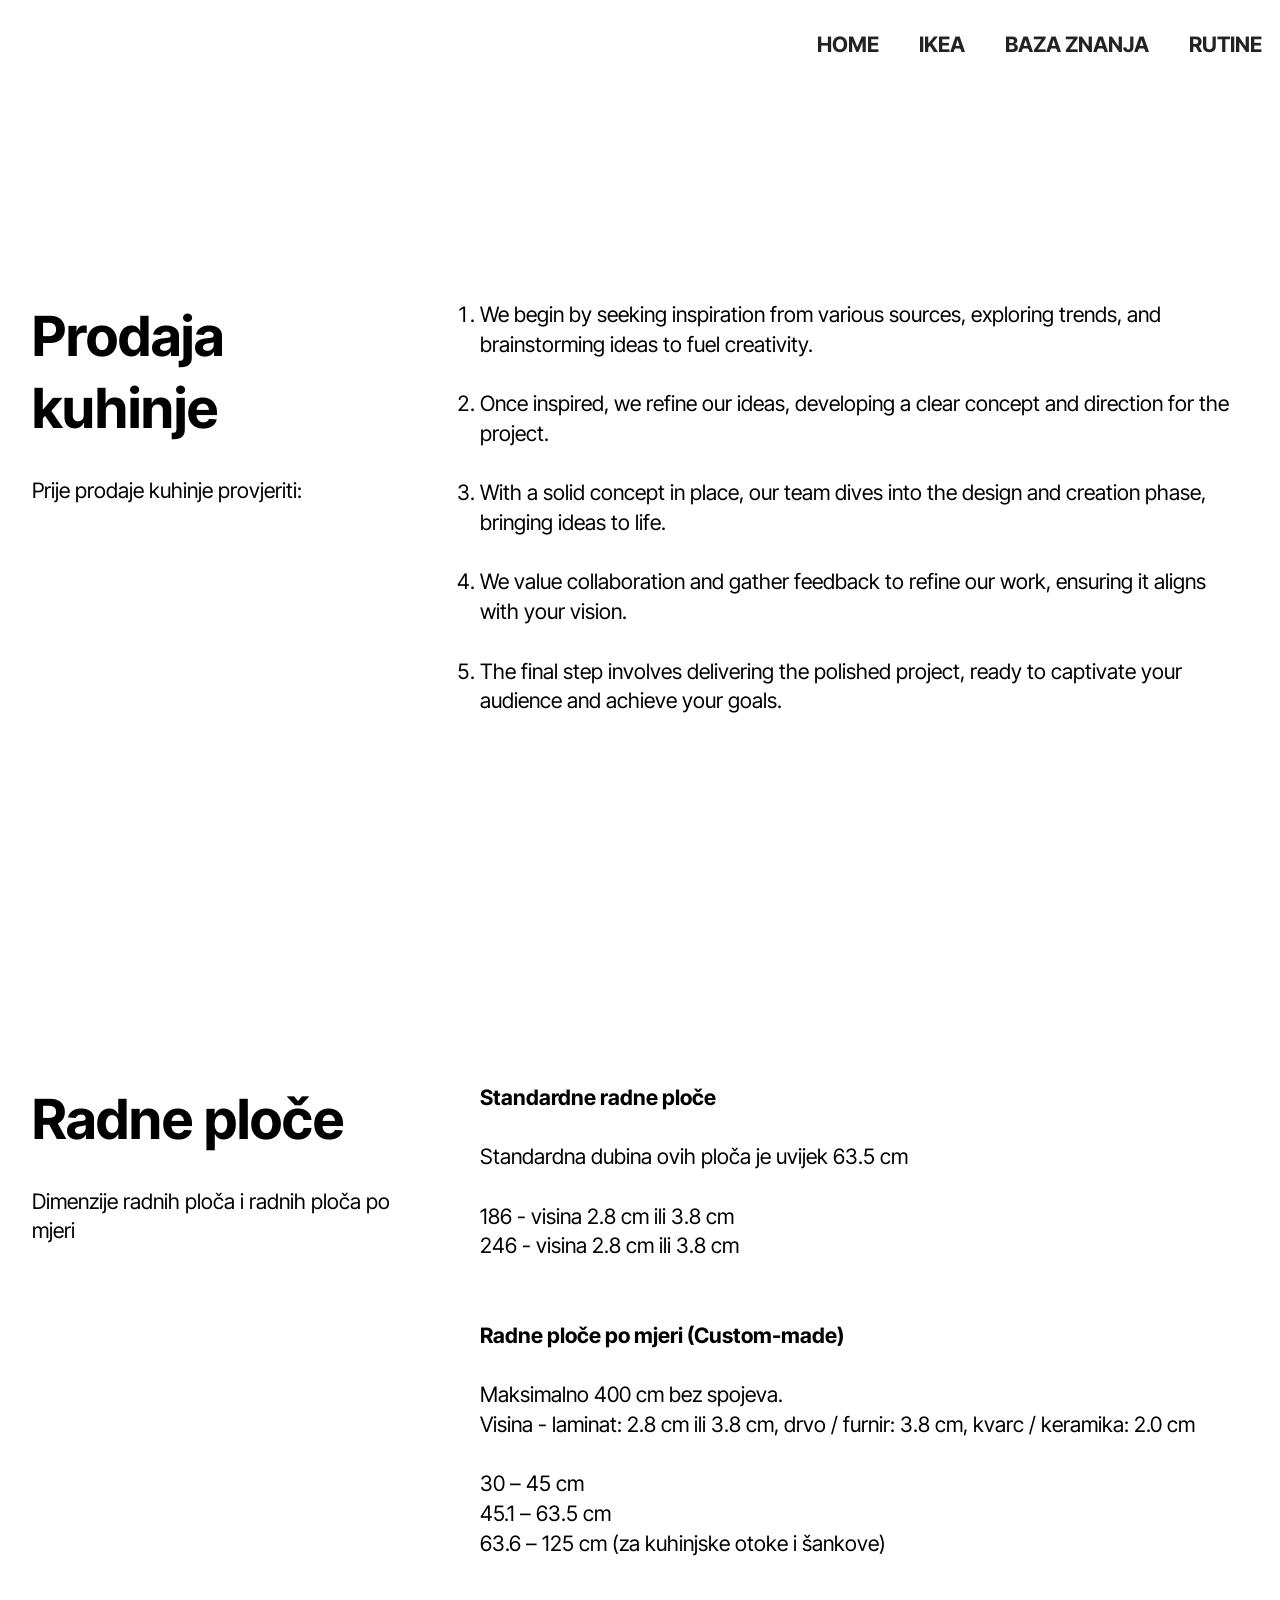
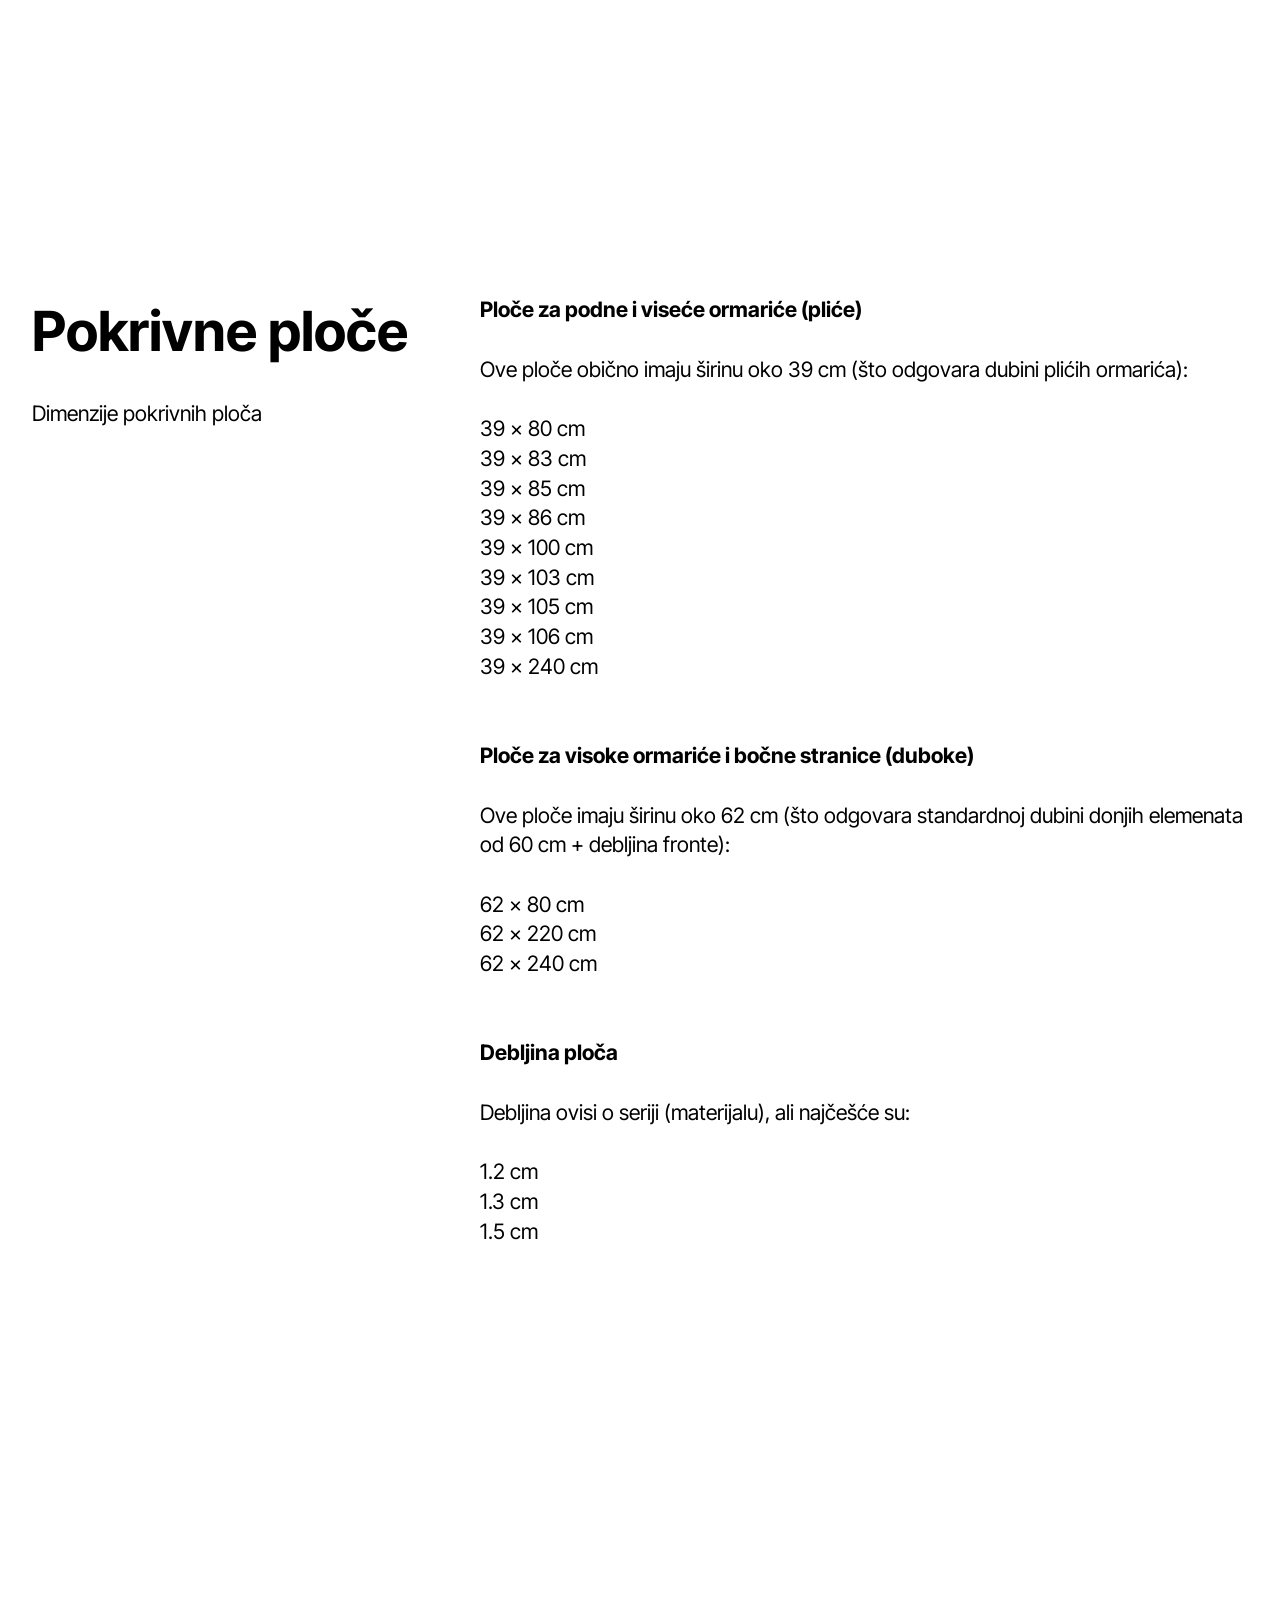
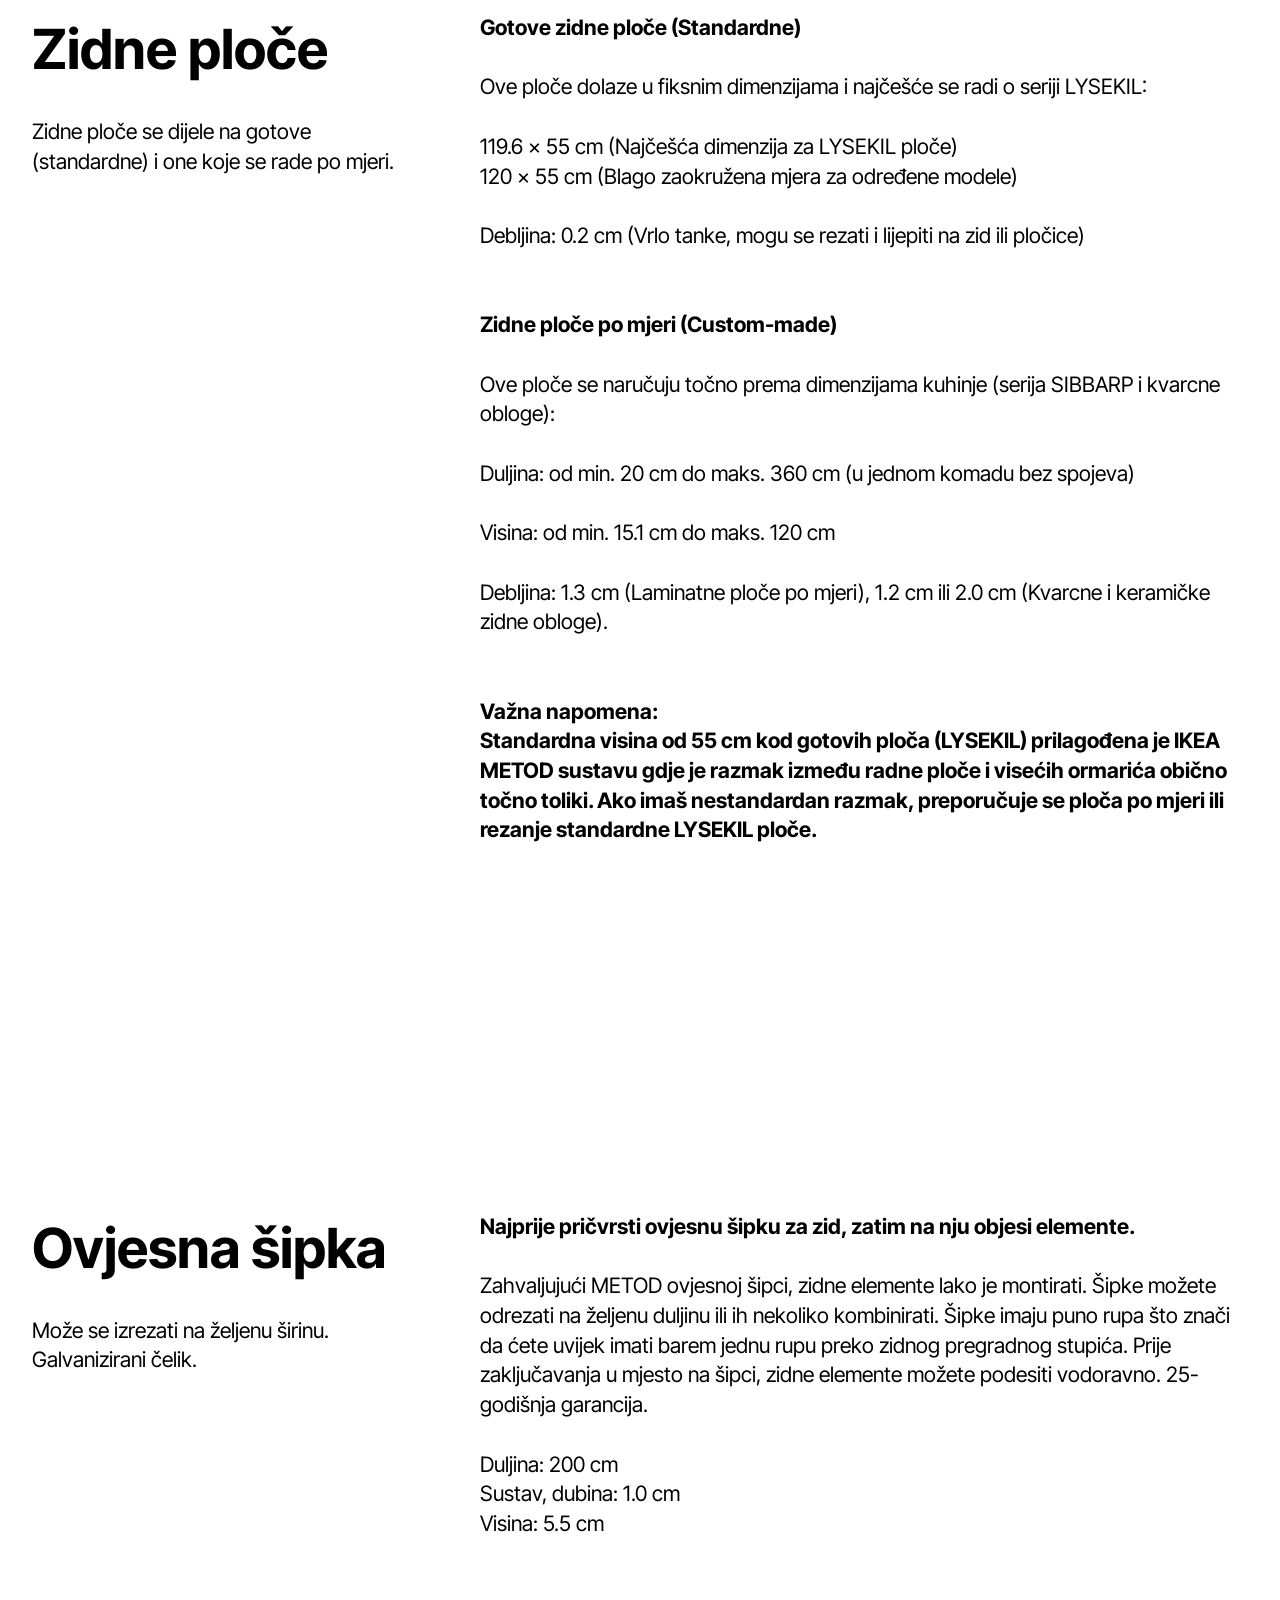
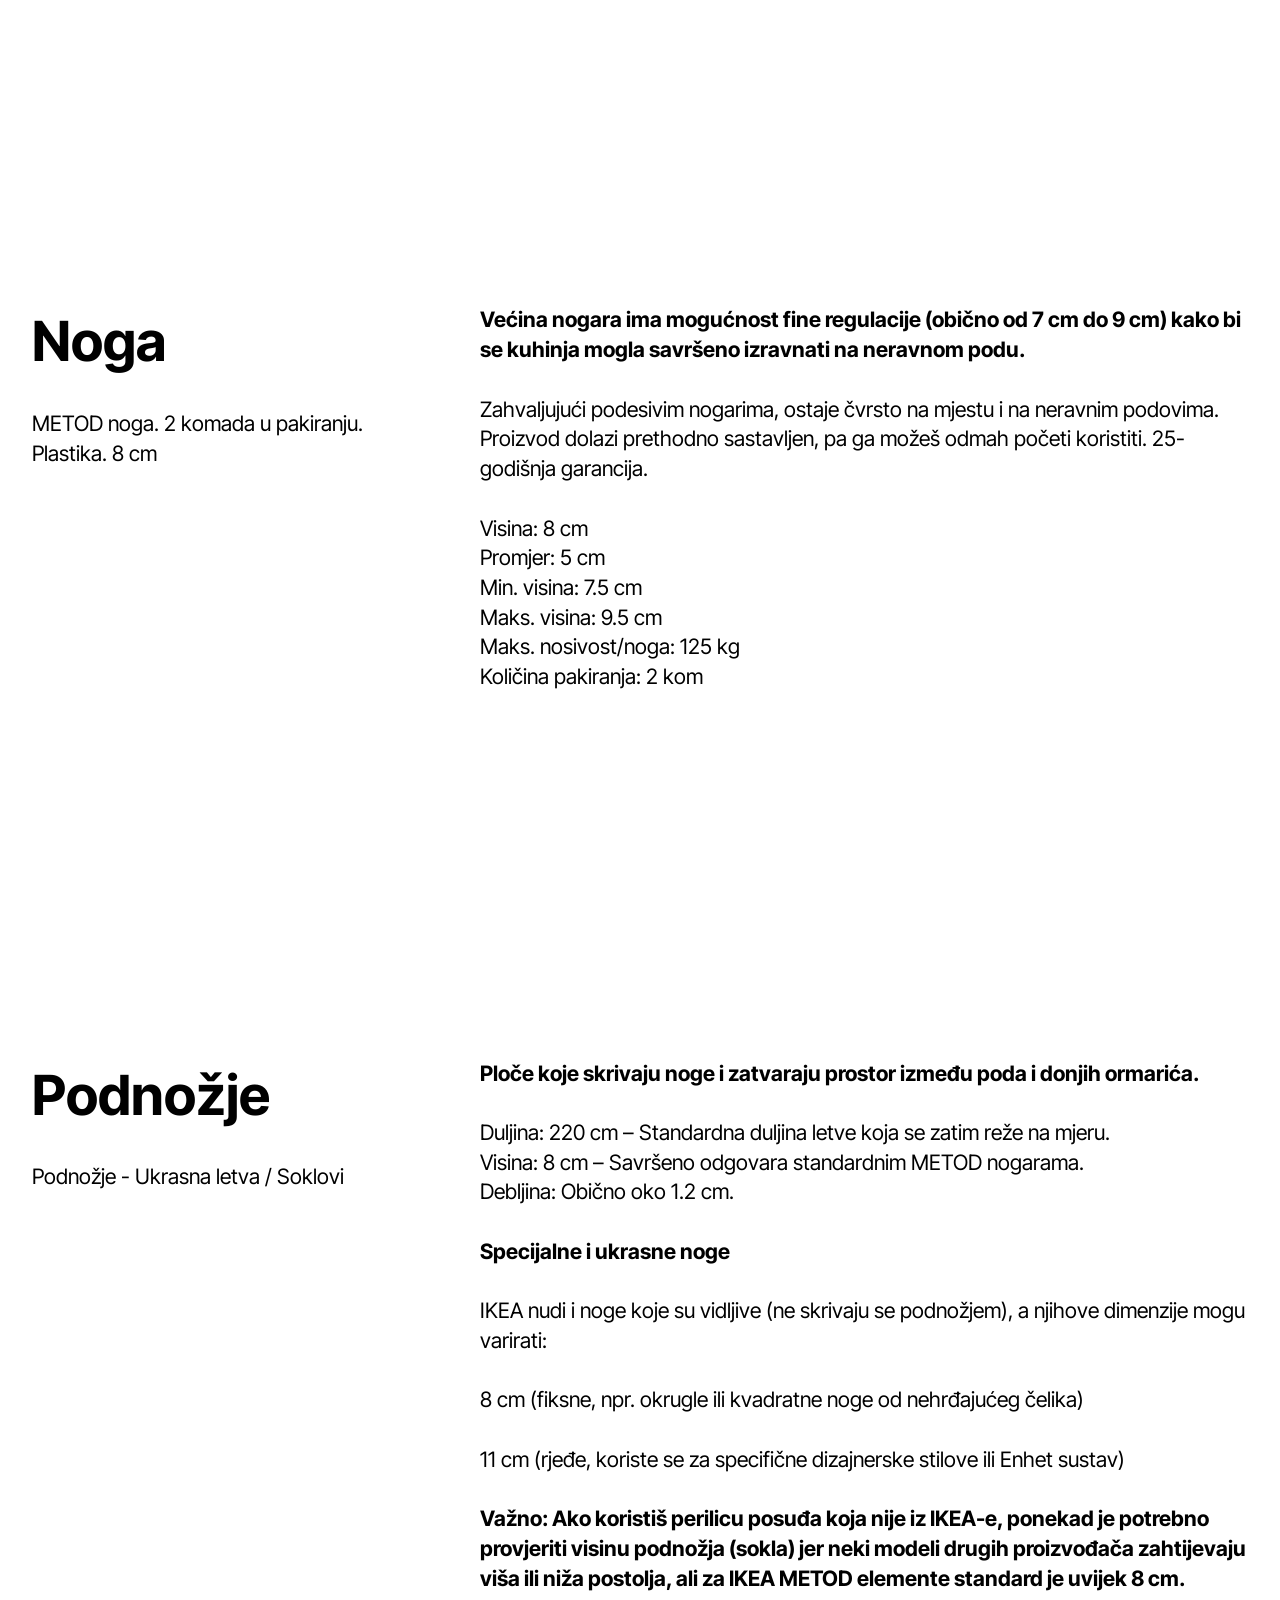
==== baza.html @ 72807948 "text3" ====
<!DOCTYPE html>
<html  >
<head>
  <!-- SASA -->
  <meta charset="UTF-8">
  <meta http-equiv="X-UA-Compatible" content="IE=edge">
  <meta name="generator" content="Mobirise v6.1.12, mobirise.com">
  <meta name="viewport" content="width=device-width, initial-scale=1, minimum-scale=1">
  <link rel="shortcut icon" href="assets/images/kuhinje-96x96.jpg" type="image/x-icon">
  <meta name="description" content="">
  
  
  <title>kuhalista</title>
  <link rel="stylesheet" href="assets/web/assets/mobirise-icons2/mobirise2.css">
  <link rel="stylesheet" href="assets/bootstrap/css/bootstrap.min.css">
  <link rel="stylesheet" href="assets/animatecss/animate.css">
  <link rel="stylesheet" href="assets/dropdown/css/style.css">
  <link rel="stylesheet" href="assets/theme/css/style.css">
  <link rel="preload" href="https://fonts.googleapis.com/css?family=Inter+Tight:100,200,300,400,500,600,700,800,900,100i,200i,300i,400i,500i,600i,700i,800i,900i&display=swap" as="style" onload="this.onload=null;this.rel='stylesheet'">
  <noscript><link rel="stylesheet" href="https://fonts.googleapis.com/css?family=Inter+Tight:100,200,300,400,500,600,700,800,900,100i,200i,300i,400i,500i,600i,700i,800i,900i&display=swap"></noscript>
  <link rel="preload" as="style" href="assets/mobirise/css/mbr-additional.css?v=EGkwJK"><link rel="stylesheet" href="assets/mobirise/css/mbr-additional.css?v=EGkwJK" type="text/css">

<style>
/* Cijela sekcija - osnovni tekst (lista) ostaje crna #000000 */
#article11-28 {
    padding-top: 300px;
    color: #000000; 
}

/* Naslov: Prodaja kuhinje -> ŽUTA #ffdb00 */
#article11-28 h5 {
    color: #000000 !important;
}

/* Podnaslov: Prije prodaje kuhinje provjeriti... -> PLAVA #0058a3 */ 
#article11-28 h6 {
    color: #000000 !important; /* Možeš staviti i npr. #1e90ff za ljepšu plavu */
}
</style>


  
  
</head>
<body>
  
  <section data-bs-version="5.1" class="menu menu6 cid-vdPqAIsryr" once="menu" id="menu06-1x">
	

	<nav class="navbar navbar-dropdown opacityScroll navbar-fixed-top navbar-expand-lg">
		<div class="container">
			<div class="navbar-brand">
                <span class="navbar-caption-wrap"><a class="navbar-caption text-black display-4" href="index.html">HOME</a></span>
                <span class="navbar-caption-wrap"><a class="navbar-caption text-black display-4" href="https://www.ikea.hr" target="_blank">IKEA</a></span>
                <span class="navbar-caption-wrap"><a class="navbar-caption text-black display-4" href="baza.html" target="_blank">BAZA ZNANJA</a></span>
                <span class="navbar-caption-wrap"><a class="navbar-caption text-black display-4" href="rutine.html" target="_blank">RUTINE</a></span>
			</div>
		</div>
	</nav>
</section>


<section data-bs-version="5.1" class="article11 cid-vdPN3cRcQo" id="article11-28">
  
  
  
  <div class="container">
    <div class="row justify-content-center">
      <div class="col-lg-4">
        <div class="col-12 col-md-12">
          <h5 class="mbr-section-title mbr-fonts-style mt-0 mb-4 display-2">
            <strong>Prodaja kuhinje</strong></h5>
          <h6 class="mbr-section-subtitle mbr-fonts-style mt-0 mb-4 display-7">
            Prije prodaje kuhinje provjeriti:</h6>
          </div>
      </div>
      <div class="col-lg-8 side-features">
        <div class="item-wrapper align-left">
          <div class="counter-container mbr-text mbr-fonts-style display-7">
            <ol>
              <li>We begin by seeking inspiration from various sources, exploring trends, and brainstorming ideas to fuel creativity.</li></br>
              <li>Once inspired, we refine our ideas, developing a clear concept and direction for the project.</li></br>
              <li>With a solid concept in place, our team dives into the design and creation phase, bringing ideas to life.</li></br>
              <li>We value collaboration and gather feedback to refine our work, ensuring it aligns with your vision.</li></br>
              <li>The final step involves delivering the polished project, ready to captivate your audience and achieve your goals.</li></br>
            </ol>
          </div>
        </div>
      </div>
    </div>
  </div>
</section>



<section data-bs-version="5.1" class="article11 cid-vdPN3cRcQo" id="article11-28">
  
  
  
  <div class="container">
    <div class="row justify-content-center">
      <div class="col-lg-4">
        <div class="col-12 col-md-12">
          <h5 class="mbr-section-title mbr-fonts-style mt-0 mb-4 display-2">
            <strong>Radne ploče</strong></h5>
          <h6 class="mbr-section-subtitle mbr-fonts-style mt-0 mb-4 display-7">
            Dimenzije radnih ploča i radnih ploča po mjeri</h6>
        </div>
      </div>
      <div class="col-lg-8 side-features">
        <div class="item-wrapper align-left">
          <div class="counter-container mbr-text mbr-fonts-style display-7">
            <ol>
              <strong>Standardne radne ploče</strong></br></br> 
              Standardna dubina ovih ploča je uvijek 63.5 cm</br></br>
              186 - visina 2.8 cm ili 3.8 cm</br>
              246 - visina 2.8 cm ili 3.8 cm</br></br></br>
              <strong>Radne ploče po mjeri (Custom-made)</strong></br></br>
              Maksimalno 400 cm bez spojeva.</br> 
              Visina - laminat: 2.8 cm ili 3.8 cm, drvo / furnir: 3.8 cm, kvarc / keramika: 2.0 cm</br></br>
              30 – 45 cm</br>
              45.1 – 63.5 cm</br>
              63.6 – 125 cm (za kuhinjske otoke i šankove)</br>
            </ol>
          </div>
        </div>
      </div>
    </div>
  </div>
</section>



<section data-bs-version="5.1" class="article11 cid-vdPN3cRcQo" id="article11-28">
  
  
  
  <div class="container">
    <div class="row justify-content-center">
      <div class="col-lg-4">
        <div class="col-12 col-md-12">
          <h5 class="mbr-section-title mbr-fonts-style mt-0 mb-4 display-2">
            <strong>Pokrivne ploče</strong></h5>
          <h6 class="mbr-section-subtitle mbr-fonts-style mt-0 mb-4 display-7">
            Dimenzije pokrivnih ploča</h6>
          </div>
      </div>
      <div class="col-lg-8 side-features">
        <div class="item-wrapper align-left">
          <div class="counter-container mbr-text mbr-fonts-style display-7">
            <ol>
              <strong>Ploče za podne i viseće ormariće (pliće)</strong></br></br> 
              Ove ploče obično imaju širinu oko 39 cm (što odgovara dubini plićih ormarića):</br></br> 
              39 x 80 cm</br>
              39 x 83 cm</br>
              39 x 85 cm</br>
              39 x 86 cm</br>
              39 x 100 cm</br>
              39 x 103 cm</br>
              39 x 105 cm</br>
              39 x 106 cm</br>
              39 x 240 cm</br></br></br>
              <strong>Ploče za visoke ormariće i bočne stranice (duboke)</strong></br></br> 
              Ove ploče imaju širinu oko 62 cm (što odgovara standardnoj dubini donjih elemenata od 60 cm + debljina fronte):</br></br>
              62 x 80 cm</br>
              62 x 220 cm</br>
              62 x 240 cm</br></br></br>
              <strong>Debljina ploča</strong></br></br> 
              Debljina ovisi o seriji (materijalu), ali najčešće su:</br></br>
              1.2 cm</br>
              1.3 cm</br>
              1.5 cm</br></br> 
             </ol>
          </div>
        </div>
      </div>
    </div>
  </div>
</section>



<section data-bs-version="5.1" class="article11 cid-vdPN3cRcQo" id="article11-28">
  
  
  
  <div class="container">
    <div class="row justify-content-center">
      <div class="col-lg-4">
        <div class="col-12 col-md-12">
          <h5 class="mbr-section-title mbr-fonts-style mt-0 mb-4 display-2">
            <strong>Zidne ploče</strong></h5>
          <h6 class="mbr-section-subtitle mbr-fonts-style mt-0 mb-4 display-7">
            Zidne ploče se dijele na gotove (standardne) i one koje se rade po mjeri.</h6>
          </div>
      </div>
      <div class="col-lg-8 side-features">
        <div class="item-wrapper align-left">
          <div class="counter-container mbr-text mbr-fonts-style display-7">
            <ol>
              <strong>Gotove zidne ploče (Standardne)</strong></br></br> 
              Ove ploče dolaze u fiksnim dimenzijama i najčešće se radi o seriji LYSEKIL:</br></br> 
              119.6 x 55 cm (Najčešća dimenzija za LYSEKIL ploče)</br>
              120 x 55 cm (Blago zaokružena mjera za određene modele)</br></br>
              Debljina: 0.2 cm (Vrlo tanke, mogu se rezati i lijepiti na zid ili pločice)</br></br></br>
              <strong>Zidne ploče po mjeri (Custom-made)</strong></br></br> 
              Ove ploče se naručuju točno prema dimenzijama kuhinje (serija SIBBARP i kvarcne obloge):</br></br>
              Duljina: od min. 20 cm do maks. 360 cm (u jednom komadu bez spojeva)</br></br>
              Visina: od min. 15.1 cm do maks. 120 cm</br></br>
              Debljina: 1.3 cm (Laminatne ploče po mjeri), 1.2 cm ili 2.0 cm (Kvarcne i keramičke zidne obloge).</br></br></br>
              <strong>Važna napomena:</br>
              Standardna visina od 55 cm kod gotovih ploča (LYSEKIL) prilagođena je IKEA METOD sustavu gdje je razmak između radne ploče i visećih ormarića obično točno toliki. Ako imaš nestandardan razmak, preporučuje se ploča po mjeri ili rezanje standardne LYSEKIL ploče.</strong></br></br> 
              </ol>
          </div>
        </div>
      </div>
    </div>
  </div>
</section>



<section data-bs-version="5.1" class="article11 cid-vdPN3cRcQo" id="article11-28">
  
  
  
  <div class="container">
    <div class="row justify-content-center">
      <div class="col-lg-4">
        <div class="col-12 col-md-12">
          <h5 class="mbr-section-title mbr-fonts-style mt-0 mb-4 display-2">
            <strong>Ovjesna šipka</strong></h5>
          <h6 class="mbr-section-subtitle mbr-fonts-style mt-0 mb-4 display-7">
            Može se izrezati na željenu širinu. Galvanizirani čelik.</h6>
          </div>
      </div>
      <div class="col-lg-8 side-features">
        <div class="item-wrapper align-left">
          <div class="counter-container mbr-text mbr-fonts-style display-7">
            <ol>
              <strong>Najprije pričvrsti ovjesnu šipku za zid, zatim na nju objesi elemente.</strong></br></br> 
              Zahvaljujući METOD ovjesnoj šipci, zidne elemente lako je montirati. Šipke možete odrezati na željenu duljinu ili ih nekoliko kombinirati. Šipke imaju puno rupa što znači da ćete uvijek imati barem jednu rupu preko zidnog pregradnog stupića. Prije zaključavanja u mjesto na šipci, zidne elemente možete podesiti vodoravno. 25-godišnja garancija.</br></br>
              Duljina: 200 cm</br>
              Sustav, dubina: 1.0 cm</br>
              Visina: 5.5 cm</br></br>
              </ol>
          </div>
        </div>
      </div>
    </div>
  </div>
</section>



<section data-bs-version="5.1" class="article11 cid-vdPN3cRcQo" id="article11-28">
  
  
  
  <div class="container">
    <div class="row justify-content-center">
      <div class="col-lg-4">
        <div class="col-12 col-md-12">
          <h5 class="mbr-section-title mbr-fonts-style mt-0 mb-4 display-2">
            <strong>Noga</strong></h5>
          <h6 class="mbr-section-subtitle mbr-fonts-style mt-0 mb-4 display-7">
            METOD noga. 2 komada u pakiranju. Plastika. 8 cm</h6>
          </div>
      </div>
      <div class="col-lg-8 side-features">
        <div class="item-wrapper align-left">
          <div class="counter-container mbr-text mbr-fonts-style display-7">
            <ol>
              <strong>Većina nogara ima mogućnost fine regulacije (obično od 7 cm do 9 cm) kako bi se kuhinja mogla savršeno izravnati na neravnom podu.</strong></br></br> 
              Zahvaljujući podesivim nogarima, ostaje čvrsto na mjestu i na neravnim podovima. Proizvod dolazi prethodno sastavljen, pa ga možeš odmah početi koristiti. 25-godišnja garancija. </br></br>
              Visina: 8 cm</br>
              Promjer: 5 cm</br>
              Min. visina: 7.5 cm</br>
              Maks. visina: 9.5 cm</br>
              Maks. nosivost/noga: 125 kg</br>
              Količina pakiranja: 2 kom</br></br>
              </ol>
          </div>
        </div>
      </div>
    </div>
  </div>
</section>



<section data-bs-version="5.1" class="article11 cid-vdPN3cRcQo" id="article11-28">
  
  
  
  <div class="container">
    <div class="row justify-content-center">
      <div class="col-lg-4">
        <div class="col-12 col-md-12">
          <h5 class="mbr-section-title mbr-fonts-style mt-0 mb-4 display-2">
            <strong>Podnožje</strong></h5>
          <h6 class="mbr-section-subtitle mbr-fonts-style mt-0 mb-4 display-7">
            Podnožje - Ukrasna letva / Soklovi</h6>
          </div>
      </div>
      <div class="col-lg-8 side-features">
        <div class="item-wrapper align-left">
          <div class="counter-container mbr-text mbr-fonts-style display-7">
            <ol>
              <strong>Ploče koje skrivaju noge i zatvaraju prostor između poda i donjih ormarića.</strong></br></br> 
              Duljina: 220 cm – Standardna duljina letve koja se zatim reže na mjeru.</br>
              Visina: 8 cm – Savršeno odgovara standardnim METOD nogarama.</br>
              Debljina: Obično oko 1.2 cm.</br></br>
              <strong>Specijalne i ukrasne noge</strong></br></br>
              IKEA nudi i noge koje su vidljive (ne skrivaju se podnožjem), a njihove dimenzije mogu varirati:</br></br>
              8 cm (fiksne, npr. okrugle ili kvadratne noge od nehrđajućeg čelika)</br></br>
              11 cm (rjeđe, koriste se za specifične dizajnerske stilove ili Enhet sustav)</br></br>
              <strong>Važno: Ako koristiš perilicu posuđa koja nije iz IKEA-e, ponekad je potrebno provjeriti visinu podnožja (sokla) jer neki modeli drugih proizvođača zahtijevaju viša ili niža postolja, ali za IKEA METOD elemente standard je uvijek 8 cm.</strong>
             </ol>
          </div>
        </div>
      </div>
    </div>
  </div>
</section>




<section data-bs-version="5.1" class="article11 cid-vdPNuL5fiL" id="article11-29">
 
  
  <input name="animation" type="hidden">
  </body>
</html>
---- assets/web/assets/mobirise-icons2/mobirise2.css ----
@font-face {
  font-family: 'Moririse2';
  font-display: swap;
  src:  url('mobirise2.eot?f2bix4');
  src:  url('mobirise2.eot?f2bix4#iefix') format('embedded-opentype'),
    url('mobirise2.woff2?f2bix4') format('woff2'),
    url('mobirise2.woff?f2bix4') format('woff'),
    url('mobirise2.ttf?f2bix4') format('truetype'),
    url('mobirise2.svg?f2bix4#mobirise2') format('svg');
  font-weight: normal;
  font-style: normal;
}

[class^="mobi-"], [class*=" mobi-"] {
  /* use !important to prevent issues with browser extensions that change fonts */
  font-family: 'Moririse2' !important;
  speak: none;
  font-style: normal;
  font-weight: normal;
  font-variant: normal;
  text-transform: none;
  line-height: 1;

  /* Better Font Rendering =========== */
  -webkit-font-smoothing: antialiased;
  -moz-osx-font-smoothing: grayscale;
}

.mobi-mbri-add-submenu:before {
  content: "\e900";
}
.mobi-mbri-alert:before {
  content: "\e901";
}
.mobi-mbri-align-center:before {
  content: "\e902";
}
.mobi-mbri-align-justify:before {
  content: "\e903";
}
.mobi-mbri-align-left:before {
  content: "\e904";
}
.mobi-mbri-align-right:before {
  content: "\e905";
}
.mobi-mbri-android:before {
  content: "\e906";
}
.mobi-mbri-apple:before {
  content: "\e907";
}
.mobi-mbri-arrow-down:before {
  content: "\e908";
}
.mobi-mbri-arrow-next:before {
  content: "\e909";
}
.mobi-mbri-arrow-prev:before {
  content: "\e90a";
}
.mobi-mbri-arrow-up:before {
  content: "\e90b";
}
.mobi-mbri-bold:before {
  content: "\e90c";
}
.mobi-mbri-bookmark:before {
  content: "\e90d";
}
.mobi-mbri-bootstrap:before {
  content: "\e90e";
}
.mobi-mbri-briefcase:before {
  content: "\e90f";
}
.mobi-mbri-browse:before {
  content: "\e910";
}
.mobi-mbri-bulleted-list:before {
  content: "\e911";
}
.mobi-mbri-calendar:before {
  content: "\e912";
}
.mobi-mbri-camera:before {
  content: "\e913";
}
.mobi-mbri-cart-add:before {
  content: "\e914";
}
.mobi-mbri-cart-full:before {
  content: "\e915";
}
.mobi-mbri-cash:before {
  content: "\e916";
}
.mobi-mbri-change-style:before {
  content: "\e917";
}
.mobi-mbri-chat:before {
  content: "\e918";
}
.mobi-mbri-clock:before {
  content: "\e919";
}
.mobi-mbri-close:before {
  content: "\e91a";
}
.mobi-mbri-cloud:before {
  content: "\e91b";
}
.mobi-mbri-code:before {
  content: "\e91c";
}
.mobi-mbri-contact-form:before {
  content: "\e91d";
}
.mobi-mbri-credit-card:before {
  content: "\e91e";
}
.mobi-mbri-cursor-click:before {
  content: "\e91f";
}
.mobi-mbri-cust-feedback:before {
  content: "\e920";
}
.mobi-mbri-database:before {
  content: "\e921";
}
.mobi-mbri-delivery:before {
  content: "\e922";
}
.mobi-mbri-desktop:before {
  content: "\e923";
}
.mobi-mbri-devices:before {
  content: "\e924";
}
.mobi-mbri-down:before {
  content: "\e925";
}
.mobi-mbri-download-2:before {
  content: "\e926";
}
.mobi-mbri-download:before {
  content: "\e927";
}
.mobi-mbri-drag-n-drop-2:before {
  content: "\e928";
}
.mobi-mbri-drag-n-drop:before {
  content: "\e929";
}
.mobi-mbri-edit-2:before {
  content: "\e92a";
}
.mobi-mbri-edit:before {
  content: "\e92b";
}
.mobi-mbri-error:before {
  content: "\e92c";
}
.mobi-mbri-extension:before {
  content: "\e92d";
}
.mobi-mbri-features:before {
  content: "\e92e";
}
.mobi-mbri-file:before {
  content: "\e92f";
}
.mobi-mbri-flag:before {
  content: "\e930";
}
.mobi-mbri-folder:before {
  content: "\e931";
}
.mobi-mbri-gift:before {
  content: "\e932";
}
.mobi-mbri-github:before {
  content: "\e933";
}
.mobi-mbri-globe-2:before {
  content: "\e934";
}
.mobi-mbri-globe:before {
  content: "\e935";
}
.mobi-mbri-growing-chart:before {
  content: "\e936";
}
.mobi-mbri-hearth:before {
  content: "\e937";
}
.mobi-mbri-help:before {
  content: "\e938";
}
.mobi-mbri-home:before {
  content: "\e939";
}
.mobi-mbri-hot-cup:before {
  content: "\e93a";
}
.mobi-mbri-idea:before {
  content: "\e93b";
}
.mobi-mbri-image-gallery:before {
  content: "\e93c";
}
.mobi-mbri-image-slider:before {
  content: "\e93d";
}
.mobi-mbri-info:before {
  content: "\e93e";
}
.mobi-mbri-italic:before {
  content: "\e93f";
}
.mobi-mbri-key:before {
  content: "\e940";
}
.mobi-mbri-laptop:before {
  content: "\e941";
}
.mobi-mbri-layers:before {
  content: "\e942";
}
.mobi-mbri-left-right:before {
  content: "\e943";
}
.mobi-mbri-left:before {
  content: "\e944";
}
.mobi-mbri-letter:before {
  content: "\e945";
}
.mobi-mbri-like:before {
  content: "\e946";
}
.mobi-mbri-link:before {
  content: "\e947";
}
.mobi-mbri-lock:before {
  content: "\e948";
}
.mobi-mbri-login:before {
  content: "\e949";
}
.mobi-mbri-logout:before {
  content: "\e94a";
}
.mobi-mbri-magic-stick:before {
  content: "\e94b";
}
.mobi-mbri-map-pin:before {
  content: "\e94c";
}
.mobi-mbri-menu:before {
  content: "\e94d";
}
.mobi-mbri-mobile-2:before {
  content: "\e94e";
}
.mobi-mbri-mobile-horizontal:before {
  content: "\e94f";
}
.mobi-mbri-mobile:before {
  content: "\e950";
}
.mobi-mbri-mobirise:before {
  content: "\e951";
}
.mobi-mbri-more-horizontal:before {
  content: "\e952";
}
.mobi-mbri-more-vertical:before {
  content: "\e953";
}
.mobi-mbri-music:before {
  content: "\e954";
}
.mobi-mbri-new-file:before {
  content: "\e955";
}
.mobi-mbri-numbered-list:before {
  content: "\e956";
}
.mobi-mbri-opened-folder:before {
  content: "\e957";
}
.mobi-mbri-pages:before {
  content: "\e958";
}
.mobi-mbri-paper-plane:before {
  content: "\e959";
}
.mobi-mbri-paperclip:before {
  content: "\e95a";
}
.mobi-mbri-phone:before {
  content: "\e95b";
}
.mobi-mbri-photo:before {
  content: "\e95c";
}
.mobi-mbri-photos:before {
  content: "\e95d";
}
.mobi-mbri-pin:before {
  content: "\e95e";
}
.mobi-mbri-play:before {
  content: "\e95f";
}
.mobi-mbri-plus:before {
  content: "\e960";
}
.mobi-mbri-preview:before {
  content: "\e961";
}
.mobi-mbri-print:before {
  content: "\e962";
}
.mobi-mbri-protect:before {
  content: "\e963";
}
.mobi-mbri-question:before {
  content: "\e964";
}
.mobi-mbri-quote-left:before {
  content: "\e965";
}
.mobi-mbri-quote-right:before {
  content: "\e966";
}
.mobi-mbri-redo:before {
  content: "\e967";
}
.mobi-mbri-refresh:before {
  content: "\e968";
}
.mobi-mbri-responsive-2:before {
  content: "\e969";
}
.mobi-mbri-responsive:before {
  content: "\e96a";
}
.mobi-mbri-right:before {
  content: "\e96b";
}
.mobi-mbri-rocket:before {
  content: "\e96c";
}
.mobi-mbri-sad-face:before {
  content: "\e96d";
}
.mobi-mbri-sale:before {
  content: "\e96e";
}
.mobi-mbri-save:before {
  content: "\e96f";
}
.mobi-mbri-search:before {
  content: "\e970";
}
.mobi-mbri-setting-2:before {
  content: "\e971";
}
.mobi-mbri-setting-3:before {
  content: "\e972";
}
.mobi-mbri-setting:before {
  content: "\e973";
}
.mobi-mbri-share:before {
  content: "\e974";
}
.mobi-mbri-shopping-bag:before {
  content: "\e975";
}
.mobi-mbri-shopping-basket:before {
  content: "\e976";
}
.mobi-mbri-shopping-cart:before {
  content: "\e977";
}
.mobi-mbri-sites:before {
  content: "\e978";
}
.mobi-mbri-smile-face:before {
  content: "\e979";
}
.mobi-mbri-speed:before {
  content: "\e97a";
}
.mobi-mbri-star:before {
  content: "\e97b";
}
.mobi-mbri-success:before {
  content: "\e97c";
}
.mobi-mbri-sun:before {
  content: "\e97d";
}
.mobi-mbri-sun2:before {
  content: "\e97e";
}
.mobi-mbri-tablet-vertical:before {
  content: "\e97f";
}
.mobi-mbri-tablet:before {
  content: "\e980";
}
.mobi-mbri-target:before {
  content: "\e981";
}
.mobi-mbri-timer:before {
  content: "\e982";
}
.mobi-mbri-to-ftp:before {
  content: "\e983";
}
.mobi-mbri-to-local-drive:before {
  content: "\e984";
}
.mobi-mbri-touch-swipe:before {
  content: "\e985";
}
.mobi-mbri-touch:before {
  content: "\e986";
}
.mobi-mbri-trash:before {
  content: "\e987";
}
.mobi-mbri-underline:before {
  content: "\e988";
}
.mobi-mbri-undo:before {
  content: "\e989";
}
.mobi-mbri-unlink:before {
  content: "\e98a";
}
.mobi-mbri-unlock:before {
  content: "\e98b";
}
.mobi-mbri-up-down:before {
  content: "\e98c";
}
.mobi-mbri-up:before {
  content: "\e98d";
}
.mobi-mbri-update:before {
  content: "\e98e";
}
.mobi-mbri-upload-2:before {
  content: "\e98f";
}
.mobi-mbri-upload:before {
  content: "\e990";
}
.mobi-mbri-user-2:before {
  content: "\e991";
}
.mobi-mbri-user:before {
  content: "\e992";
}
.mobi-mbri-users:before {
  content: "\e993";
}
.mobi-mbri-video-play:before {
  content: "\e994";
}
.mobi-mbri-video:before {
  content: "\e995";
}
.mobi-mbri-watch:before {
  content: "\e996";
}
.mobi-mbri-website-theme-2:before {
  content: "\e997";
}
.mobi-mbri-website-theme:before {
  content: "\e998";
}
.mobi-mbri-wifi:before {
  content: "\e999";
}
.mobi-mbri-windows:before {
  content: "\e99a";
}
.mobi-mbri-zoom-in:before {
  content: "\e99b";
}
.mobi-mbri-zoom-out:before {
  content: "\e99c";
}
---- assets/dropdown/css/style.css ----
.navbar-dropdown {
  left: 0;
  padding: 0;
  position: absolute;
  right: 0;
  top: 0;
  transition: all 0.45s ease;
  z-index: 1030;
  background: #282828; }
  .navbar-dropdown .navbar-logo {
    margin-right: 0.8rem;
    transition: margin 0.3s ease-in-out;
    vertical-align: middle; }
    .navbar-dropdown .navbar-logo img {
      height: 3.125rem;
      transition: all 0.3s ease-in-out; }
    .navbar-dropdown .navbar-logo.mbr-iconfont {
      font-size: 3.125rem;
      line-height: 3.125rem; }
  .navbar-dropdown .navbar-caption {
    font-weight: 700;
    white-space: normal;
    vertical-align: -4px;
    line-height: 3.125rem !important; }
    .navbar-dropdown .navbar-caption, .navbar-dropdown .navbar-caption:hover {
      color: inherit;
      text-decoration: none; }
  .navbar-dropdown .mbr-iconfont + .navbar-caption {
    vertical-align: -1px; }
  .navbar-dropdown.navbar-fixed-top {
    position: fixed; }
  .navbar-dropdown .navbar-brand span {
    vertical-align: -4px; }
  .navbar-dropdown.bg-color.transparent {
    background: none; }
  .navbar-dropdown.navbar-short .navbar-brand {
    padding: 0.625rem 0; }
    .navbar-dropdown.navbar-short .navbar-brand span {
      vertical-align: -1px; }
  .navbar-dropdown.navbar-short .navbar-caption {
    line-height: 2.375rem !important;
    vertical-align: -2px; }
  .navbar-dropdown.navbar-short .navbar-logo {
    margin-right: 0.5rem; }
    .navbar-dropdown.navbar-short .navbar-logo img {
      height: 2.375rem; }
    .navbar-dropdown.navbar-short .navbar-logo.mbr-iconfont {
      font-size: 2.375rem;
      line-height: 2.375rem; }
  .navbar-dropdown.navbar-short .mbr-table-cell {
    height: 3.625rem; }
  .navbar-dropdown .navbar-close {
    left: 0.6875rem;
    position: fixed;
    top: 0.75rem;
    z-index: 1000; }
  .navbar-dropdown .hamburger-icon {
    content: "";
    display: inline-block;
    vertical-align: middle;
    width: 16px;
    -webkit-box-shadow: 0 -6px 0 1px #282828,0 0 0 1px #282828,0 6px 0 1px #282828;
    -moz-box-shadow: 0 -6px 0 1px #282828,0 0 0 1px #282828,0 6px 0 1px #282828;
    box-shadow: 0 -6px 0 1px #282828,0 0 0 1px #282828,0 6px 0 1px #282828; }

.dropdown-menu .dropdown-toggle[data-toggle="dropdown-submenu"]::after {
  border-bottom: 0.35em solid transparent;
  border-left: 0.35em solid;
  border-right: 0;
  border-top: 0.35em solid transparent;
  margin-left: 0.3rem; }

.dropdown-menu .dropdown-item:focus {
  outline: 0; }

.nav-dropdown {
  font-size: 0.75rem;
  font-weight: 500;
  height: auto !important; }
  .nav-dropdown .nav-btn {
    padding-left: 1rem; }
  .nav-dropdown .link {
    margin: .667em 1.667em;
    font-weight: 500;
    padding: 0;
    transition: color .2s ease-in-out; }
    .nav-dropdown .link.dropdown-toggle {
      margin-right: 2.583em; }
      .nav-dropdown .link.dropdown-toggle::after {
        margin-left: .25rem;
        border-top: 0.35em solid;
        border-right: 0.35em solid transparent;
        border-left: 0.35em solid transparent;
        border-bottom: 0; }
      .nav-dropdown .link.dropdown-toggle[aria-expanded="true"] {
        margin: 0;
        padding: 0.667em 3.263em  0.667em 1.667em; }
  .nav-dropdown .link::after,
  .nav-dropdown .dropdown-item::after {
    color: inherit; }
  .nav-dropdown .btn {
    font-size: 0.75rem;
    font-weight: 700;
    letter-spacing: 0;
    margin-bottom: 0;
    padding-left: 1.25rem;
    padding-right: 1.25rem; }
  .nav-dropdown .dropdown-menu {
    border-radius: 0;
    border: 0;
    left: 0;
    margin: 0;
    padding-bottom: 1.25rem;
    padding-top: 1.25rem;
    position: relative; }
  .nav-dropdown .dropdown-submenu {
    margin-left: 0.125rem;
    top: 0; }
  .nav-dropdown .dropdown-item {
    font-weight: 500;
    line-height: 2;
    padding: 0.3846em 4.615em 0.3846em 1.5385em;
    position: relative;
    transition: color .2s ease-in-out, background-color .2s ease-in-out; }
    .nav-dropdown .dropdown-item::after {
      margin-top: -0.3077em;
      position: absolute;
      right: 1.1538em;
      top: 50%; }
    .nav-dropdown .dropdown-item:focus, .nav-dropdown .dropdown-item:hover {
      background: none; }

@media (max-width: 767px) {
  .nav-dropdown.navbar-toggleable-sm {
    bottom: 0;
    display: none;
    left: 0;
    overflow-x: hidden;
    position: fixed;
    top: 0;
    transform: translateX(-100%);
    -ms-transform: translateX(-100%);
    -webkit-transform: translateX(-100%);
    width: 18.75rem;
    z-index: 999; } }
.nav-dropdown.navbar-toggleable-xl {
  bottom: 0;
  display: none;
  left: 0;
  overflow-x: hidden;
  position: fixed;
  top: 0;
  transform: translateX(-100%);
  -ms-transform: translateX(-100%);
  -webkit-transform: translateX(-100%);
  width: 18.75rem;
  z-index: 999; }

.nav-dropdown-sm {
  display: block !important;
  overflow-x: hidden;
  overflow: auto;
  padding-top: 3.875rem; }
  .nav-dropdown-sm::after {
    content: "";
    display: block;
    height: 3rem;
    width: 100%; }
  .nav-dropdown-sm.collapse.in ~ .navbar-close {
    display: block !important; }
  .nav-dropdown-sm.collapsing, .nav-dropdown-sm.collapse.in {
    transform: translateX(0);
    -ms-transform: translateX(0);
    -webkit-transform: translateX(0);
    transition: all 0.25s ease-out;
    -webkit-transition: all 0.25s ease-out;
    background: #282828; }
  .nav-dropdown-sm.collapsing[aria-expanded="false"] {
    transform: translateX(-100%);
    -ms-transform: translateX(-100%);
    -webkit-transform: translateX(-100%); }
  .nav-dropdown-sm .nav-item {
    display: block;
    margin-left: 0 !important;
    padding-left: 0; }
  .nav-dropdown-sm .link,
  .nav-dropdown-sm .dropdown-item {
    border-top: 1px dotted rgba(255, 255, 255, 0.1);
    font-size: 0.8125rem;
    line-height: 1.6;
    margin: 0 !important;
    padding: 0.875rem 2.4rem 0.875rem 1.5625rem !important;
    position: relative;
    white-space: normal; }
    .nav-dropdown-sm .link:focus, .nav-dropdown-sm .link:hover,
    .nav-dropdown-sm .dropdown-item:focus,
    .nav-dropdown-sm .dropdown-item:hover {
      background: rgba(0, 0, 0, 0.2) !important;
      color: #c0a375; }
  .nav-dropdown-sm .nav-btn {
    position: relative;
    padding: 1.5625rem 1.5625rem 0 1.5625rem; }
    .nav-dropdown-sm .nav-btn::before {
      border-top: 1px dotted rgba(255, 255, 255, 0.1);
      content: "";
      left: 0;
      position: absolute;
      top: 0;
      width: 100%; }
    .nav-dropdown-sm .nav-btn + .nav-btn {
      padding-top: 0.625rem; }
      .nav-dropdown-sm .nav-btn + .nav-btn::before {
        display: none; }
  .nav-dropdown-sm .btn {
    padding: 0.625rem 0; }
  .nav-dropdown-sm .dropdown-toggle[data-toggle="dropdown-submenu"]::after {
    margin-left: .25rem;
    border-top: 0.35em solid;
    border-right: 0.35em solid transparent;
    border-left: 0.35em solid transparent;
    border-bottom: 0; }
  .nav-dropdown-sm .dropdown-toggle[data-toggle="dropdown-submenu"][aria-expanded="true"]::after {
    border-top: 0;
    border-right: 0.35em solid transparent;
    border-left: 0.35em solid transparent;
    border-bottom: 0.35em solid; }
  .nav-dropdown-sm .dropdown-menu {
    margin: 0;
    padding: 0;
    position: relative;
    top: 0;
    left: 0;
    width: 100%;
    border: 0;
    float: none;
    border-radius: 0;
    background: none; }
  .nav-dropdown-sm .dropdown-submenu {
    left: 100%;
    margin-left: 0.125rem;
    margin-top: -1.25rem;
    top: 0; }

.navbar-toggleable-sm .nav-dropdown .dropdown-menu {
  position: absolute; }

.navbar-toggleable-sm .nav-dropdown .dropdown-submenu {
  left: 100%;
  margin-left: 0.125rem;
  margin-top: -1.25rem;
  top: 0; }

.navbar-toggleable-sm.opened .nav-dropdown .dropdown-menu {
  position: relative; }

.navbar-toggleable-sm.opened .nav-dropdown .dropdown-submenu {
  left: 0;
  margin-left: 00rem;
  margin-top: 0rem;
  top: 0; }

.is-builder .nav-dropdown.collapsing {
  transition: none !important; }
---- assets/theme/css/style.css ----
@charset "UTF-8";
section {
  background-color: #ffffff;
}

body {
  font-style: normal;
  line-height: 1.5;
  font-weight: 400;
  color: #232323;
  position: relative;
}

button {
  background-color: transparent;
  border-color: transparent;
}

.embla__button,
.carousel-control {
  background-color: #edefea !important;
  opacity: 0.8 !important;
  color: #464845 !important;
  border-color: #edefea !important;
}

.carousel .close,
.modalWindow .close {
  background-color: #edefea !important;
  color: #464845 !important;
  border-color: #edefea !important;
  opacity: 0.8 !important;
}

.carousel .close:hover,
.modalWindow .close:hover {
  opacity: 1 !important;
}

.carousel-indicators li {
  background-color: #edefea !important;
  border: 2px solid #464845 !important;
}

.carousel-indicators li:hover,
.carousel-indicators li:active {
  opacity: 0.8 !important;
}

.embla__button:hover,
.carousel-control:hover {
  background-color: #edefea !important;
  opacity: 1 !important;
}

.modalWindow-video-container {
  height: 80%;
}

section,
.container,
.container-fluid {
  position: relative;
  word-wrap: break-word;
}

a.mbr-iconfont:hover {
  text-decoration: none;
}

.article .lead p,
.article .lead ul,
.article .lead ol,
.article .lead pre,
.article .lead blockquote {
  margin-bottom: 0;
}

a {
  font-style: normal;
  font-weight: 400;
  cursor: pointer;
}
a, a:hover {
  text-decoration: none;
}

.mbr-section-title {
  font-style: normal;
  line-height: 1.3;
}

.mbr-section-subtitle {
  line-height: 1.3;
}

.mbr-text {
  font-style: normal;
  line-height: 1.7;
}

h1,
h2,
h3,
h4,
h5,
h6,
.display-1,
.display-2,
.display-4,
.display-5,
.display-7,
span,
p,
a {
  line-height: 1;
  word-break: break-word;
  word-wrap: break-word;
  font-weight: 400;
}

b,
strong {
  font-weight: bold;
}

input:-webkit-autofill, input:-webkit-autofill:hover, input:-webkit-autofill:focus, input:-webkit-autofill:active {
  transition-delay: 9999s;
  -webkit-transition-property: background-color, color;
  transition-property: background-color, color;
}

textarea[type=hidden] {
  display: none;
}

section {
  background-position: 50% 50%;
  background-repeat: no-repeat;
  background-size: cover;
}
section .mbr-background-video,
section .mbr-background-video-preview {
  position: absolute;
  bottom: 0;
  left: 0;
  right: 0;
  top: 0;
}

.hidden {
  visibility: hidden;
}

.mbr-z-index20 {
  z-index: 20;
}

/*! Base colors */
.mbr-white {
  color: #ffffff;
}

.mbr-black {
  color: #111111;
}

.mbr-bg-white {
  background-color: #ffffff;
}

.mbr-bg-black {
  background-color: #000000;
}

/*! Text-aligns */
.align-left {
  text-align: left;
}

.align-center {
  text-align: center;
}

.align-right {
  text-align: right;
}

/*! Font-weight  */
.mbr-light {
  font-weight: 300;
}

.mbr-regular {
  font-weight: 400;
}

.mbr-semibold {
  font-weight: 500;
}

.mbr-bold {
  font-weight: 700;
}

/*! Media  */
.media-content {
  flex-basis: 100%;
}

.media-container-row {
  display: flex;
  flex-direction: row;
  flex-wrap: wrap;
  justify-content: center;
  align-content: center;
  align-items: start;
}
.media-container-row .media-size-item {
  width: 400px;
}

.media-container-column {
  display: flex;
  flex-direction: column;
  flex-wrap: wrap;
  justify-content: center;
  align-content: center;
  align-items: stretch;
}
.media-container-column > * {
  width: 100%;
}

@media (min-width: 992px) {
  .media-container-row {
    flex-wrap: nowrap;
  }
}
figure {
  margin-bottom: 0;
  overflow: hidden;
}

figure[mbr-media-size] {
  transition: width 0.1s;
}

img,
iframe {
  display: block;
  width: 100%;
}

.card {
  background-color: transparent;
  border: none;
}

.card-box {
  width: 100%;
}

.card-img {
  text-align: center;
  flex-shrink: 0;
  -webkit-flex-shrink: 0;
}

.media {
  max-width: 100%;
  margin: 0 auto;
}

.mbr-figure {
  align-self: center;
}

.media-container > div {
  max-width: 100%;
}

.mbr-figure img,
.card-img img {
  width: 100%;
}

@media (max-width: 991px) {
  .media-size-item {
    width: auto !important;
  }
  .media {
    width: auto;
  }
  .mbr-figure {
    width: 100% !important;
  }
}
/*! Buttons */
.mbr-section-btn {
  margin-left: -0.6rem;
  margin-right: -0.6rem;
  font-size: 0;
}

.btn {
  font-weight: 600;
  border-width: 1px;
  font-style: normal;
  margin: 0.6rem 0.6rem;
  white-space: normal;
  transition: all 0.2s ease-in-out;
  display: inline-flex;
  align-items: center;
  justify-content: center;
  word-break: break-word;
}

.btn-sm {
  font-weight: 600;
  letter-spacing: 0px;
  transition: all 0.3s ease-in-out;
}

.btn-md {
  font-weight: 600;
  letter-spacing: 0px;
  transition: all 0.3s ease-in-out;
}

.btn-lg {
  font-weight: 600;
  letter-spacing: 0px;
  transition: all 0.3s ease-in-out;
}

.btn-form {
  margin: 0;
}
.btn-form:hover {
  cursor: pointer;
}

nav .mbr-section-btn {
  margin-left: 0rem;
  margin-right: 0rem;
}

/*! Btn icon margin */
.btn .mbr-iconfont,
.btn.btn-sm .mbr-iconfont {
  order: 1;
  cursor: pointer;
  margin-left: 0.5rem;
  vertical-align: sub;
}

.btn.btn-md .mbr-iconfont,
.btn.btn-md .mbr-iconfont {
  margin-left: 0.8rem;
}

.mbr-regular {
  font-weight: 400;
}

.mbr-semibold {
  font-weight: 500;
}

.mbr-bold {
  font-weight: 700;
}

[type=submit] {
  -webkit-appearance: none;
}

/*! Full-screen */
.mbr-fullscreen .mbr-overlay {
  min-height: 100vh;
}

.mbr-fullscreen {
  display: flex;
  display: -moz-flex;
  display: -ms-flex;
  display: -o-flex;
  align-items: center;
  min-height: 100vh;
  padding-top: 3rem;
  padding-bottom: 3rem;
}

/*! Map */
.map {
  height: 25rem;
  position: relative;
}
.map iframe {
  width: 100%;
  height: 100%;
}

/*! Scroll to top arrow */
.mbr-arrow-up {
  bottom: 25px;
  right: 90px;
  position: fixed;
  text-align: right;
  z-index: 5000;
  color: #ffffff;
  font-size: 22px;
}

.mbr-arrow-up a {
  background: rgba(0, 0, 0, 0.2);
  border-radius: 50%;
  color: #fff;
  display: inline-block;
  height: 60px;
  width: 60px;
  border: 2px solid #fff;
  outline-style: none !important;
  position: relative;
  text-decoration: none;
  transition: all 0.3s ease-in-out;
  cursor: pointer;
  text-align: center;
}
.mbr-arrow-up a:hover {
  background-color: rgba(0, 0, 0, 0.4);
}
.mbr-arrow-up a i {
  line-height: 60px;
}

.mbr-arrow-up-icon {
  display: block;
  color: #fff;
}

.mbr-arrow-up-icon::before {
  content: "›";
  display: inline-block;
  font-family: serif;
  font-size: 22px;
  line-height: 1;
  font-style: normal;
  position: relative;
  top: 6px;
  left: -4px;
  transform: rotate(-90deg);
}

/*! Arrow Down */
.mbr-arrow {
  position: absolute;
  bottom: 45px;
  left: 50%;
  width: 60px;
  height: 60px;
  cursor: pointer;
  background-color: rgba(80, 80, 80, 0.5);
  border-radius: 50%;
  transform: translateX(-50%);
}
@media (max-width: 767px) {
  .mbr-arrow {
    display: none;
  }
}
.mbr-arrow > a {
  display: inline-block;
  text-decoration: none;
  outline-style: none;
  animation: arrowdown 1.7s ease-in-out infinite;
  color: #ffffff;
}
.mbr-arrow > a > i {
  position: absolute;
  top: -2px;
  left: 15px;
  font-size: 2rem;
}

#scrollToTop a i::before {
  content: "";
  position: absolute;
  display: block;
  border-bottom: 2.5px solid #fff;
  border-left: 2.5px solid #fff;
  width: 27.8%;
  height: 27.8%;
  left: 50%;
  top: 51%;
  transform: translateY(-30%) translateX(-50%) rotate(135deg);
}

@keyframes arrowdown {
  0% {
    transform: translateY(0px);
  }
  50% {
    transform: translateY(-5px);
  }
  100% {
    transform: translateY(0px);
  }
}
@media (max-width: 500px) {
  .mbr-arrow-up {
    left: 0;
    right: 0;
    text-align: center;
  }
}
/*Gradients animation*/
@keyframes gradient-animation {
  from {
    background-position: 0% 100%;
    animation-timing-function: ease-in-out;
  }
  to {
    background-position: 100% 0%;
    animation-timing-function: ease-in-out;
  }
}
.bg-gradient {
  background-size: 200% 200%;
  animation: gradient-animation 5s infinite alternate;
  -webkit-animation: gradient-animation 5s infinite alternate;
}

.menu .navbar-brand {
  display: -webkit-flex;
}
.menu .navbar-brand span {
  display: flex;
  display: -webkit-flex;
}
.menu .navbar-brand .navbar-caption-wrap {
  display: -webkit-flex;
}
.menu .navbar-brand .navbar-logo img {
  display: -webkit-flex;
  width: auto;
}
@media (min-width: 768px) and (max-width: 991px) {
  .menu .navbar-toggleable-sm .navbar-nav {
    display: -ms-flexbox;
  }
}
@media (max-width: 991px) {
  .menu .navbar-collapse {
    max-height: 93.5vh;
  }
  .menu .navbar-collapse.show {
    overflow: auto;
  }
}
@media (min-width: 992px) {
  .menu .navbar-nav.nav-dropdown {
    display: -webkit-flex;
  }
  .menu .navbar-toggleable-sm .navbar-collapse {
    display: -webkit-flex !important;
  }
  .menu .collapsed .navbar-collapse {
    max-height: 93.5vh;
  }
  .menu .collapsed .navbar-collapse.show {
    overflow: auto;
  }
}
@media (max-width: 767px) {
  .menu .navbar-collapse {
    max-height: 80vh;
  }
}

.nav-link .mbr-iconfont {
  margin-right: 0.5rem;
}

.navbar {
  display: -webkit-flex;
  -webkit-flex-wrap: wrap;
  -webkit-align-items: center;
  -webkit-justify-content: space-between;
}

.navbar-collapse {
  -webkit-flex-basis: 100%;
  -webkit-flex-grow: 1;
  -webkit-align-items: center;
}

.nav-dropdown .link {
  padding: 0.667em 1.667em !important;
  margin: 0 !important;
}

.nav {
  display: -webkit-flex;
  -webkit-flex-wrap: wrap;
}

.row {
  display: -webkit-flex;
  -webkit-flex-wrap: wrap;
}

.justify-content-center {
  -webkit-justify-content: center;
}

.form-inline {
  display: -webkit-flex;
}

.card-wrapper {
  -webkit-flex: 1;
}

.carousel-control {
  z-index: 10;
  display: -webkit-flex;
}

.carousel-controls {
  display: -webkit-flex;
}

.media {
  display: -webkit-flex;
}

.form-group:focus {
  outline: none;
}

.jq-selectbox__select {
  padding: 7px 0;
  position: relative;
}

.jq-selectbox__dropdown {
  overflow: hidden;
  border-radius: 10px;
  position: absolute;
  top: 100%;
  left: 0 !important;
  width: 100% !important;
}

.jq-selectbox__trigger-arrow {
  right: 0;
  transform: translateY(-50%);
}

.jq-selectbox li {
  padding: 1.07em 0.5em;
}

input[type=range] {
  padding-left: 0 !important;
  padding-right: 0 !important;
}

.modal-dialog,
.modal-content {
  height: 100%;
}

.modal-dialog .carousel-inner {
  height: calc(100vh - 1.75rem);
}
@media (max-width: 575px) {
  .modal-dialog .carousel-inner {
    height: calc(100vh - 1rem);
  }
}

.carousel-item {
  text-align: center;
}

.carousel-item img {
  margin: auto;
}

.navbar-toggler {
  align-self: flex-start;
  padding: 0.25rem 0.75rem;
  font-size: 1.25rem;
  line-height: 1;
  background: transparent;
  border: 1px solid transparent;
  border-radius: 0.25rem;
}

.navbar-toggler:focus,
.navbar-toggler:hover {
  text-decoration: none;
  box-shadow: none;
}

.navbar-toggler-icon {
  display: inline-block;
  width: 1.5em;
  height: 1.5em;
  vertical-align: middle;
  content: "";
  background: no-repeat center center;
  background-size: 100% 100%;
}

.navbar-toggler-left {
  position: absolute;
  left: 1rem;
}

.navbar-toggler-right {
  position: absolute;
  right: 1rem;
}

.card-img {
  width: auto;
}

.menu .navbar.collapsed:not(.beta-menu) {
  flex-direction: column;
}

.carousel-item.active,
.carousel-item-next,
.carousel-item-prev {
  display: flex;
}

.note-air-layout .dropup .dropdown-menu,
.note-air-layout .navbar-fixed-bottom .dropdown .dropdown-menu {
  bottom: initial !important;
}

html,
body {
  height: auto;
  min-height: 100vh;
}

.dropup .dropdown-toggle::after {
  display: none;
}

.form-asterisk {
  font-family: initial;
  position: absolute;
  top: -2px;
  font-weight: normal;
}

.form-control-label {
  position: relative;
  cursor: pointer;
  margin-bottom: 0.357em;
  padding: 0;
}

.alert {
  color: #ffffff;
  border-radius: 0;
  border: 0;
  font-size: 1.1rem;
  line-height: 1.5;
  margin-bottom: 1.875rem;
  padding: 1.25rem;
  position: relative;
  text-align: center;
}
.alert.alert-form::after {
  background-color: inherit;
  bottom: -7px;
  content: "";
  display: block;
  height: 14px;
  left: 50%;
  margin-left: -7px;
  position: absolute;
  transform: rotate(45deg);
  width: 14px;
}

.form-control {
  background-color: #ffffff;
  background-clip: border-box;
  color: #232323;
  line-height: 1rem !important;
  height: auto;
  padding: 1.2rem 2rem;
  transition: border-color 0.25s ease 0s;
  border: 1px solid transparent !important;
  border-radius: 4px;
  box-shadow: rgba(0, 0, 0, 0.07) 0px 1px 1px 0px, rgba(0, 0, 0, 0.07) 0px 1px 3px 0px, rgba(0, 0, 0, 0.03) 0px 0px 0px 1px;
}
.form-active .form-control:invalid {
  border-color: red;
}

.row > * {
  padding-right: 1rem;
  padding-left: 1rem;
}

form .row {
  margin-left: -0.6rem;
  margin-right: -0.6rem;
}
form .row [class*=col] {
  padding-left: 0.6rem;
  padding-right: 0.6rem;
}

form .mbr-section-btn {
  padding-left: 0.6rem;
  padding-right: 0.6rem;
}

form .form-check-input {
  margin-top: 0.5;
}

textarea.form-control {
  line-height: 1.5rem !important;
}

.form-group {
  margin-bottom: 1.2rem;
}

.form-control,
form .btn {
  min-height: 48px;
}

.gdpr-block label span.textGDPR input[name=gdpr] {
  top: 7px;
}

.form-control:focus {
  box-shadow: none;
}

:focus {
  outline: none;
}

.mbr-overlay {
  background-color: #000;
  bottom: 0;
  left: 0;
  opacity: 0.5;
  position: absolute;
  right: 0;
  top: 0;
  z-index: 0;
  pointer-events: none;
}

blockquote {
  font-style: italic;
  padding: 3rem;
  font-size: 1.09rem;
  position: relative;
  border-left: 3px solid;
}

ul,
ol,
pre,
blockquote {
  margin-bottom: 2.3125rem;
}

.mt-4 {
  margin-top: 2rem !important;
}

.mb-4 {
  margin-bottom: 2rem !important;
}

.container,
.container-fluid {
  padding-left: 16px;
  padding-right: 16px;
}

.row {
  margin-left: -16px;
  margin-right: -16px;
}
.row > [class*=col] {
  padding-left: 16px;
  padding-right: 16px;
}

@media (min-width: 992px) {
  .container-fluid {
    padding-left: 32px;
    padding-right: 32px;
  }
}
@media (max-width: 991px) {
  .mbr-container {
    padding-left: 16px;
    padding-right: 16px;
  }
}
.app-video-wrapper > img {
  opacity: 1;
}

.app-video-wrapper {
  background: transparent;
}

.item {
  position: relative;
}

.dropdown-menu .dropdown-menu {
  left: 100%;
}

.dropdown-item + .dropdown-menu {
  display: none;
}

.dropdown-item:hover + .dropdown-menu,
.dropdown-menu:hover {
  display: block;
}

@media (min-aspect-ratio: 16/9) {
  .mbr-video-foreground {
    height: 300% !important;
    top: -100% !important;
  }
}
@media (max-aspect-ratio: 16/9) {
  .mbr-video-foreground {
    width: 300% !important;
    left: -100% !important;
  }
}.engine {
	position: absolute;
	text-indent: -2400px;
	text-align: center;
	padding: 0;
	top: 0;
	left: -2400px;
}
---- assets/mobirise/css/mbr-additional.css ----
.btn {
  border-width: 2px;
}
img,
.card-wrap,
.card-wrapper,
.video-wrapper,
.mbr-figure iframe,
.google-map iframe,
.slide-content,
.plan,
.card,
.item-wrapper,
.item-wrapper .mbr-overlay {
  border-radius: 2rem !important;
}
.video-wrapper {
  overflow: hidden;
}
body {
  font-family: Inter Tight;
}
.display-1 {
  font-family: 'Inter Tight', sans-serif;
  font-size: 5rem;
  line-height: 1;
}
.display-1 > .mbr-iconfont {
  font-size: 6.25rem;
}
.display-2 {
  font-family: 'Inter Tight', sans-serif;
  font-size: 4rem;
  line-height: 1;
}
.display-2 > .mbr-iconfont {
  font-size: 5rem;
}
.display-4 {
  font-family: 'Inter Tight', sans-serif;
  font-size: 1.4rem;
  line-height: 1.5;
}
.display-4 > .mbr-iconfont {
  font-size: 1.75rem;
}
.display-5 {
  font-family: 'Inter Tight', sans-serif;
  font-size: 2rem;
  line-height: 1.5;
}
.display-5 > .mbr-iconfont {
  font-size: 2.5rem;
}
.display-7 {
  font-family: 'Inter Tight', sans-serif;
  font-size: 1.4rem;
  line-height: 1.3;
}
.display-7 > .mbr-iconfont {
  font-size: 1.75rem;
}
/* ---- Fluid typography for mobile devices ---- */
/* 1.4 - font scale ratio ( bootstrap == 1.42857 ) */
/* 100vw - current viewport width */
/* (48 - 20)  48 == 48rem == 768px, 20 == 20rem == 320px(minimal supported viewport) */
/* 0.65 - min scale variable, may vary */
@media (max-width: 992px) {
  .display-1 {
    font-size: 4rem;
  }
}
@media (max-width: 768px) {
  .display-1 {
    font-size: 3.5rem;
    font-size: calc( 2.4rem + (5 - 2.4) * ((100vw - 20rem) / (48 - 20)));
    line-height: calc( 1.1 * (2.4rem + (5 - 2.4) * ((100vw - 20rem) / (48 - 20))));
  }
  .display-2 {
    font-size: 3.2rem;
    font-size: calc( 2.05rem + (4 - 2.05) * ((100vw - 20rem) / (48 - 20)));
    line-height: calc( 1.3 * (2.05rem + (4 - 2.05) * ((100vw - 20rem) / (48 - 20))));
  }
  .display-4 {
    font-size: 1.12rem;
    font-size: calc( 1.14rem + (1.4 - 1.14) * ((100vw - 20rem) / (48 - 20)));
    line-height: calc( 1.4 * (1.14rem + (1.4 - 1.14) * ((100vw - 20rem) / (48 - 20))));
  }
  .display-5 {
    font-size: 1.6rem;
    font-size: calc( 1.35rem + (2 - 1.35) * ((100vw - 20rem) / (48 - 20)));
    line-height: calc( 1.4 * (1.35rem + (2 - 1.35) * ((100vw - 20rem) / (48 - 20))));
  }
  .display-7 {
    font-size: 1.12rem;
    font-size: calc( 1.14rem + (1.4 - 1.14) * ((100vw - 20rem) / (48 - 20)));
    line-height: calc( 1.4 * (1.14rem + (1.4 - 1.14) * ((100vw - 20rem) / (48 - 20))));
  }
}
@media (min-width: 992px) and (max-width: 1400px) {
  .display-1 {
    font-size: 3.5rem;
    font-size: calc( 2.4rem + (5 - 2.4) * ((100vw - 62rem) / (87 - 62)));
    line-height: calc( 1.1 * (2.4rem + (5 - 2.4) * ((100vw - 62rem) / (87 - 62))));
  }
  .display-2 {
    font-size: 3.2rem;
    font-size: calc( 2.05rem + (4 - 2.05) * ((100vw - 62rem) / (87 - 62)));
    line-height: calc( 1.3 * (2.05rem + (4 - 2.05) * ((100vw - 62rem) / (87 - 62))));
  }
  .display-4 {
    font-size: 1.12rem;
    font-size: calc( 1.14rem + (1.4 - 1.14) * ((100vw - 62rem) / (87 - 62)));
    line-height: calc( 1.4 * (1.14rem + (1.4 - 1.14) * ((100vw - 62rem) / (87 - 62))));
  }
  .display-5 {
    font-size: 1.6rem;
    font-size: calc( 1.35rem + (2 - 1.35) * ((100vw - 62rem) / (87 - 62)));
    line-height: calc( 1.4 * (1.35rem + (2 - 1.35) * ((100vw - 62rem) / (87 - 62))));
  }
  .display-7 {
    font-size: 1.12rem;
    font-size: calc( 1.14rem + (1.4 - 1.14) * ((100vw - 62rem) / (87 - 62)));
    line-height: calc( 1.4 * (1.14rem + (1.4 - 1.14) * ((100vw - 62rem) / (87 - 62))));
  }
}
/* Buttons */
.btn {
  padding: 1.25rem 2rem;
  border-radius: 4px;
}
@media (max-width: 767px) {
  .btn {
    padding: 0.75rem 1.5rem;
  }
}
.btn-sm {
  padding: 0.6rem 1.2rem;
  border-radius: 4px;
}
.btn-md {
  padding: 0.6rem 1.2rem;
  border-radius: 4px;
}
.btn-lg {
  padding: 1.25rem 2rem;
  border-radius: 4px;
}
.bg-primary {
  background-color: #0058a3 !important;
}
.bg-success {
  background-color: #3a341c !important;
}
.bg-info {
  background-color: #320707 !important;
}
.bg-warning {
  background-color: #a0e2e1 !important;
}
.bg-danger {
  background-color: #ffffff !important;
}
.btn-primary,
.btn-primary:active {
  background-color: #0058a3 !important;
  border-color: #0058a3 !important;
  color: #ffffff !important;
  box-shadow: none;
}
.btn-primary:hover,
.btn-primary:focus,
.btn-primary.focus,
.btn-primary.active {
  color: inherit;
  background-color: #0074d6 !important;
  border-color: #0074d6 !important;
  box-shadow: none;
}
.btn-primary.disabled,
.btn-primary:disabled {
  color: #ffffff !important;
  background-color: #0074d6 !important;
  border-color: #0074d6 !important;
}
.btn-secondary,
.btn-secondary:active {
  background-color: #ffd7ef !important;
  border-color: #ffd7ef !important;
  color: #d70081 !important;
  box-shadow: none;
}
.btn-secondary:hover,
.btn-secondary:focus,
.btn-secondary.focus,
.btn-secondary.active {
  color: inherit;
  background-color: #ffffff !important;
  border-color: #ffffff !important;
  box-shadow: none;
}
.btn-secondary.disabled,
.btn-secondary:disabled {
  color: #d70081 !important;
  background-color: #ffffff !important;
  border-color: #ffffff !important;
}
.btn-info,
.btn-info:active {
  background-color: #320707 !important;
  border-color: #320707 !important;
  color: #ffffff !important;
  box-shadow: none;
}
.btn-info:hover,
.btn-info:focus,
.btn-info.focus,
.btn-info.active {
  color: inherit;
  background-color: #5f0d0d !important;
  border-color: #5f0d0d !important;
  box-shadow: none;
}
.btn-info.disabled,
.btn-info:disabled {
  color: #ffffff !important;
  background-color: #5f0d0d !important;
  border-color: #5f0d0d !important;
}
.btn-success,
.btn-success:active {
  background-color: #3a341c !important;
  border-color: #3a341c !important;
  color: #ffffff !important;
  box-shadow: none;
}
.btn-success:hover,
.btn-success:focus,
.btn-success.focus,
.btn-success.active {
  color: inherit;
  background-color: #5c532d !important;
  border-color: #5c532d !important;
  box-shadow: none;
}
.btn-success.disabled,
.btn-success:disabled {
  color: #ffffff !important;
  background-color: #5c532d !important;
  border-color: #5c532d !important;
}
.btn-warning,
.btn-warning:active {
  background-color: #a0e2e1 !important;
  border-color: #a0e2e1 !important;
  color: #1f6463 !important;
  box-shadow: none;
}
.btn-warning:hover,
.btn-warning:focus,
.btn-warning.focus,
.btn-warning.active {
  color: inherit;
  background-color: #c7eeed !important;
  border-color: #c7eeed !important;
  box-shadow: none;
}
.btn-warning.disabled,
.btn-warning:disabled {
  color: #1f6463 !important;
  background-color: #c7eeed !important;
  border-color: #c7eeed !important;
}
.btn-danger,
.btn-danger:active {
  background-color: #ffffff !important;
  border-color: #ffffff !important;
  color: #808080 !important;
  box-shadow: none;
}
.btn-danger:hover,
.btn-danger:focus,
.btn-danger.focus,
.btn-danger.active {
  color: inherit;
  background-color: #ffffff !important;
  border-color: #ffffff !important;
  box-shadow: none;
}
.btn-danger.disabled,
.btn-danger:disabled {
  color: #808080 !important;
  background-color: #ffffff !important;
  border-color: #ffffff !important;
}
.btn-white,
.btn-white:active {
  background-color: #eff0ec !important;
  border-color: #eff0ec !important;
  color: #757b62 !important;
  box-shadow: none;
}
.btn-white:hover,
.btn-white:focus,
.btn-white.focus,
.btn-white.active {
  color: inherit;
  background-color: #ffffff !important;
  border-color: #ffffff !important;
  box-shadow: none;
}
.btn-white.disabled,
.btn-white:disabled {
  color: #757b62 !important;
  background-color: #ffffff !important;
  border-color: #ffffff !important;
}
.btn-black,
.btn-black:active {
  background-color: #232323 !important;
  border-color: #232323 !important;
  color: #ffffff !important;
  box-shadow: none;
}
.btn-black:hover,
.btn-black:focus,
.btn-black.focus,
.btn-black.active {
  color: inherit;
  background-color: #3d3d3d !important;
  border-color: #3d3d3d !important;
  box-shadow: none;
}
.btn-black.disabled,
.btn-black:disabled {
  color: #ffffff !important;
  background-color: #3d3d3d !important;
  border-color: #3d3d3d !important;
}
.btn-primary-outline,
.btn-primary-outline:active {
  background-color: transparent !important;
  border-color: #0058a3;
  color: #0058a3;
}
.btn-primary-outline:hover,
.btn-primary-outline:focus,
.btn-primary-outline.focus,
.btn-primary-outline.active {
  color: #00294c !important;
  background-color: transparent !important;
  border-color: #00294c !important;
  box-shadow: none !important;
}
.btn-primary-outline.disabled,
.btn-primary-outline:disabled {
  color: #ffffff !important;
  background-color: #0058a3 !important;
  border-color: #0058a3 !important;
}
.btn-secondary-outline,
.btn-secondary-outline:active {
  background-color: transparent !important;
  border-color: #ffd7ef;
  color: #ffd7ef;
}
.btn-secondary-outline:hover,
.btn-secondary-outline:focus,
.btn-secondary-outline.focus,
.btn-secondary-outline.active {
  color: #ff80cc !important;
  background-color: transparent !important;
  border-color: #ff80cc !important;
  box-shadow: none !important;
}
.btn-secondary-outline.disabled,
.btn-secondary-outline:disabled {
  color: #d70081 !important;
  background-color: #ffd7ef !important;
  border-color: #ffd7ef !important;
}
.btn-info-outline,
.btn-info-outline:active {
  background-color: transparent !important;
  border-color: #320707;
  color: #320707;
}
.btn-info-outline:hover,
.btn-info-outline:focus,
.btn-info-outline.focus,
.btn-info-outline.active {
  color: #000000 !important;
  background-color: transparent !important;
  border-color: #000000 !important;
  box-shadow: none !important;
}
.btn-info-outline.disabled,
.btn-info-outline:disabled {
  color: #ffffff !important;
  background-color: #320707 !important;
  border-color: #320707 !important;
}
.btn-success-outline,
.btn-success-outline:active {
  background-color: transparent !important;
  border-color: #3a341c;
  color: #3a341c;
}
.btn-success-outline:hover,
.btn-success-outline:focus,
.btn-success-outline.focus,
.btn-success-outline.active {
  color: #000000 !important;
  background-color: transparent !important;
  border-color: #000000 !important;
  box-shadow: none !important;
}
.btn-success-outline.disabled,
.btn-success-outline:disabled {
  color: #ffffff !important;
  background-color: #3a341c !important;
  border-color: #3a341c !important;
}
.btn-warning-outline,
.btn-warning-outline:active {
  background-color: transparent !important;
  border-color: #a0e2e1;
  color: #a0e2e1;
}
.btn-warning-outline:hover,
.btn-warning-outline:focus,
.btn-warning-outline.focus,
.btn-warning-outline.active {
  color: #5ececc !important;
  background-color: transparent !important;
  border-color: #5ececc !important;
  box-shadow: none !important;
}
.btn-warning-outline.disabled,
.btn-warning-outline:disabled {
  color: #1f6463 !important;
  background-color: #a0e2e1 !important;
  border-color: #a0e2e1 !important;
}
.btn-danger-outline,
.btn-danger-outline:active {
  background-color: transparent !important;
  border-color: #ffffff;
  color: #ffffff;
}
.btn-danger-outline:hover,
.btn-danger-outline:focus,
.btn-danger-outline.focus,
.btn-danger-outline.active {
  color: #d4d4d4 !important;
  background-color: transparent !important;
  border-color: #d4d4d4 !important;
  box-shadow: none !important;
}
.btn-danger-outline.disabled,
.btn-danger-outline:disabled {
  color: #808080 !important;
  background-color: #ffffff !important;
  border-color: #ffffff !important;
}
.btn-black-outline,
.btn-black-outline:active {
  background-color: transparent !important;
  border-color: #232323;
  color: #232323;
}
.btn-black-outline:hover,
.btn-black-outline:focus,
.btn-black-outline.focus,
.btn-black-outline.active {
  color: #000000 !important;
  background-color: transparent !important;
  border-color: #000000 !important;
  box-shadow: none !important;
}
.btn-black-outline.disabled,
.btn-black-outline:disabled {
  color: #ffffff !important;
  background-color: #232323 !important;
  border-color: #232323 !important;
}
.btn-white-outline,
.btn-white-outline:active {
  background-color: transparent !important;
  border-color: #fafafa;
  color: #fafafa;
}
.btn-white-outline:hover,
.btn-white-outline:focus,
.btn-white-outline.focus,
.btn-white-outline.active {
  color: #cfcfcf !important;
  background-color: transparent !important;
  border-color: #cfcfcf !important;
  box-shadow: none !important;
}
.btn-white-outline.disabled,
.btn-white-outline:disabled {
  color: #7a7a7a !important;
  background-color: #fafafa !important;
  border-color: #fafafa !important;
}
.text-primary {
  color: #0058a3 !important;
}
.text-secondary {
  color: #ffd7ef !important;
}
.text-success {
  color: #3a341c !important;
}
.text-info {
  color: #320707 !important;
}
.text-warning {
  color: #a0e2e1 !important;
}
.text-danger {
  color: #ffffff !important;
}
.text-white {
  color: #fafafa !important;
}
.text-black {
  color: #232323 !important;
}
a.text-primary:hover,
a.text-primary:focus,
a.text-primary.active {
  color: #00213d !important;
}
a.text-secondary:hover,
a.text-secondary:focus,
a.text-secondary.active {
  color: #ff71c6 !important;
}
a.text-success:hover,
a.text-success:focus,
a.text-success.active {
  color: #000000 !important;
}
a.text-info:hover,
a.text-info:focus,
a.text-info.active {
  color: #000000 !important;
}
a.text-warning:hover,
a.text-warning:focus,
a.text-warning.active {
  color: #52cac8 !important;
}
a.text-danger:hover,
a.text-danger:focus,
a.text-danger.active {
  color: #cccccc !important;
}
a.text-white:hover,
a.text-white:focus,
a.text-white.active {
  color: #c7c7c7 !important;
}
a.text-black:hover,
a.text-black:focus,
a.text-black.active {
  color: #000000 !important;
}
a[class*="text-"]:not(.nav-link):not(.dropdown-item):not([role]):not(.navbar-caption) {
  transition: 0.2s;
  position: relative;
  background-image: linear-gradient(currentColor 50%, currentColor 50%);
  background-size: 10000px 2px;
  background-repeat: no-repeat;
  background-position: 0 1.2em;
}
.nav-tabs .nav-link.active {
  color: #0058a3;
}
.nav-tabs .nav-link:not(.active) {
  color: #232323;
}
.alert-success {
  background-color: #70c770;
}
.alert-info {
  background-color: #320707;
}
.alert-warning {
  background-color: #a0e2e1;
}
.alert-danger {
  background-color: #ffffff;
}
.mbr-section-btn .btn:not(.btn-form) {
  border-radius: 100px;
}
.mbr-gallery-filter li a {
  border-radius: 100px !important;
}
.mbr-gallery-filter li.active .btn {
  background-color: #0058a3;
  border-color: #0058a3;
  color: #ffffff;
}
.mbr-gallery-filter li.active .btn:focus {
  box-shadow: none;
}
.nav-tabs .nav-link {
  border-radius: 100px !important;
}
a,
a:hover {
  color: #0058a3;
}
.mbr-plan-header.bg-primary .mbr-plan-subtitle,
.mbr-plan-header.bg-primary .mbr-plan-price-desc {
  color: #239aff;
}
.mbr-plan-header.bg-success .mbr-plan-subtitle,
.mbr-plan-header.bg-success .mbr-plan-price-desc {
  color: #c0b27c;
}
.mbr-plan-header.bg-info .mbr-plan-subtitle,
.mbr-plan-header.bg-info .mbr-plan-price-desc {
  color: #f3abab;
}
.mbr-plan-header.bg-warning .mbr-plan-subtitle,
.mbr-plan-header.bg-warning .mbr-plan-price-desc {
  color: #ffffff;
}
.mbr-plan-header.bg-danger .mbr-plan-subtitle,
.mbr-plan-header.bg-danger .mbr-plan-price-desc {
  color: #ffffff;
}
/* Scroll to top button*/
.scrollToTop_wraper {
  display: none;
}
.form-control {
  font-family: 'Inter Tight', sans-serif;
  font-size: 1.4rem;
  line-height: 1.3;
  font-weight: 400;
  border-radius: 40px !important;
}
.form-control > .mbr-iconfont {
  font-size: 1.75rem;
}
.form-control:hover,
.form-control:focus {
  box-shadow: rgba(0, 0, 0, 0.07) 0px 1px 1px 0px, rgba(0, 0, 0, 0.07) 0px 1px 3px 0px, rgba(0, 0, 0, 0.03) 0px 0px 0px 1px;
  border-color: #0058a3 !important;
}
.form-control:-webkit-input-placeholder {
  font-family: 'Inter Tight', sans-serif;
  font-size: 1.4rem;
  line-height: 1.3;
  font-weight: 400;
}
.form-control:-webkit-input-placeholder > .mbr-iconfont {
  font-size: 1.75rem;
}
blockquote {
  border-color: #0058a3;
}
/* Forms */
.mbr-form .input-group-btn .btn {
  border-radius: 100px !important;
}
.mbr-form .input-group-btn .btn:hover {
  box-shadow: 0 10px 40px 0 rgba(0, 0, 0, 0.2);
}
.mbr-form .input-group-btn button[type="submit"] {
  border-radius: 100px !important;
  padding: 1rem 3rem;
}
.mbr-form .input-group-btn button[type="submit"]:hover {
  box-shadow: 0 10px 40px 0 rgba(0, 0, 0, 0.2);
}
.jq-selectbox li:hover,
.jq-selectbox li.selected {
  background-color: #0058a3;
  color: #ffffff;
}
.jq-number__spin {
  transition: 0.25s ease;
}
.jq-number__spin:hover {
  border-color: #0058a3;
}
.jq-selectbox .jq-selectbox__trigger-arrow,
.jq-number__spin.minus:after,
.jq-number__spin.plus:after {
  transition: 0.4s;
  border-top-color: #232323;
  border-bottom-color: #232323;
}
.jq-selectbox:hover .jq-selectbox__trigger-arrow,
.jq-number__spin.minus:hover:after,
.jq-number__spin.plus:hover:after {
  border-top-color: #0058a3;
  border-bottom-color: #0058a3;
}
.xdsoft_datetimepicker .xdsoft_calendar td.xdsoft_default,
.xdsoft_datetimepicker .xdsoft_calendar td.xdsoft_current,
.xdsoft_datetimepicker .xdsoft_timepicker .xdsoft_time_box > div > div.xdsoft_current {
  color: #ffffff !important;
  background-color: #0058a3 !important;
  box-shadow: none !important;
}
.xdsoft_datetimepicker .xdsoft_calendar td:hover,
.xdsoft_datetimepicker .xdsoft_timepicker .xdsoft_time_box > div > div:hover {
  color: #000000 !important;
  background: #ffd7ef !important;
  box-shadow: none !important;
}
.lazy-bg {
  background-image: none !important;
}
.lazy-placeholder:not(section),
.lazy-none {
  display: block;
  position: relative;
  padding-bottom: 56.25%;
  width: 100%;
  height: auto;
}
iframe.lazy-placeholder,
.lazy-placeholder:after {
  content: '';
  position: absolute;
  width: 200px;
  height: 200px;
  background: transparent no-repeat center;
  background-size: contain;
  top: 50%;
  left: 50%;
  transform: translateX(-50%) translateY(-50%);
  background-image: url("data:image/svg+xml;charset=UTF-8,%3csvg width='32' height='32' viewBox='0 0 64 64' xmlns='http://www.w3.org/2000/svg' stroke='%230058a3' %3e%3cg fill='none' fill-rule='evenodd'%3e%3cg transform='translate(16 16)' stroke-width='2'%3e%3ccircle stroke-opacity='.5' cx='16' cy='16' r='16'/%3e%3cpath d='M32 16c0-9.94-8.06-16-16-16'%3e%3canimateTransform attributeName='transform' type='rotate' from='0 16 16' to='360 16 16' dur='1s' repeatCount='indefinite'/%3e%3c/path%3e%3c/g%3e%3c/g%3e%3c/svg%3e");
}
section.lazy-placeholder:after {
  opacity: 0.5;
}
body {
  overflow-x: hidden;
}
a {
  transition: color 0.6s;
}
@media (max-width: 1400px) {
  .container {
    max-width: 100%;
  }
}
@media (max-width: 1400px) and (min-width: 768px) {
  .container {
    padding-left: 32px;
    padding-right: 32px;
  }
}
@media (max-width: 1400px) and (min-width: 768px) {
  .container-fluid {
    padding-left: 32px;
    padding-right: 32px;
  }
}
@media (max-width: 767px) {
  .container-fluid {
    padding-left: 16px;
    padding-right: 16px;
  }
}
*:focus-visible {
  outline: red solid 2px !important;
  outline-offset: 2px !important;
  transition: outline 0.2s ease-in-out;
}
.cid-vdPqAIsryr {
  z-index: 1000;
  width: 100%;
  position: relative;
}
.cid-vdPqAIsryr .dropdown-item:before {
  font-family: Moririse2 !important;
  content: "\e966";
  display: inline-block;
  width: 0;
  position: absolute;
  left: 1rem;
  top: 0.5rem;
  margin-right: 0.5rem;
  line-height: 1;
  font-size: inherit;
  vertical-align: middle;
  text-align: center;
  overflow: hidden;
  transform: scale(0, 1);
  transition: all 0.25s ease-in-out;
}
@media (max-width: 767px) {
  .cid-vdPqAIsryr .navbar-toggler {
    transform: scale(0.8);
  }
}
.cid-vdPqAIsryr .navbar-brand {
  flex-shrink: 0;
  align-items: center;
  margin-right: 0;
  padding: 10px 0;
  transition: all 0.3s;
  word-break: break-word;
  z-index: 1;
}
.cid-vdPqAIsryr .navbar-brand img {
  max-width: 100%;
  max-height: 100%;
  border-radius: 0px !important;
}
.cid-vdPqAIsryr .navbar-brand .navbar-caption {
  line-height: inherit !important;
}
.cid-vdPqAIsryr .navbar-brand .navbar-logo a {
  outline: none;
}
.cid-vdPqAIsryr .navbar-nav {
  margin: auto;
  margin-left: 0;
}
.cid-vdPqAIsryr .navbar-nav .nav-item {
  padding: 0 !important;
  transition: 0.3s all !important;
}
.cid-vdPqAIsryr .navbar-nav .nav-item .nav-link {
  padding: 16px !important;
  margin: 0 !important;
  border-radius: 1rem !important;
  transition: 0.3s all !important;
}
.cid-vdPqAIsryr .navbar-nav .nav-item .nav-link:hover {
  background-color: rgba(27, 31, 10, 0.06);
}
.cid-vdPqAIsryr .navbar-nav .open .nav-link::after {
  transform: rotate(180deg);
}
@media (min-width: 992px) {
  .cid-vdPqAIsryr .navbar-nav .open .nav-link::before {
    content: "";
    width: 100%;
    height: 20px;
    top: 100%;
    background: transparent;
    position: absolute;
  }
}
.cid-vdPqAIsryr .navbar-nav .dropdown-item {
  padding: 12px !important;
  border-radius: 0.5rem !important;
  margin: 0 8px !important;
  transition: 0.3s all !important;
}
.cid-vdPqAIsryr .navbar-nav .dropdown-item:hover {
  background-color: rgba(27, 31, 10, 0.06);
}
@media (min-width: 992px) {
  .cid-vdPqAIsryr .navbar-nav {
    padding-left: 1.5rem;
  }
}
.cid-vdPqAIsryr .nav-link {
  width: fit-content;
  position: relative;
}
.cid-vdPqAIsryr .navbar-logo {
  padding-left: 2rem;
  margin: 0 !important;
}
@media (max-width: 767px) {
  .cid-vdPqAIsryr .navbar-logo {
    padding-left: 1rem;
  }
}
.cid-vdPqAIsryr .navbar-caption {
  padding-left: 1rem;
  padding-right: 0.5rem;
}
@media (min-width: 767px) {
  .cid-vdPqAIsryr .navbar-caption {
    padding-left: 2rem;
  }
}
@media (max-width: 767px) {
  .cid-vdPqAIsryr .nav-dropdown {
    padding-bottom: 0.5rem;
  }
}
.cid-vdPqAIsryr .nav-dropdown .link.dropdown-toggle::after {
  margin-left: 0.5rem;
  margin-top: 0.2rem;
  transition: 0.3s all;
}
.cid-vdPqAIsryr .container {
  display: flex;
  height: 90px;
  padding: 0.5rem 0.6rem;
  flex-wrap: nowrap;
  left: 0;
  right: 0;
  -webkit-box-pack: justify;
  -ms-flex-pack: justify;
  justify-content: flex-end;
  -webkit-box-align: center;
  -webkit-align-items: center;
  -ms-flex-align: center;
  align-items: center;
  border-radius: 100vw;
}
@media (max-width: 992px) {
  .cid-vdPqAIsryr .container {
    padding-right: 2rem;
  }
}
@media (max-width: 767px) {
  .cid-vdPqAIsryr .container {
    width: 95%;
    height: 56px !important;
    padding-right: 1rem;
    margin-top: 0rem;
  }
}
.cid-vdPqAIsryr .iconfont-wrapper {
  color: #000000 !important;
  font-size: 1.5rem;
  padding-right: 0.5rem;
}
.cid-vdPqAIsryr .dropdown-menu {
  flex-wrap: wrap;
  flex-direction: column;
  max-width: 100%;
  padding: 12px 4px !important;
  border-radius: 1.5rem;
  transition: 0.3s all !important;
  min-width: auto;
  background: #ffffff;
}
.cid-vdPqAIsryr .nav-item:focus,
.cid-vdPqAIsryr .nav-link:focus {
  outline: none;
}
.cid-vdPqAIsryr .dropdown .dropdown-menu .dropdown-item {
  width: auto;
  transition: all 0.25s ease-in-out;
}
.cid-vdPqAIsryr .dropdown .dropdown-menu .dropdown-item::after {
  right: 0.5rem;
}
.cid-vdPqAIsryr .dropdown .dropdown-menu .dropdown-item .mbr-iconfont {
  margin-right: 0.5rem;
  vertical-align: sub;
}
.cid-vdPqAIsryr .dropdown .dropdown-menu .dropdown-item .mbr-iconfont:before {
  display: inline-block;
  transform: scale(1, 1);
  transition: all 0.25s ease-in-out;
}
.cid-vdPqAIsryr .collapsed .dropdown-menu .dropdown-item:before {
  display: none;
}
.cid-vdPqAIsryr .collapsed .dropdown .dropdown-menu .dropdown-item {
  padding: 0.235em 1.5em 0.235em 1.5em !important;
  transition: none;
  margin: 0 !important;
}
.cid-vdPqAIsryr .navbar {
  min-height: 90px;
  transition: all 0.3s;
  border-bottom: 1px solid transparent;
  background: transparent !important;
  padding: 0 !important;
  border: none !important;
  box-shadow: none !important;
  border-radius: 0 !important;
}
.cid-vdPqAIsryr .navbar.opened {
  transition: all 0.25s;
}
.cid-vdPqAIsryr .navbar .dropdown-item {
  padding: 0.5rem 1.8rem;
}
.cid-vdPqAIsryr .navbar .navbar-logo img {
  width: auto;
}
.cid-vdPqAIsryr .navbar .navbar-collapse {
  z-index: 1;
  justify-content: flex-end;
}
.cid-vdPqAIsryr .navbar.collapsed {
  justify-content: center;
}
.cid-vdPqAIsryr .navbar.collapsed .nav-item .nav-link::before {
  display: none;
}
.cid-vdPqAIsryr .navbar.collapsed.opened .dropdown-menu {
  top: 0;
}
.cid-vdPqAIsryr .navbar.collapsed .dropdown-menu .dropdown-submenu {
  left: 0 !important;
}
.cid-vdPqAIsryr .navbar.collapsed .dropdown-menu .dropdown-item:after {
  right: auto;
}
.cid-vdPqAIsryr .navbar.collapsed .dropdown-menu .dropdown-toggle[data-toggle="dropdown-submenu"]:after {
  margin-left: 0.5rem;
  margin-top: 0.2rem;
  border-top: 0.35em solid;
  border-right: 0.35em solid transparent;
  border-left: 0.35em solid transparent;
  border-bottom: 0;
  top: 41%;
}
.cid-vdPqAIsryr .navbar.collapsed ul.navbar-nav li {
  margin: auto;
}
.cid-vdPqAIsryr .navbar.collapsed .dropdown-menu .dropdown-item {
  padding: 0.25rem 1.5rem;
  text-align: center;
}
.cid-vdPqAIsryr .navbar.collapsed .icons-menu {
  padding-left: 0;
  padding-right: 0;
  padding-top: 0.5rem;
  padding-bottom: 0.5rem;
}
@media (max-width: 767px) {
  .cid-vdPqAIsryr .navbar {
    min-height: 72px;
  }
  .cid-vdPqAIsryr .navbar .navbar-logo img {
    height: 2rem !important;
  }
}
@media (max-width: 991px) {
  .cid-vdPqAIsryr .navbar .nav-item .nav-link::before {
    display: none;
  }
  .cid-vdPqAIsryr .navbar.opened .dropdown-menu {
    top: 0;
  }
  .cid-vdPqAIsryr .navbar .dropdown-menu .dropdown-submenu {
    left: 0 !important;
  }
  .cid-vdPqAIsryr .navbar .dropdown-menu .dropdown-item:after {
    right: auto;
  }
  .cid-vdPqAIsryr .navbar .dropdown-menu .dropdown-toggle[data-toggle="dropdown-submenu"]:after {
    margin-left: 0.5rem;
    margin-top: 0.2rem;
    border-top: 0.35em solid;
    border-right: 0.35em solid transparent;
    border-left: 0.35em solid transparent;
    border-bottom: 0;
    top: 40%;
  }
  .cid-vdPqAIsryr .navbar .dropdown-menu .dropdown-item {
    padding: 0.25rem 1.5rem !important;
    text-align: center;
  }
  .cid-vdPqAIsryr .navbar .navbar-brand {
    flex-shrink: initial;
    flex-basis: auto;
    word-break: break-word;
    padding-right: 10px;
  }
  .cid-vdPqAIsryr .navbar .navbar-toggler {
    flex-basis: auto;
  }
  .cid-vdPqAIsryr .navbar .icons-menu {
    padding-left: 0;
    padding-top: 0.5rem;
    padding-bottom: 0.5rem;
  }
}
.cid-vdPqAIsryr .navbar.navbar-short .navbar-logo img {
  height: 2rem;
}
.cid-vdPqAIsryr .dropdown-item.active,
.cid-vdPqAIsryr .dropdown-item:active {
  background-color: transparent;
}
.cid-vdPqAIsryr .navbar-expand-lg .navbar-nav .nav-link {
  padding: 0;
}
.cid-vdPqAIsryr .nav-dropdown .link.dropdown-toggle {
  margin-right: 1.667em;
}
.cid-vdPqAIsryr .nav-dropdown .link.dropdown-toggle[aria-expanded="true"] {
  margin-right: 0;
  padding: 0.667em 1.667em;
}
.cid-vdPqAIsryr .navbar.navbar-expand-lg .dropdown .dropdown-menu {
  background: #ffffff;
}
.cid-vdPqAIsryr .navbar.navbar-expand-lg .dropdown .dropdown-menu .dropdown-submenu {
  margin: 0;
  left: 105%;
  transform: none;
  top: -12px;
}
.cid-vdPqAIsryr .navbar .dropdown.open > .dropdown-menu {
  display: flex;
}
.cid-vdPqAIsryr ul.navbar-nav {
  flex-wrap: wrap;
}
.cid-vdPqAIsryr .navbar-buttons {
  text-align: center;
  min-width: 140px;
}
@media (max-width: 992px) {
  .cid-vdPqAIsryr .navbar-buttons {
    text-align: left;
  }
}
.cid-vdPqAIsryr button.navbar-toggler {
  outline: none;
  width: 31px;
  height: 20px;
  cursor: pointer;
  transition: all 0.2s;
  position: relative;
  align-self: center;
}
.cid-vdPqAIsryr button.navbar-toggler .hamburger span {
  position: absolute;
  right: 0;
  width: 30px;
  height: 2px;
  border-right: 5px;
  background-color: #000000;
}
.cid-vdPqAIsryr button.navbar-toggler .hamburger span:nth-child(1) {
  top: 0;
  transition: all 0.2s;
}
.cid-vdPqAIsryr button.navbar-toggler .hamburger span:nth-child(2) {
  top: 8px;
  transition: all 0.15s;
}
.cid-vdPqAIsryr button.navbar-toggler .hamburger span:nth-child(3) {
  top: 8px;
  transition: all 0.15s;
}
.cid-vdPqAIsryr button.navbar-toggler .hamburger span:nth-child(4) {
  top: 16px;
  transition: all 0.2s;
}
.cid-vdPqAIsryr nav.opened .hamburger span:nth-child(1) {
  top: 8px;
  width: 0;
  opacity: 0;
  right: 50%;
  transition: all 0.2s;
}
.cid-vdPqAIsryr nav.opened .hamburger span:nth-child(2) {
  transform: rotate(45deg);
  transition: all 0.25s;
}
.cid-vdPqAIsryr nav.opened .hamburger span:nth-child(3) {
  transform: rotate(-45deg);
  transition: all 0.25s;
}
.cid-vdPqAIsryr nav.opened .hamburger span:nth-child(4) {
  top: 8px;
  width: 0;
  opacity: 0;
  right: 50%;
  transition: all 0.2s;
}
.cid-vdPqAIsryr .navbar-dropdown {
  padding: 0;
  background-color: #ffffff !important;
  position: fixed;
}
.cid-vdPqAIsryr .opacityScroll {
  background: rgba(255, 255, 255, 0) !important;
}
.cid-vdPqAIsryr a.nav-link {
  display: flex;
  align-items: center;
  justify-content: center;
}
.cid-vdPqAIsryr .icons-menu {
  flex-wrap: nowrap;
  display: flex;
  justify-content: center;
  padding-left: 1rem;
  padding-right: 1rem;
  padding-top: 0.3rem;
  text-align: center;
}
@media (max-width: 992px) {
  .cid-vdPqAIsryr .icons-menu {
    justify-content: flex-start;
    margin-bottom: 0.5rem;
  }
}
@media screen and (-ms-high-contrast: active), (-ms-high-contrast: none) {
  .cid-vdPqAIsryr .navbar {
    height: 70px;
  }
  .cid-vdPqAIsryr .navbar.opened {
    height: auto;
  }
  .cid-vdPqAIsryr .nav-item .nav-link:hover::before {
    width: 175%;
    max-width: calc(100% + 2rem);
    left: -1rem;
  }
}
.cid-vdPqAIsryr .navbar .dropdown > .dropdown-menu {
  display: none;
  width: max-content;
  max-width: 500px !important;
  transform: translateX(-50%);
  top: calc(100% + 20px);
  left: 50%;
}
.cid-vdPqAIsryr .navbar .dropdown > .dropdown-menu .dropdown-item {
  line-height: 1 !important;
}
.cid-vdPqAIsryr .navbar .dropdown > .dropdown-menu .dropdown .dropdown-item {
  align-items: center;
  display: flex;
  height: max-content !important;
  min-height: max-content !important;
}
.cid-vdPqAIsryr .navbar .dropdown > .dropdown-menu .dropdown .dropdown-item::after {
  display: inline-block;
  position: static;
  margin-left: 0.5rem;
  margin-top: 0;
  margin-right: 0;
  margin-bottom: 0;
  transition: 0.3s all;
  transform: rotate(-90deg);
}
.cid-vdPqAIsryr .navbar .dropdown > .dropdown-menu .dropdown.open .dropdown-item::after {
  transform: rotate(0deg);
}
.cid-vdPqAIsryr .mbr-section-btn {
  margin: -0.6rem -0.6rem;
}
.cid-vdPqAIsryr .navbar-toggler {
  margin-left: 12px;
  margin-right: 8px;
  order: 1000;
}
@media (max-width: 991px) {
  .cid-vdPqAIsryr .navbar-brand {
    margin-right: auto;
  }
  .cid-vdPqAIsryr .navbar-collapse {
    z-index: -1 !important;
    position: absolute;
    top: 100%;
    left: 0;
    width: 100%;
    padding: 1rem;
    border-radius: 1.5rem;
    background: #ffffff;
    backdrop-filter: blur(8px);
  }
  .cid-vdPqAIsryr .navbar-nav .nav-item .nav-link::after {
    margin-left: 10px;
  }
  .cid-vdPqAIsryr .navbar-nav .dropdown-item:hover {
    background-color: rgba(27, 31, 10, 0.06);
  }
  .cid-vdPqAIsryr .navbar .dropdown > .dropdown-menu {
    max-width: 100% !important;
    transform: translateX(0);
    top: 10px;
    left: 0;
    padding: 8px !important;
    border-radius: 1rem;
    background-color: rgba(27, 31, 10, 0.04) !important;
  }
  .cid-vdPqAIsryr .navbar .dropdown > .dropdown-menu .dropdown-item {
    padding: 8px !important;
    line-height: 1 !important;
    margin-bottom: 4px !important;
  }
  .cid-vdPqAIsryr .navbar .dropdown > .dropdown-menu .dropdown .dropdown-item {
    align-items: center;
    display: flex;
    height: max-content !important;
    min-height: max-content !important;
  }
  .cid-vdPqAIsryr .navbar .dropdown > .dropdown-menu .dropdown .dropdown-item::after {
    display: inline-block;
    position: static;
    margin-left: 0.5rem;
    margin-top: 0;
    margin-right: 0;
    margin-bottom: 0;
    transition: 0.3s all;
    transform: rotate(0deg);
  }
  .cid-vdPqAIsryr .navbar .dropdown > .dropdown-menu .dropdown.open .dropdown-item::after {
    transform: rotate(180deg);
  }
  .cid-vdPqAIsryr .navbar .dropdown > .dropdown-menu .dropdown-submenu {
    position: static;
    width: 100%;
    max-width: 100% !important;
    transform: translateX(0) !important;
    top: 0;
    left: 0;
    padding: 8px !important;
    border-radius: 1rem;
    background-color: rgba(27, 31, 10, 0.04) !important;
  }
  .cid-vdPqAIsryr .navbar .dropdown.open > .dropdown-menu {
    display: flex !important;
    flex-direction: column;
    align-items: flex-start;
  }
}
@media (max-width: 991px) and (max-width: 767px) {
  .cid-vdPqAIsryr .navbar-collapse {
    left: -0.7rem;
    width: 106%;
    border-radius: 0;
  }
}
@media (max-width: 991px) and (min-width: 768px) and (max-width: 991px) {
  .cid-vdPqAIsryr .navbar-collapse {
    left: 0rem;
    width: 106%;
    border-radius: 0;
  }
}
@media (max-width: 575px) {
  .cid-vdPqAIsryr .navbar-collapse {
    padding: 1rem;
  }
}
.cid-vdPuDDJt0j {
  padding-top: 10rem;
  padding-bottom: 3rem;
  background-color: #ffffff;
}
.cid-vdPuDDJt0j img,
.cid-vdPuDDJt0j .item-img {
  width: 100%;
  height: 100%;
  height: 300px;
  object-fit: cover;
}
.cid-vdPuDDJt0j .item:focus,
.cid-vdPuDDJt0j span:focus {
  outline: none;
}
.cid-vdPuDDJt0j .item {
  margin-bottom: 2rem;
}
@media (max-width: 767px) {
  .cid-vdPuDDJt0j .item {
    margin-bottom: 1rem;
  }
}
.cid-vdPuDDJt0j .item-content {
  margin-top: 2rem;
  padding: 0 2.25rem 2.25rem;
  display: flex;
  flex-direction: column;
  height: 100%;
}
@media (min-width: 992px) and (max-width: 1200px) {
  .cid-vdPuDDJt0j .item-content {
    padding: 0 1.5rem 1.5rem;
    padding-top: 1rem;
    margin-top: 1rem;
  }
}
@media (max-width: 767px) {
  .cid-vdPuDDJt0j .item-content {
    padding: 2rem 1.5rem;
    padding-top: 1rem;
    margin-top: 1rem;
  }
}
.cid-vdPuDDJt0j .item-wrapper {
  position: relative;
  background: #ffffff;
  height: 100%;
  display: flex;
  flex-flow: column nowrap;
}
.cid-vdPuDDJt0j .item-wrapper .item-footer {
  margin-top: auto;
}
.cid-vdPuDDJt0j .mbr-section-title {
  color: #000000;
}
.cid-vdPuDDJt0j .item-title {
  text-align: center;
}
.cid-vdPuDDJt0j .item-subtitle {
  text-align: left;
}
.cid-vdPuDDJt0j .mbr-text,
.cid-vdPuDDJt0j .item .mbr-section-btn {
  text-align: left;
}
.cid-vdPuDDJt0j .content-head {
  max-width: 800px;
}
.cid-vdPw925qki {
  padding-top: 0rem;
  padding-bottom: 3rem;
  background-color: #ffffff;
}
.cid-vdPw925qki img,
.cid-vdPw925qki .item-img {
  width: 100%;
  height: 100%;
  height: 300px;
  object-fit: cover;
}
.cid-vdPw925qki .item:focus,
.cid-vdPw925qki span:focus {
  outline: none;
}
.cid-vdPw925qki .item {
  margin-bottom: 2rem;
}
@media (max-width: 767px) {
  .cid-vdPw925qki .item {
    margin-bottom: 1rem;
  }
}
.cid-vdPw925qki .item-content {
  margin-top: 2rem;
  padding: 0 2.25rem 2.25rem;
  display: flex;
  flex-direction: column;
  height: 100%;
}
@media (min-width: 992px) and (max-width: 1200px) {
  .cid-vdPw925qki .item-content {
    padding: 0 1.5rem 1.5rem;
    padding-top: 1rem;
    margin-top: 1rem;
  }
}
@media (max-width: 767px) {
  .cid-vdPw925qki .item-content {
    padding: 2rem 1.5rem;
    padding-top: 1rem;
    margin-top: 1rem;
  }
}
.cid-vdPw925qki .item-wrapper {
  position: relative;
  background: #ffffff;
  height: 100%;
  display: flex;
  flex-flow: column nowrap;
}
.cid-vdPw925qki .item-wrapper .item-footer {
  margin-top: auto;
}
.cid-vdPw925qki .mbr-section-title {
  color: #000000;
}
.cid-vdPw925qki .item-title {
  text-align: center;
}
.cid-vdPw925qki .item-subtitle {
  text-align: left;
}
.cid-vdPw925qki .mbr-text,
.cid-vdPw925qki .item .mbr-section-btn {
  text-align: left;
}
.cid-vdPw925qki .content-head {
  max-width: 800px;
}
.cid-vdPqAIsryr {
  z-index: 1000;
  width: 100%;
  position: relative;
}
.cid-vdPqAIsryr .dropdown-item:before {
  font-family: Moririse2 !important;
  content: "\e966";
  display: inline-block;
  width: 0;
  position: absolute;
  left: 1rem;
  top: 0.5rem;
  margin-right: 0.5rem;
  line-height: 1;
  font-size: inherit;
  vertical-align: middle;
  text-align: center;
  overflow: hidden;
  transform: scale(0, 1);
  transition: all 0.25s ease-in-out;
}
@media (max-width: 767px) {
  .cid-vdPqAIsryr .navbar-toggler {
    transform: scale(0.8);
  }
}
.cid-vdPqAIsryr .navbar-brand {
  flex-shrink: 0;
  align-items: center;
  margin-right: 0;
  padding: 10px 0;
  transition: all 0.3s;
  word-break: break-word;
  z-index: 1;
}
.cid-vdPqAIsryr .navbar-brand img {
  max-width: 100%;
  max-height: 100%;
  border-radius: 0px !important;
}
.cid-vdPqAIsryr .navbar-brand .navbar-caption {
  line-height: inherit !important;
}
.cid-vdPqAIsryr .navbar-brand .navbar-logo a {
  outline: none;
}
.cid-vdPqAIsryr .navbar-nav {
  margin: auto;
  margin-left: 0;
}
.cid-vdPqAIsryr .navbar-nav .nav-item {
  padding: 0 !important;
  transition: 0.3s all !important;
}
.cid-vdPqAIsryr .navbar-nav .nav-item .nav-link {
  padding: 16px !important;
  margin: 0 !important;
  border-radius: 1rem !important;
  transition: 0.3s all !important;
}
.cid-vdPqAIsryr .navbar-nav .nav-item .nav-link:hover {
  background-color: rgba(27, 31, 10, 0.06);
}
.cid-vdPqAIsryr .navbar-nav .open .nav-link::after {
  transform: rotate(180deg);
}
@media (min-width: 992px) {
  .cid-vdPqAIsryr .navbar-nav .open .nav-link::before {
    content: "";
    width: 100%;
    height: 20px;
    top: 100%;
    background: transparent;
    position: absolute;
  }
}
.cid-vdPqAIsryr .navbar-nav .dropdown-item {
  padding: 12px !important;
  border-radius: 0.5rem !important;
  margin: 0 8px !important;
  transition: 0.3s all !important;
}
.cid-vdPqAIsryr .navbar-nav .dropdown-item:hover {
  background-color: rgba(27, 31, 10, 0.06);
}
@media (min-width: 992px) {
  .cid-vdPqAIsryr .navbar-nav {
    padding-left: 1.5rem;
  }
}
.cid-vdPqAIsryr .nav-link {
  width: fit-content;
  position: relative;
}
.cid-vdPqAIsryr .navbar-logo {
  padding-left: 2rem;
  margin: 0 !important;
}
@media (max-width: 767px) {
  .cid-vdPqAIsryr .navbar-logo {
    padding-left: 1rem;
  }
}
.cid-vdPqAIsryr .navbar-caption {
  padding-left: 1rem;
  padding-right: 0.5rem;
}
@media (min-width: 767px) {
  .cid-vdPqAIsryr .navbar-caption {
    padding-left: 2rem;
  }
}
@media (max-width: 767px) {
  .cid-vdPqAIsryr .nav-dropdown {
    padding-bottom: 0.5rem;
  }
}
.cid-vdPqAIsryr .nav-dropdown .link.dropdown-toggle::after {
  margin-left: 0.5rem;
  margin-top: 0.2rem;
  transition: 0.3s all;
}
.cid-vdPqAIsryr .container {
  display: flex;
  height: 90px;
  padding: 0.5rem 0.6rem;
  flex-wrap: nowrap;
  left: 0;
  right: 0;
  -webkit-box-pack: justify;
  -ms-flex-pack: justify;
  justify-content: flex-end;
  -webkit-box-align: center;
  -webkit-align-items: center;
  -ms-flex-align: center;
  align-items: center;
  border-radius: 100vw;
}
@media (max-width: 992px) {
  .cid-vdPqAIsryr .container {
    padding-right: 2rem;
  }
}
@media (max-width: 767px) {
  .cid-vdPqAIsryr .container {
    width: 95%;
    height: 56px !important;
    padding-right: 1rem;
    margin-top: 0rem;
  }
}
.cid-vdPqAIsryr .iconfont-wrapper {
  color: #000000 !important;
  font-size: 1.5rem;
  padding-right: 0.5rem;
}
.cid-vdPqAIsryr .dropdown-menu {
  flex-wrap: wrap;
  flex-direction: column;
  max-width: 100%;
  padding: 12px 4px !important;
  border-radius: 1.5rem;
  transition: 0.3s all !important;
  min-width: auto;
  background: #ffffff;
}
.cid-vdPqAIsryr .nav-item:focus,
.cid-vdPqAIsryr .nav-link:focus {
  outline: none;
}
.cid-vdPqAIsryr .dropdown .dropdown-menu .dropdown-item {
  width: auto;
  transition: all 0.25s ease-in-out;
}
.cid-vdPqAIsryr .dropdown .dropdown-menu .dropdown-item::after {
  right: 0.5rem;
}
.cid-vdPqAIsryr .dropdown .dropdown-menu .dropdown-item .mbr-iconfont {
  margin-right: 0.5rem;
  vertical-align: sub;
}
.cid-vdPqAIsryr .dropdown .dropdown-menu .dropdown-item .mbr-iconfont:before {
  display: inline-block;
  transform: scale(1, 1);
  transition: all 0.25s ease-in-out;
}
.cid-vdPqAIsryr .collapsed .dropdown-menu .dropdown-item:before {
  display: none;
}
.cid-vdPqAIsryr .collapsed .dropdown .dropdown-menu .dropdown-item {
  padding: 0.235em 1.5em 0.235em 1.5em !important;
  transition: none;
  margin: 0 !important;
}
.cid-vdPqAIsryr .navbar {
  min-height: 90px;
  transition: all 0.3s;
  border-bottom: 1px solid transparent;
  background: transparent !important;
  padding: 0 !important;
  border: none !important;
  box-shadow: none !important;
  border-radius: 0 !important;
}
.cid-vdPqAIsryr .navbar.opened {
  transition: all 0.25s;
}
.cid-vdPqAIsryr .navbar .dropdown-item {
  padding: 0.5rem 1.8rem;
}
.cid-vdPqAIsryr .navbar .navbar-logo img {
  width: auto;
}
.cid-vdPqAIsryr .navbar .navbar-collapse {
  z-index: 1;
  justify-content: flex-end;
}
.cid-vdPqAIsryr .navbar.collapsed {
  justify-content: center;
}
.cid-vdPqAIsryr .navbar.collapsed .nav-item .nav-link::before {
  display: none;
}
.cid-vdPqAIsryr .navbar.collapsed.opened .dropdown-menu {
  top: 0;
}
.cid-vdPqAIsryr .navbar.collapsed .dropdown-menu .dropdown-submenu {
  left: 0 !important;
}
.cid-vdPqAIsryr .navbar.collapsed .dropdown-menu .dropdown-item:after {
  right: auto;
}
.cid-vdPqAIsryr .navbar.collapsed .dropdown-menu .dropdown-toggle[data-toggle="dropdown-submenu"]:after {
  margin-left: 0.5rem;
  margin-top: 0.2rem;
  border-top: 0.35em solid;
  border-right: 0.35em solid transparent;
  border-left: 0.35em solid transparent;
  border-bottom: 0;
  top: 41%;
}
.cid-vdPqAIsryr .navbar.collapsed ul.navbar-nav li {
  margin: auto;
}
.cid-vdPqAIsryr .navbar.collapsed .dropdown-menu .dropdown-item {
  padding: 0.25rem 1.5rem;
  text-align: center;
}
.cid-vdPqAIsryr .navbar.collapsed .icons-menu {
  padding-left: 0;
  padding-right: 0;
  padding-top: 0.5rem;
  padding-bottom: 0.5rem;
}
@media (max-width: 767px) {
  .cid-vdPqAIsryr .navbar {
    min-height: 72px;
  }
  .cid-vdPqAIsryr .navbar .navbar-logo img {
    height: 2rem !important;
  }
}
@media (max-width: 991px) {
  .cid-vdPqAIsryr .navbar .nav-item .nav-link::before {
    display: none;
  }
  .cid-vdPqAIsryr .navbar.opened .dropdown-menu {
    top: 0;
  }
  .cid-vdPqAIsryr .navbar .dropdown-menu .dropdown-submenu {
    left: 0 !important;
  }
  .cid-vdPqAIsryr .navbar .dropdown-menu .dropdown-item:after {
    right: auto;
  }
  .cid-vdPqAIsryr .navbar .dropdown-menu .dropdown-toggle[data-toggle="dropdown-submenu"]:after {
    margin-left: 0.5rem;
    margin-top: 0.2rem;
    border-top: 0.35em solid;
    border-right: 0.35em solid transparent;
    border-left: 0.35em solid transparent;
    border-bottom: 0;
    top: 40%;
  }
  .cid-vdPqAIsryr .navbar .dropdown-menu .dropdown-item {
    padding: 0.25rem 1.5rem !important;
    text-align: center;
  }
  .cid-vdPqAIsryr .navbar .navbar-brand {
    flex-shrink: initial;
    flex-basis: auto;
    word-break: break-word;
    padding-right: 10px;
  }
  .cid-vdPqAIsryr .navbar .navbar-toggler {
    flex-basis: auto;
  }
  .cid-vdPqAIsryr .navbar .icons-menu {
    padding-left: 0;
    padding-top: 0.5rem;
    padding-bottom: 0.5rem;
  }
}
.cid-vdPqAIsryr .navbar.navbar-short .navbar-logo img {
  height: 2rem;
}
.cid-vdPqAIsryr .dropdown-item.active,
.cid-vdPqAIsryr .dropdown-item:active {
  background-color: transparent;
}
.cid-vdPqAIsryr .navbar-expand-lg .navbar-nav .nav-link {
  padding: 0;
}
.cid-vdPqAIsryr .nav-dropdown .link.dropdown-toggle {
  margin-right: 1.667em;
}
.cid-vdPqAIsryr .nav-dropdown .link.dropdown-toggle[aria-expanded="true"] {
  margin-right: 0;
  padding: 0.667em 1.667em;
}
.cid-vdPqAIsryr .navbar.navbar-expand-lg .dropdown .dropdown-menu {
  background: #ffffff;
}
.cid-vdPqAIsryr .navbar.navbar-expand-lg .dropdown .dropdown-menu .dropdown-submenu {
  margin: 0;
  left: 105%;
  transform: none;
  top: -12px;
}
.cid-vdPqAIsryr .navbar .dropdown.open > .dropdown-menu {
  display: flex;
}
.cid-vdPqAIsryr ul.navbar-nav {
  flex-wrap: wrap;
}
.cid-vdPqAIsryr .navbar-buttons {
  text-align: center;
  min-width: 140px;
}
@media (max-width: 992px) {
  .cid-vdPqAIsryr .navbar-buttons {
    text-align: left;
  }
}
.cid-vdPqAIsryr button.navbar-toggler {
  outline: none;
  width: 31px;
  height: 20px;
  cursor: pointer;
  transition: all 0.2s;
  position: relative;
  align-self: center;
}
.cid-vdPqAIsryr button.navbar-toggler .hamburger span {
  position: absolute;
  right: 0;
  width: 30px;
  height: 2px;
  border-right: 5px;
  background-color: #000000;
}
.cid-vdPqAIsryr button.navbar-toggler .hamburger span:nth-child(1) {
  top: 0;
  transition: all 0.2s;
}
.cid-vdPqAIsryr button.navbar-toggler .hamburger span:nth-child(2) {
  top: 8px;
  transition: all 0.15s;
}
.cid-vdPqAIsryr button.navbar-toggler .hamburger span:nth-child(3) {
  top: 8px;
  transition: all 0.15s;
}
.cid-vdPqAIsryr button.navbar-toggler .hamburger span:nth-child(4) {
  top: 16px;
  transition: all 0.2s;
}
.cid-vdPqAIsryr nav.opened .hamburger span:nth-child(1) {
  top: 8px;
  width: 0;
  opacity: 0;
  right: 50%;
  transition: all 0.2s;
}
.cid-vdPqAIsryr nav.opened .hamburger span:nth-child(2) {
  transform: rotate(45deg);
  transition: all 0.25s;
}
.cid-vdPqAIsryr nav.opened .hamburger span:nth-child(3) {
  transform: rotate(-45deg);
  transition: all 0.25s;
}
.cid-vdPqAIsryr nav.opened .hamburger span:nth-child(4) {
  top: 8px;
  width: 0;
  opacity: 0;
  right: 50%;
  transition: all 0.2s;
}
.cid-vdPqAIsryr .navbar-dropdown {
  padding: 0;
  background-color: #ffffff !important;
  position: fixed;
}
.cid-vdPqAIsryr .opacityScroll {
  background: rgba(255, 255, 255, 0) !important;
}
.cid-vdPqAIsryr a.nav-link {
  display: flex;
  align-items: center;
  justify-content: center;
}
.cid-vdPqAIsryr .icons-menu {
  flex-wrap: nowrap;
  display: flex;
  justify-content: center;
  padding-left: 1rem;
  padding-right: 1rem;
  padding-top: 0.3rem;
  text-align: center;
}
@media (max-width: 992px) {
  .cid-vdPqAIsryr .icons-menu {
    justify-content: flex-start;
    margin-bottom: 0.5rem;
  }
}
@media screen and (-ms-high-contrast: active), (-ms-high-contrast: none) {
  .cid-vdPqAIsryr .navbar {
    height: 70px;
  }
  .cid-vdPqAIsryr .navbar.opened {
    height: auto;
  }
  .cid-vdPqAIsryr .nav-item .nav-link:hover::before {
    width: 175%;
    max-width: calc(100% + 2rem);
    left: -1rem;
  }
}
.cid-vdPqAIsryr .navbar .dropdown > .dropdown-menu {
  display: none;
  width: max-content;
  max-width: 500px !important;
  transform: translateX(-50%);
  top: calc(100% + 20px);
  left: 50%;
}
.cid-vdPqAIsryr .navbar .dropdown > .dropdown-menu .dropdown-item {
  line-height: 1 !important;
}
.cid-vdPqAIsryr .navbar .dropdown > .dropdown-menu .dropdown .dropdown-item {
  align-items: center;
  display: flex;
  height: max-content !important;
  min-height: max-content !important;
}
.cid-vdPqAIsryr .navbar .dropdown > .dropdown-menu .dropdown .dropdown-item::after {
  display: inline-block;
  position: static;
  margin-left: 0.5rem;
  margin-top: 0;
  margin-right: 0;
  margin-bottom: 0;
  transition: 0.3s all;
  transform: rotate(-90deg);
}
.cid-vdPqAIsryr .navbar .dropdown > .dropdown-menu .dropdown.open .dropdown-item::after {
  transform: rotate(0deg);
}
.cid-vdPqAIsryr .mbr-section-btn {
  margin: -0.6rem -0.6rem;
}
.cid-vdPqAIsryr .navbar-toggler {
  margin-left: 12px;
  margin-right: 8px;
  order: 1000;
}
@media (max-width: 991px) {
  .cid-vdPqAIsryr .navbar-brand {
    margin-right: auto;
  }
  .cid-vdPqAIsryr .navbar-collapse {
    z-index: -1 !important;
    position: absolute;
    top: 100%;
    left: 0;
    width: 100%;
    padding: 1rem;
    border-radius: 1.5rem;
    background: #ffffff;
    backdrop-filter: blur(8px);
  }
  .cid-vdPqAIsryr .navbar-nav .nav-item .nav-link::after {
    margin-left: 10px;
  }
  .cid-vdPqAIsryr .navbar-nav .dropdown-item:hover {
    background-color: rgba(27, 31, 10, 0.06);
  }
  .cid-vdPqAIsryr .navbar .dropdown > .dropdown-menu {
    max-width: 100% !important;
    transform: translateX(0);
    top: 10px;
    left: 0;
    padding: 8px !important;
    border-radius: 1rem;
    background-color: rgba(27, 31, 10, 0.04) !important;
  }
  .cid-vdPqAIsryr .navbar .dropdown > .dropdown-menu .dropdown-item {
    padding: 8px !important;
    line-height: 1 !important;
    margin-bottom: 4px !important;
  }
  .cid-vdPqAIsryr .navbar .dropdown > .dropdown-menu .dropdown .dropdown-item {
    align-items: center;
    display: flex;
    height: max-content !important;
    min-height: max-content !important;
  }
  .cid-vdPqAIsryr .navbar .dropdown > .dropdown-menu .dropdown .dropdown-item::after {
    display: inline-block;
    position: static;
    margin-left: 0.5rem;
    margin-top: 0;
    margin-right: 0;
    margin-bottom: 0;
    transition: 0.3s all;
    transform: rotate(0deg);
  }
  .cid-vdPqAIsryr .navbar .dropdown > .dropdown-menu .dropdown.open .dropdown-item::after {
    transform: rotate(180deg);
  }
  .cid-vdPqAIsryr .navbar .dropdown > .dropdown-menu .dropdown-submenu {
    position: static;
    width: 100%;
    max-width: 100% !important;
    transform: translateX(0) !important;
    top: 0;
    left: 0;
    padding: 8px !important;
    border-radius: 1rem;
    background-color: rgba(27, 31, 10, 0.04) !important;
  }
  .cid-vdPqAIsryr .navbar .dropdown.open > .dropdown-menu {
    display: flex !important;
    flex-direction: column;
    align-items: flex-start;
  }
}
@media (max-width: 991px) and (max-width: 767px) {
  .cid-vdPqAIsryr .navbar-collapse {
    left: -0.7rem;
    width: 106%;
    border-radius: 0;
  }
}
@media (max-width: 991px) and (min-width: 768px) and (max-width: 991px) {
  .cid-vdPqAIsryr .navbar-collapse {
    left: 0rem;
    width: 106%;
    border-radius: 0;
  }
}
@media (max-width: 575px) {
  .cid-vdPqAIsryr .navbar-collapse {
    padding: 1rem;
  }
}
.cid-vdPN3cRcQo {
  padding-top: 10rem;
  padding-bottom: 0rem;
  background-color: #ffffff;
}
.cid-vdPN3cRcQo .mbr-fallback-image.disabled {
  display: none;
}
.cid-vdPN3cRcQo .mbr-fallback-image {
  display: block;
  background-size: cover;
  background-position: center center;
  width: 100%;
  height: 100%;
  position: absolute;
  top: 0;
}
.cid-vdPp3fXouE {
  padding-top: 6rem;
  padding-bottom: 4rem;
  background-color: #ffffff;
}
@media (max-width: 767px) {
  .cid-vdPp3fXouE {
    padding-bottom: 5rem;
  }
}
.cid-vdPp3fXouE img,
.cid-vdPp3fXouE .item-img {
  width: 100%;
  height: 100%;
}
.cid-vdPp3fXouE .mbr-text {
  color: #000000;
}
.cid-vdPp3fXouE .mbr-section-subtitle {
  color: #ffffff;
  text-align: left;
}
.cid-vdPp3fXouE .main-button {
  margin-bottom: 2rem;
}
@media (max-width: 767px) {
  .cid-vdPp3fXouE .main-button {
    margin-bottom: 2rem;
  }
}
.cid-vdPp3fXouE .mbr-text UL {
  text-align: left;
}
.cid-vdPp3fXouE .mbr-section-subtitle,
.cid-vdPp3fXouE .main-button {
  color: #000000;
}
.cid-vdPp3fXouE .side-features {
  display: -webkit-flex;
  -webkit-flex-wrap: wrap;
  padding-left: 0px;
  padding-right: 0px;
}
.cid-vdPp3fXouE .side-features .item {
  padding-left: 16px;
  padding-right: 16px;
}
.cid-vdPp3fXouE .item-wrapper {
  position: relative;
  display: flex;
  flex-flow: column nowrap;
  margin-bottom: 2rem;
}
@media (max-width: 767px) {
  .cid-vdPp3fXouE .item-wrapper {
    margin-bottom: 1rem;
  }
}
.cid-vdPp3fXouE .item-title {
  text-align: center;
}
.cid-vdPp3fXouE .item-subtitle {
  text-align: center;
}
@media (min-width: 992px) {
  .cid-vdPp3fXouE .main-text {
    padding-left: 0;
    padding-right: 32px;
  }
}
.cid-vdPHOOLnvX {
  padding-top: 5rem;
  padding-bottom: 5rem;
  background-color: #ffffff;
}
.cid-vdPHOOLnvX .mbr-fallback-image.disabled {
  display: none;
}
.cid-vdPHOOLnvX .mbr-fallback-image {
  display: block;
  background-size: cover;
  background-position: center center;
  width: 100%;
  height: 100%;
  position: absolute;
  top: 0;
}
.cid-vdPHOOLnvX .card-wrapper {
  background: #ffffff;
}
@media (max-width: 767px) {
  .cid-vdPHOOLnvX .card-wrapper {
    padding: 2rem 1.5rem;
  }
}
@media (min-width: 768px) and (max-width: 991px) {
  .cid-vdPHOOLnvX .card-wrapper {
    padding: 2.25rem;
  }
}
@media (min-width: 992px) {
  .cid-vdPHOOLnvX .card-wrapper {
    padding: 4rem;
  }
}
.cid-vdPHOOLnvX .mbr-text,
.cid-vdPHOOLnvX .mbr-section-btn {
  color: #000000;
  text-align: left;
}
.cid-vdPHOOLnvX .card-title,
.cid-vdPHOOLnvX .card-box {
  text-align: left;
  color: #000000;
}
.cid-vdPHOOLnvX .mbr-section-subtitle {
  text-align: left;
}
.cid-vdPHOOLnvX .mbr-text {
  text-align: left;
}
.cid-vdPHOOLnvX .mbr-card-title {
  text-align: left;
}
.cid-vdPNuL5fiL {
  padding-top: 10rem;
  padding-bottom: 0rem;
  background-color: #ffffff;
}
.cid-vdPNuL5fiL .mbr-fallback-image.disabled {
  display: none;
}
.cid-vdPNuL5fiL .mbr-fallback-image {
  display: block;
  background-size: cover;
  background-position: center center;
  width: 100%;
  height: 100%;
  position: absolute;
  top: 0;
}
.cid-vdPJOJx4OF {
  padding-top: 6rem;
  padding-bottom: 4rem;
  background-color: #ffffff;
}
@media (max-width: 767px) {
  .cid-vdPJOJx4OF {
    padding-bottom: 5rem;
  }
}
.cid-vdPJOJx4OF img,
.cid-vdPJOJx4OF .item-img {
  width: 100%;
  height: 100%;
}
.cid-vdPJOJx4OF .mbr-text {
  color: #000000;
}
.cid-vdPJOJx4OF .mbr-section-subtitle {
  color: #ffffff;
  text-align: left;
}
.cid-vdPJOJx4OF .main-button {
  margin-bottom: 2rem;
}
@media (max-width: 767px) {
  .cid-vdPJOJx4OF .main-button {
    margin-bottom: 2rem;
  }
}
.cid-vdPJOJx4OF .mbr-text UL {
  text-align: left;
}
.cid-vdPJOJx4OF .mbr-section-subtitle,
.cid-vdPJOJx4OF .main-button {
  color: #000000;
}
.cid-vdPJOJx4OF .side-features {
  display: -webkit-flex;
  -webkit-flex-wrap: wrap;
  padding-left: 0px;
  padding-right: 0px;
}
.cid-vdPJOJx4OF .side-features .item {
  padding-left: 16px;
  padding-right: 16px;
}
.cid-vdPJOJx4OF .item-wrapper {
  position: relative;
  display: flex;
  flex-flow: column nowrap;
  margin-bottom: 2rem;
}
@media (max-width: 767px) {
  .cid-vdPJOJx4OF .item-wrapper {
    margin-bottom: 1rem;
  }
}
.cid-vdPJOJx4OF .item-title {
  text-align: center;
}
.cid-vdPJOJx4OF .item-subtitle {
  text-align: center;
}
@media (min-width: 992px) {
  .cid-vdPJOJx4OF .main-text {
    padding-left: 0;
    padding-right: 32px;
  }
}
.cid-vdPJUPcHcg {
  padding-top: 5rem;
  padding-bottom: 5rem;
  background-color: #ffffff;
}
.cid-vdPJUPcHcg .mbr-fallback-image.disabled {
  display: none;
}
.cid-vdPJUPcHcg .mbr-fallback-image {
  display: block;
  background-size: cover;
  background-position: center center;
  width: 100%;
  height: 100%;
  position: absolute;
  top: 0;
}
.cid-vdPJUPcHcg .card-wrapper {
  background: #ffffff;
}
@media (max-width: 767px) {
  .cid-vdPJUPcHcg .card-wrapper {
    padding: 2rem 1.5rem;
  }
}
@media (min-width: 768px) and (max-width: 991px) {
  .cid-vdPJUPcHcg .card-wrapper {
    padding: 2.25rem;
  }
}
@media (min-width: 992px) {
  .cid-vdPJUPcHcg .card-wrapper {
    padding: 4rem;
  }
}
.cid-vdPJUPcHcg .mbr-text,
.cid-vdPJUPcHcg .mbr-section-btn {
  color: #000000;
  text-align: left;
}
.cid-vdPJUPcHcg .card-title,
.cid-vdPJUPcHcg .card-box {
  text-align: left;
  color: #000000;
}
.cid-vdPJUPcHcg .mbr-section-subtitle {
  text-align: left;
}
.cid-vdPJUPcHcg .mbr-text {
  text-align: left;
}
.cid-vdPJUPcHcg .mbr-card-title {
  text-align: left;
}
.cid-vdPNIklobl {
  padding-top: 10rem;
  padding-bottom: 0rem;
  background-color: #ffffff;
}
.cid-vdPNIklobl .mbr-fallback-image.disabled {
  display: none;
}
.cid-vdPNIklobl .mbr-fallback-image {
  display: block;
  background-size: cover;
  background-position: center center;
  width: 100%;
  height: 100%;
  position: absolute;
  top: 0;
}
.cid-vdPM7WDcAR {
  padding-top: 6rem;
  padding-bottom: 4rem;
  background-color: #ffffff;
}
@media (max-width: 767px) {
  .cid-vdPM7WDcAR {
    padding-bottom: 5rem;
  }
}
.cid-vdPM7WDcAR img,
.cid-vdPM7WDcAR .item-img {
  width: 100%;
  height: 100%;
}
.cid-vdPM7WDcAR .mbr-text {
  color: #000000;
}
.cid-vdPM7WDcAR .mbr-section-subtitle {
  color: #ffffff;
  text-align: left;
}
.cid-vdPM7WDcAR .main-button {
  margin-bottom: 2rem;
}
@media (max-width: 767px) {
  .cid-vdPM7WDcAR .main-button {
    margin-bottom: 2rem;
  }
}
.cid-vdPM7WDcAR .mbr-text UL {
  text-align: left;
}
.cid-vdPM7WDcAR .mbr-section-subtitle,
.cid-vdPM7WDcAR .main-button {
  color: #000000;
}
.cid-vdPM7WDcAR .side-features {
  display: -webkit-flex;
  -webkit-flex-wrap: wrap;
  padding-left: 0px;
  padding-right: 0px;
}
.cid-vdPM7WDcAR .side-features .item {
  padding-left: 16px;
  padding-right: 16px;
}
.cid-vdPM7WDcAR .item-wrapper {
  position: relative;
  display: flex;
  flex-flow: column nowrap;
  margin-bottom: 2rem;
}
@media (max-width: 767px) {
  .cid-vdPM7WDcAR .item-wrapper {
    margin-bottom: 1rem;
  }
}
.cid-vdPM7WDcAR .item-title {
  text-align: center;
}
.cid-vdPM7WDcAR .item-subtitle {
  text-align: center;
}
@media (min-width: 992px) {
  .cid-vdPM7WDcAR .main-text {
    padding-left: 0;
    padding-right: 32px;
  }
}
.cid-vdPMcs8Y1e {
  padding-top: 5rem;
  padding-bottom: 5rem;
  background-color: #ffffff;
}
.cid-vdPMcs8Y1e .mbr-fallback-image.disabled {
  display: none;
}
.cid-vdPMcs8Y1e .mbr-fallback-image {
  display: block;
  background-size: cover;
  background-position: center center;
  width: 100%;
  height: 100%;
  position: absolute;
  top: 0;
}
.cid-vdPMcs8Y1e .card-wrapper {
  background: #ffffff;
}
@media (max-width: 767px) {
  .cid-vdPMcs8Y1e .card-wrapper {
    padding: 2rem 1.5rem;
  }
}
@media (min-width: 768px) and (max-width: 991px) {
  .cid-vdPMcs8Y1e .card-wrapper {
    padding: 2.25rem;
  }
}
@media (min-width: 992px) {
  .cid-vdPMcs8Y1e .card-wrapper {
    padding: 4rem;
  }
}
.cid-vdPMcs8Y1e .mbr-text,
.cid-vdPMcs8Y1e .mbr-section-btn {
  color: #000000;
  text-align: left;
}
.cid-vdPMcs8Y1e .card-title,
.cid-vdPMcs8Y1e .card-box {
  text-align: left;
  color: #000000;
}
.cid-vdPMcs8Y1e .mbr-section-subtitle {
  text-align: left;
}
.cid-vdPMcs8Y1e .mbr-text {
  text-align: left;
}
.cid-vdPMcs8Y1e .mbr-card-title {
  text-align: left;
}
.cid-vdPPHmCvYM {
  padding-top: 10rem;
  padding-bottom: 0rem;
  background-color: #ffffff;
}
.cid-vdPPHmCvYM .mbr-fallback-image.disabled {
  display: none;
}
.cid-vdPPHmCvYM .mbr-fallback-image {
  display: block;
  background-size: cover;
  background-position: center center;
  width: 100%;
  height: 100%;
  position: absolute;
  top: 0;
}
.cid-vdPPM0t7V3 {
  padding-top: 6rem;
  padding-bottom: 4rem;
  background-color: #ffffff;
}
@media (max-width: 767px) {
  .cid-vdPPM0t7V3 {
    padding-bottom: 5rem;
  }
}
.cid-vdPPM0t7V3 img,
.cid-vdPPM0t7V3 .item-img {
  width: 100%;
  height: 100%;
}
.cid-vdPPM0t7V3 .mbr-text {
  color: #000000;
}
.cid-vdPPM0t7V3 .mbr-section-subtitle {
  color: #ffffff;
  text-align: left;
}
.cid-vdPPM0t7V3 .main-button {
  margin-bottom: 2rem;
}
@media (max-width: 767px) {
  .cid-vdPPM0t7V3 .main-button {
    margin-bottom: 2rem;
  }
}
.cid-vdPPM0t7V3 .mbr-text UL {
  text-align: left;
}
.cid-vdPPM0t7V3 .mbr-section-subtitle,
.cid-vdPPM0t7V3 .main-button {
  color: #000000;
}
.cid-vdPPM0t7V3 .side-features {
  display: -webkit-flex;
  -webkit-flex-wrap: wrap;
  padding-left: 0px;
  padding-right: 0px;
}
.cid-vdPPM0t7V3 .side-features .item {
  padding-left: 16px;
  padding-right: 16px;
}
.cid-vdPPM0t7V3 .item-wrapper {
  position: relative;
  display: flex;
  flex-flow: column nowrap;
  margin-bottom: 2rem;
}
@media (max-width: 767px) {
  .cid-vdPPM0t7V3 .item-wrapper {
    margin-bottom: 1rem;
  }
}
.cid-vdPPM0t7V3 .item-title {
  text-align: center;
}
.cid-vdPPM0t7V3 .item-subtitle {
  text-align: center;
}
@media (min-width: 992px) {
  .cid-vdPPM0t7V3 .main-text {
    padding-left: 0;
    padding-right: 32px;
  }
}
.cid-vdPPQXezZz {
  padding-top: 5rem;
  padding-bottom: 5rem;
  background-color: #ffffff;
}
.cid-vdPPQXezZz .mbr-fallback-image.disabled {
  display: none;
}
.cid-vdPPQXezZz .mbr-fallback-image {
  display: block;
  background-size: cover;
  background-position: center center;
  width: 100%;
  height: 100%;
  position: absolute;
  top: 0;
}
.cid-vdPPQXezZz .card-wrapper {
  background: #ffffff;
}
@media (max-width: 767px) {
  .cid-vdPPQXezZz .card-wrapper {
    padding: 2rem 1.5rem;
  }
}
@media (min-width: 768px) and (max-width: 991px) {
  .cid-vdPPQXezZz .card-wrapper {
    padding: 2.25rem;
  }
}
@media (min-width: 992px) {
  .cid-vdPPQXezZz .card-wrapper {
    padding: 4rem;
  }
}
.cid-vdPPQXezZz .mbr-text,
.cid-vdPPQXezZz .mbr-section-btn {
  color: #000000;
  text-align: left;
}
.cid-vdPPQXezZz .card-title,
.cid-vdPPQXezZz .card-box {
  text-align: left;
  color: #000000;
}
.cid-vdPPQXezZz .mbr-section-subtitle {
  text-align: left;
}
.cid-vdPPQXezZz .mbr-text {
  text-align: left;
}
.cid-vdPPQXezZz .mbr-card-title {
  text-align: left;
}
---- assets/mobirise/css/mbr-additional.css ----
.btn {
  border-width: 2px;
}
img,
.card-wrap,
.card-wrapper,
.video-wrapper,
.mbr-figure iframe,
.google-map iframe,
.slide-content,
.plan,
.card,
.item-wrapper,
.item-wrapper .mbr-overlay {
  border-radius: 2rem !important;
}
.video-wrapper {
  overflow: hidden;
}
body {
  font-family: Inter Tight;
}
.display-1 {
  font-family: 'Inter Tight', sans-serif;
  font-size: 5rem;
  line-height: 1;
}
.display-1 > .mbr-iconfont {
  font-size: 6.25rem;
}
.display-2 {
  font-family: 'Inter Tight', sans-serif;
  font-size: 4rem;
  line-height: 1;
}
.display-2 > .mbr-iconfont {
  font-size: 5rem;
}
.display-4 {
  font-family: 'Inter Tight', sans-serif;
  font-size: 1.4rem;
  line-height: 1.5;
}
.display-4 > .mbr-iconfont {
  font-size: 1.75rem;
}
.display-5 {
  font-family: 'Inter Tight', sans-serif;
  font-size: 2rem;
  line-height: 1.5;
}
.display-5 > .mbr-iconfont {
  font-size: 2.5rem;
}
.display-7 {
  font-family: 'Inter Tight', sans-serif;
  font-size: 1.4rem;
  line-height: 1.3;
}
.display-7 > .mbr-iconfont {
  font-size: 1.75rem;
}
/* ---- Fluid typography for mobile devices ---- */
/* 1.4 - font scale ratio ( bootstrap == 1.42857 ) */
/* 100vw - current viewport width */
/* (48 - 20)  48 == 48rem == 768px, 20 == 20rem == 320px(minimal supported viewport) */
/* 0.65 - min scale variable, may vary */
@media (max-width: 992px) {
  .display-1 {
    font-size: 4rem;
  }
}
@media (max-width: 768px) {
  .display-1 {
    font-size: 3.5rem;
    font-size: calc( 2.4rem + (5 - 2.4) * ((100vw - 20rem) / (48 - 20)));
    line-height: calc( 1.1 * (2.4rem + (5 - 2.4) * ((100vw - 20rem) / (48 - 20))));
  }
  .display-2 {
    font-size: 3.2rem;
    font-size: calc( 2.05rem + (4 - 2.05) * ((100vw - 20rem) / (48 - 20)));
    line-height: calc( 1.3 * (2.05rem + (4 - 2.05) * ((100vw - 20rem) / (48 - 20))));
  }
  .display-4 {
    font-size: 1.12rem;
    font-size: calc( 1.14rem + (1.4 - 1.14) * ((100vw - 20rem) / (48 - 20)));
    line-height: calc( 1.4 * (1.14rem + (1.4 - 1.14) * ((100vw - 20rem) / (48 - 20))));
  }
  .display-5 {
    font-size: 1.6rem;
    font-size: calc( 1.35rem + (2 - 1.35) * ((100vw - 20rem) / (48 - 20)));
    line-height: calc( 1.4 * (1.35rem + (2 - 1.35) * ((100vw - 20rem) / (48 - 20))));
  }
  .display-7 {
    font-size: 1.12rem;
    font-size: calc( 1.14rem + (1.4 - 1.14) * ((100vw - 20rem) / (48 - 20)));
    line-height: calc( 1.4 * (1.14rem + (1.4 - 1.14) * ((100vw - 20rem) / (48 - 20))));
  }
}
@media (min-width: 992px) and (max-width: 1400px) {
  .display-1 {
    font-size: 3.5rem;
    font-size: calc( 2.4rem + (5 - 2.4) * ((100vw - 62rem) / (87 - 62)));
    line-height: calc( 1.1 * (2.4rem + (5 - 2.4) * ((100vw - 62rem) / (87 - 62))));
  }
  .display-2 {
    font-size: 3.2rem;
    font-size: calc( 2.05rem + (4 - 2.05) * ((100vw - 62rem) / (87 - 62)));
    line-height: calc( 1.3 * (2.05rem + (4 - 2.05) * ((100vw - 62rem) / (87 - 62))));
  }
  .display-4 {
    font-size: 1.12rem;
    font-size: calc( 1.14rem + (1.4 - 1.14) * ((100vw - 62rem) / (87 - 62)));
    line-height: calc( 1.4 * (1.14rem + (1.4 - 1.14) * ((100vw - 62rem) / (87 - 62))));
  }
  .display-5 {
    font-size: 1.6rem;
    font-size: calc( 1.35rem + (2 - 1.35) * ((100vw - 62rem) / (87 - 62)));
    line-height: calc( 1.4 * (1.35rem + (2 - 1.35) * ((100vw - 62rem) / (87 - 62))));
  }
  .display-7 {
    font-size: 1.12rem;
    font-size: calc( 1.14rem + (1.4 - 1.14) * ((100vw - 62rem) / (87 - 62)));
    line-height: calc( 1.4 * (1.14rem + (1.4 - 1.14) * ((100vw - 62rem) / (87 - 62))));
  }
}
/* Buttons */
.btn {
  padding: 1.25rem 2rem;
  border-radius: 4px;
}
@media (max-width: 767px) {
  .btn {
    padding: 0.75rem 1.5rem;
  }
}
.btn-sm {
  padding: 0.6rem 1.2rem;
  border-radius: 4px;
}
.btn-md {
  padding: 0.6rem 1.2rem;
  border-radius: 4px;
}
.btn-lg {
  padding: 1.25rem 2rem;
  border-radius: 4px;
}
.bg-primary {
  background-color: #0058a3 !important;
}
.bg-success {
  background-color: #3a341c !important;
}
.bg-info {
  background-color: #320707 !important;
}
.bg-warning {
  background-color: #a0e2e1 !important;
}
.bg-danger {
  background-color: #ffffff !important;
}
.btn-primary,
.btn-primary:active {
  background-color: #0058a3 !important;
  border-color: #0058a3 !important;
  color: #ffffff !important;
  box-shadow: none;
}
.btn-primary:hover,
.btn-primary:focus,
.btn-primary.focus,
.btn-primary.active {
  color: inherit;
  background-color: #0074d6 !important;
  border-color: #0074d6 !important;
  box-shadow: none;
}
.btn-primary.disabled,
.btn-primary:disabled {
  color: #ffffff !important;
  background-color: #0074d6 !important;
  border-color: #0074d6 !important;
}
.btn-secondary,
.btn-secondary:active {
  background-color: #ffd7ef !important;
  border-color: #ffd7ef !important;
  color: #d70081 !important;
  box-shadow: none;
}
.btn-secondary:hover,
.btn-secondary:focus,
.btn-secondary.focus,
.btn-secondary.active {
  color: inherit;
  background-color: #ffffff !important;
  border-color: #ffffff !important;
  box-shadow: none;
}
.btn-secondary.disabled,
.btn-secondary:disabled {
  color: #d70081 !important;
  background-color: #ffffff !important;
  border-color: #ffffff !important;
}
.btn-info,
.btn-info:active {
  background-color: #320707 !important;
  border-color: #320707 !important;
  color: #ffffff !important;
  box-shadow: none;
}
.btn-info:hover,
.btn-info:focus,
.btn-info.focus,
.btn-info.active {
  color: inherit;
  background-color: #5f0d0d !important;
  border-color: #5f0d0d !important;
  box-shadow: none;
}
.btn-info.disabled,
.btn-info:disabled {
  color: #ffffff !important;
  background-color: #5f0d0d !important;
  border-color: #5f0d0d !important;
}
.btn-success,
.btn-success:active {
  background-color: #3a341c !important;
  border-color: #3a341c !important;
  color: #ffffff !important;
  box-shadow: none;
}
.btn-success:hover,
.btn-success:focus,
.btn-success.focus,
.btn-success.active {
  color: inherit;
  background-color: #5c532d !important;
  border-color: #5c532d !important;
  box-shadow: none;
}
.btn-success.disabled,
.btn-success:disabled {
  color: #ffffff !important;
  background-color: #5c532d !important;
  border-color: #5c532d !important;
}
.btn-warning,
.btn-warning:active {
  background-color: #a0e2e1 !important;
  border-color: #a0e2e1 !important;
  color: #1f6463 !important;
  box-shadow: none;
}
.btn-warning:hover,
.btn-warning:focus,
.btn-warning.focus,
.btn-warning.active {
  color: inherit;
  background-color: #c7eeed !important;
  border-color: #c7eeed !important;
  box-shadow: none;
}
.btn-warning.disabled,
.btn-warning:disabled {
  color: #1f6463 !important;
  background-color: #c7eeed !important;
  border-color: #c7eeed !important;
}
.btn-danger,
.btn-danger:active {
  background-color: #ffffff !important;
  border-color: #ffffff !important;
  color: #808080 !important;
  box-shadow: none;
}
.btn-danger:hover,
.btn-danger:focus,
.btn-danger.focus,
.btn-danger.active {
  color: inherit;
  background-color: #ffffff !important;
  border-color: #ffffff !important;
  box-shadow: none;
}
.btn-danger.disabled,
.btn-danger:disabled {
  color: #808080 !important;
  background-color: #ffffff !important;
  border-color: #ffffff !important;
}
.btn-white,
.btn-white:active {
  background-color: #eff0ec !important;
  border-color: #eff0ec !important;
  color: #757b62 !important;
  box-shadow: none;
}
.btn-white:hover,
.btn-white:focus,
.btn-white.focus,
.btn-white.active {
  color: inherit;
  background-color: #ffffff !important;
  border-color: #ffffff !important;
  box-shadow: none;
}
.btn-white.disabled,
.btn-white:disabled {
  color: #757b62 !important;
  background-color: #ffffff !important;
  border-color: #ffffff !important;
}
.btn-black,
.btn-black:active {
  background-color: #232323 !important;
  border-color: #232323 !important;
  color: #ffffff !important;
  box-shadow: none;
}
.btn-black:hover,
.btn-black:focus,
.btn-black.focus,
.btn-black.active {
  color: inherit;
  background-color: #3d3d3d !important;
  border-color: #3d3d3d !important;
  box-shadow: none;
}
.btn-black.disabled,
.btn-black:disabled {
  color: #ffffff !important;
  background-color: #3d3d3d !important;
  border-color: #3d3d3d !important;
}
.btn-primary-outline,
.btn-primary-outline:active {
  background-color: transparent !important;
  border-color: #0058a3;
  color: #0058a3;
}
.btn-primary-outline:hover,
.btn-primary-outline:focus,
.btn-primary-outline.focus,
.btn-primary-outline.active {
  color: #00294c !important;
  background-color: transparent !important;
  border-color: #00294c !important;
  box-shadow: none !important;
}
.btn-primary-outline.disabled,
.btn-primary-outline:disabled {
  color: #ffffff !important;
  background-color: #0058a3 !important;
  border-color: #0058a3 !important;
}
.btn-secondary-outline,
.btn-secondary-outline:active {
  background-color: transparent !important;
  border-color: #ffd7ef;
  color: #ffd7ef;
}
.btn-secondary-outline:hover,
.btn-secondary-outline:focus,
.btn-secondary-outline.focus,
.btn-secondary-outline.active {
  color: #ff80cc !important;
  background-color: transparent !important;
  border-color: #ff80cc !important;
  box-shadow: none !important;
}
.btn-secondary-outline.disabled,
.btn-secondary-outline:disabled {
  color: #d70081 !important;
  background-color: #ffd7ef !important;
  border-color: #ffd7ef !important;
}
.btn-info-outline,
.btn-info-outline:active {
  background-color: transparent !important;
  border-color: #320707;
  color: #320707;
}
.btn-info-outline:hover,
.btn-info-outline:focus,
.btn-info-outline.focus,
.btn-info-outline.active {
  color: #000000 !important;
  background-color: transparent !important;
  border-color: #000000 !important;
  box-shadow: none !important;
}
.btn-info-outline.disabled,
.btn-info-outline:disabled {
  color: #ffffff !important;
  background-color: #320707 !important;
  border-color: #320707 !important;
}
.btn-success-outline,
.btn-success-outline:active {
  background-color: transparent !important;
  border-color: #3a341c;
  color: #3a341c;
}
.btn-success-outline:hover,
.btn-success-outline:focus,
.btn-success-outline.focus,
.btn-success-outline.active {
  color: #000000 !important;
  background-color: transparent !important;
  border-color: #000000 !important;
  box-shadow: none !important;
}
.btn-success-outline.disabled,
.btn-success-outline:disabled {
  color: #ffffff !important;
  background-color: #3a341c !important;
  border-color: #3a341c !important;
}
.btn-warning-outline,
.btn-warning-outline:active {
  background-color: transparent !important;
  border-color: #a0e2e1;
  color: #a0e2e1;
}
.btn-warning-outline:hover,
.btn-warning-outline:focus,
.btn-warning-outline.focus,
.btn-warning-outline.active {
  color: #5ececc !important;
  background-color: transparent !important;
  border-color: #5ececc !important;
  box-shadow: none !important;
}
.btn-warning-outline.disabled,
.btn-warning-outline:disabled {
  color: #1f6463 !important;
  background-color: #a0e2e1 !important;
  border-color: #a0e2e1 !important;
}
.btn-danger-outline,
.btn-danger-outline:active {
  background-color: transparent !important;
  border-color: #ffffff;
  color: #ffffff;
}
.btn-danger-outline:hover,
.btn-danger-outline:focus,
.btn-danger-outline.focus,
.btn-danger-outline.active {
  color: #d4d4d4 !important;
  background-color: transparent !important;
  border-color: #d4d4d4 !important;
  box-shadow: none !important;
}
.btn-danger-outline.disabled,
.btn-danger-outline:disabled {
  color: #808080 !important;
  background-color: #ffffff !important;
  border-color: #ffffff !important;
}
.btn-black-outline,
.btn-black-outline:active {
  background-color: transparent !important;
  border-color: #232323;
  color: #232323;
}
.btn-black-outline:hover,
.btn-black-outline:focus,
.btn-black-outline.focus,
.btn-black-outline.active {
  color: #000000 !important;
  background-color: transparent !important;
  border-color: #000000 !important;
  box-shadow: none !important;
}
.btn-black-outline.disabled,
.btn-black-outline:disabled {
  color: #ffffff !important;
  background-color: #232323 !important;
  border-color: #232323 !important;
}
.btn-white-outline,
.btn-white-outline:active {
  background-color: transparent !important;
  border-color: #fafafa;
  color: #fafafa;
}
.btn-white-outline:hover,
.btn-white-outline:focus,
.btn-white-outline.focus,
.btn-white-outline.active {
  color: #cfcfcf !important;
  background-color: transparent !important;
  border-color: #cfcfcf !important;
  box-shadow: none !important;
}
.btn-white-outline.disabled,
.btn-white-outline:disabled {
  color: #7a7a7a !important;
  background-color: #fafafa !important;
  border-color: #fafafa !important;
}
.text-primary {
  color: #0058a3 !important;
}
.text-secondary {
  color: #ffd7ef !important;
}
.text-success {
  color: #3a341c !important;
}
.text-info {
  color: #320707 !important;
}
.text-warning {
  color: #a0e2e1 !important;
}
.text-danger {
  color: #ffffff !important;
}
.text-white {
  color: #fafafa !important;
}
.text-black {
  color: #232323 !important;
}
a.text-primary:hover,
a.text-primary:focus,
a.text-primary.active {
  color: #00213d !important;
}
a.text-secondary:hover,
a.text-secondary:focus,
a.text-secondary.active {
  color: #ff71c6 !important;
}
a.text-success:hover,
a.text-success:focus,
a.text-success.active {
  color: #000000 !important;
}
a.text-info:hover,
a.text-info:focus,
a.text-info.active {
  color: #000000 !important;
}
a.text-warning:hover,
a.text-warning:focus,
a.text-warning.active {
  color: #52cac8 !important;
}
a.text-danger:hover,
a.text-danger:focus,
a.text-danger.active {
  color: #cccccc !important;
}
a.text-white:hover,
a.text-white:focus,
a.text-white.active {
  color: #c7c7c7 !important;
}
a.text-black:hover,
a.text-black:focus,
a.text-black.active {
  color: #000000 !important;
}
a[class*="text-"]:not(.nav-link):not(.dropdown-item):not([role]):not(.navbar-caption) {
  transition: 0.2s;
  position: relative;
  background-image: linear-gradient(currentColor 50%, currentColor 50%);
  background-size: 10000px 2px;
  background-repeat: no-repeat;
  background-position: 0 1.2em;
}
.nav-tabs .nav-link.active {
  color: #0058a3;
}
.nav-tabs .nav-link:not(.active) {
  color: #232323;
}
.alert-success {
  background-color: #70c770;
}
.alert-info {
  background-color: #320707;
}
.alert-warning {
  background-color: #a0e2e1;
}
.alert-danger {
  background-color: #ffffff;
}
.mbr-section-btn .btn:not(.btn-form) {
  border-radius: 100px;
}
.mbr-gallery-filter li a {
  border-radius: 100px !important;
}
.mbr-gallery-filter li.active .btn {
  background-color: #0058a3;
  border-color: #0058a3;
  color: #ffffff;
}
.mbr-gallery-filter li.active .btn:focus {
  box-shadow: none;
}
.nav-tabs .nav-link {
  border-radius: 100px !important;
}
a,
a:hover {
  color: #0058a3;
}
.mbr-plan-header.bg-primary .mbr-plan-subtitle,
.mbr-plan-header.bg-primary .mbr-plan-price-desc {
  color: #239aff;
}
.mbr-plan-header.bg-success .mbr-plan-subtitle,
.mbr-plan-header.bg-success .mbr-plan-price-desc {
  color: #c0b27c;
}
.mbr-plan-header.bg-info .mbr-plan-subtitle,
.mbr-plan-header.bg-info .mbr-plan-price-desc {
  color: #f3abab;
}
.mbr-plan-header.bg-warning .mbr-plan-subtitle,
.mbr-plan-header.bg-warning .mbr-plan-price-desc {
  color: #ffffff;
}
.mbr-plan-header.bg-danger .mbr-plan-subtitle,
.mbr-plan-header.bg-danger .mbr-plan-price-desc {
  color: #ffffff;
}
/* Scroll to top button*/
.scrollToTop_wraper {
  display: none;
}
.form-control {
  font-family: 'Inter Tight', sans-serif;
  font-size: 1.4rem;
  line-height: 1.3;
  font-weight: 400;
  border-radius: 40px !important;
}
.form-control > .mbr-iconfont {
  font-size: 1.75rem;
}
.form-control:hover,
.form-control:focus {
  box-shadow: rgba(0, 0, 0, 0.07) 0px 1px 1px 0px, rgba(0, 0, 0, 0.07) 0px 1px 3px 0px, rgba(0, 0, 0, 0.03) 0px 0px 0px 1px;
  border-color: #0058a3 !important;
}
.form-control:-webkit-input-placeholder {
  font-family: 'Inter Tight', sans-serif;
  font-size: 1.4rem;
  line-height: 1.3;
  font-weight: 400;
}
.form-control:-webkit-input-placeholder > .mbr-iconfont {
  font-size: 1.75rem;
}
blockquote {
  border-color: #0058a3;
}
/* Forms */
.mbr-form .input-group-btn .btn {
  border-radius: 100px !important;
}
.mbr-form .input-group-btn .btn:hover {
  box-shadow: 0 10px 40px 0 rgba(0, 0, 0, 0.2);
}
.mbr-form .input-group-btn button[type="submit"] {
  border-radius: 100px !important;
  padding: 1rem 3rem;
}
.mbr-form .input-group-btn button[type="submit"]:hover {
  box-shadow: 0 10px 40px 0 rgba(0, 0, 0, 0.2);
}
.jq-selectbox li:hover,
.jq-selectbox li.selected {
  background-color: #0058a3;
  color: #ffffff;
}
.jq-number__spin {
  transition: 0.25s ease;
}
.jq-number__spin:hover {
  border-color: #0058a3;
}
.jq-selectbox .jq-selectbox__trigger-arrow,
.jq-number__spin.minus:after,
.jq-number__spin.plus:after {
  transition: 0.4s;
  border-top-color: #232323;
  border-bottom-color: #232323;
}
.jq-selectbox:hover .jq-selectbox__trigger-arrow,
.jq-number__spin.minus:hover:after,
.jq-number__spin.plus:hover:after {
  border-top-color: #0058a3;
  border-bottom-color: #0058a3;
}
.xdsoft_datetimepicker .xdsoft_calendar td.xdsoft_default,
.xdsoft_datetimepicker .xdsoft_calendar td.xdsoft_current,
.xdsoft_datetimepicker .xdsoft_timepicker .xdsoft_time_box > div > div.xdsoft_current {
  color: #ffffff !important;
  background-color: #0058a3 !important;
  box-shadow: none !important;
}
.xdsoft_datetimepicker .xdsoft_calendar td:hover,
.xdsoft_datetimepicker .xdsoft_timepicker .xdsoft_time_box > div > div:hover {
  color: #000000 !important;
  background: #ffd7ef !important;
  box-shadow: none !important;
}
.lazy-bg {
  background-image: none !important;
}
.lazy-placeholder:not(section),
.lazy-none {
  display: block;
  position: relative;
  padding-bottom: 56.25%;
  width: 100%;
  height: auto;
}
iframe.lazy-placeholder,
.lazy-placeholder:after {
  content: '';
  position: absolute;
  width: 200px;
  height: 200px;
  background: transparent no-repeat center;
  background-size: contain;
  top: 50%;
  left: 50%;
  transform: translateX(-50%) translateY(-50%);
  background-image: url("data:image/svg+xml;charset=UTF-8,%3csvg width='32' height='32' viewBox='0 0 64 64' xmlns='http://www.w3.org/2000/svg' stroke='%230058a3' %3e%3cg fill='none' fill-rule='evenodd'%3e%3cg transform='translate(16 16)' stroke-width='2'%3e%3ccircle stroke-opacity='.5' cx='16' cy='16' r='16'/%3e%3cpath d='M32 16c0-9.94-8.06-16-16-16'%3e%3canimateTransform attributeName='transform' type='rotate' from='0 16 16' to='360 16 16' dur='1s' repeatCount='indefinite'/%3e%3c/path%3e%3c/g%3e%3c/g%3e%3c/svg%3e");
}
section.lazy-placeholder:after {
  opacity: 0.5;
}
body {
  overflow-x: hidden;
}
a {
  transition: color 0.6s;
}
@media (max-width: 1400px) {
  .container {
    max-width: 100%;
  }
}
@media (max-width: 1400px) and (min-width: 768px) {
  .container {
    padding-left: 32px;
    padding-right: 32px;
  }
}
@media (max-width: 1400px) and (min-width: 768px) {
  .container-fluid {
    padding-left: 32px;
    padding-right: 32px;
  }
}
@media (max-width: 767px) {
  .container-fluid {
    padding-left: 16px;
    padding-right: 16px;
  }
}
*:focus-visible {
  outline: red solid 2px !important;
  outline-offset: 2px !important;
  transition: outline 0.2s ease-in-out;
}
.cid-vdPqAIsryr {
  z-index: 1000;
  width: 100%;
  position: relative;
}
.cid-vdPqAIsryr .dropdown-item:before {
  font-family: Moririse2 !important;
  content: "\e966";
  display: inline-block;
  width: 0;
  position: absolute;
  left: 1rem;
  top: 0.5rem;
  margin-right: 0.5rem;
  line-height: 1;
  font-size: inherit;
  vertical-align: middle;
  text-align: center;
  overflow: hidden;
  transform: scale(0, 1);
  transition: all 0.25s ease-in-out;
}
@media (max-width: 767px) {
  .cid-vdPqAIsryr .navbar-toggler {
    transform: scale(0.8);
  }
}
.cid-vdPqAIsryr .navbar-brand {
  flex-shrink: 0;
  align-items: center;
  margin-right: 0;
  padding: 10px 0;
  transition: all 0.3s;
  word-break: break-word;
  z-index: 1;
}
.cid-vdPqAIsryr .navbar-brand img {
  max-width: 100%;
  max-height: 100%;
  border-radius: 0px !important;
}
.cid-vdPqAIsryr .navbar-brand .navbar-caption {
  line-height: inherit !important;
}
.cid-vdPqAIsryr .navbar-brand .navbar-logo a {
  outline: none;
}
.cid-vdPqAIsryr .navbar-nav {
  margin: auto;
  margin-left: 0;
}
.cid-vdPqAIsryr .navbar-nav .nav-item {
  padding: 0 !important;
  transition: 0.3s all !important;
}
.cid-vdPqAIsryr .navbar-nav .nav-item .nav-link {
  padding: 16px !important;
  margin: 0 !important;
  border-radius: 1rem !important;
  transition: 0.3s all !important;
}
.cid-vdPqAIsryr .navbar-nav .nav-item .nav-link:hover {
  background-color: rgba(27, 31, 10, 0.06);
}
.cid-vdPqAIsryr .navbar-nav .open .nav-link::after {
  transform: rotate(180deg);
}
@media (min-width: 992px) {
  .cid-vdPqAIsryr .navbar-nav .open .nav-link::before {
    content: "";
    width: 100%;
    height: 20px;
    top: 100%;
    background: transparent;
    position: absolute;
  }
}
.cid-vdPqAIsryr .navbar-nav .dropdown-item {
  padding: 12px !important;
  border-radius: 0.5rem !important;
  margin: 0 8px !important;
  transition: 0.3s all !important;
}
.cid-vdPqAIsryr .navbar-nav .dropdown-item:hover {
  background-color: rgba(27, 31, 10, 0.06);
}
@media (min-width: 992px) {
  .cid-vdPqAIsryr .navbar-nav {
    padding-left: 1.5rem;
  }
}
.cid-vdPqAIsryr .nav-link {
  width: fit-content;
  position: relative;
}
.cid-vdPqAIsryr .navbar-logo {
  padding-left: 2rem;
  margin: 0 !important;
}
@media (max-width: 767px) {
  .cid-vdPqAIsryr .navbar-logo {
    padding-left: 1rem;
  }
}
.cid-vdPqAIsryr .navbar-caption {
  padding-left: 1rem;
  padding-right: 0.5rem;
}
@media (min-width: 767px) {
  .cid-vdPqAIsryr .navbar-caption {
    padding-left: 2rem;
  }
}
@media (max-width: 767px) {
  .cid-vdPqAIsryr .nav-dropdown {
    padding-bottom: 0.5rem;
  }
}
.cid-vdPqAIsryr .nav-dropdown .link.dropdown-toggle::after {
  margin-left: 0.5rem;
  margin-top: 0.2rem;
  transition: 0.3s all;
}
.cid-vdPqAIsryr .container {
  display: flex;
  height: 90px;
  padding: 0.5rem 0.6rem;
  flex-wrap: nowrap;
  left: 0;
  right: 0;
  -webkit-box-pack: justify;
  -ms-flex-pack: justify;
  justify-content: flex-end;
  -webkit-box-align: center;
  -webkit-align-items: center;
  -ms-flex-align: center;
  align-items: center;
  border-radius: 100vw;
}
@media (max-width: 992px) {
  .cid-vdPqAIsryr .container {
    padding-right: 2rem;
  }
}
@media (max-width: 767px) {
  .cid-vdPqAIsryr .container {
    width: 95%;
    height: 56px !important;
    padding-right: 1rem;
    margin-top: 0rem;
  }
}
.cid-vdPqAIsryr .iconfont-wrapper {
  color: #000000 !important;
  font-size: 1.5rem;
  padding-right: 0.5rem;
}
.cid-vdPqAIsryr .dropdown-menu {
  flex-wrap: wrap;
  flex-direction: column;
  max-width: 100%;
  padding: 12px 4px !important;
  border-radius: 1.5rem;
  transition: 0.3s all !important;
  min-width: auto;
  background: #ffffff;
}
.cid-vdPqAIsryr .nav-item:focus,
.cid-vdPqAIsryr .nav-link:focus {
  outline: none;
}
.cid-vdPqAIsryr .dropdown .dropdown-menu .dropdown-item {
  width: auto;
  transition: all 0.25s ease-in-out;
}
.cid-vdPqAIsryr .dropdown .dropdown-menu .dropdown-item::after {
  right: 0.5rem;
}
.cid-vdPqAIsryr .dropdown .dropdown-menu .dropdown-item .mbr-iconfont {
  margin-right: 0.5rem;
  vertical-align: sub;
}
.cid-vdPqAIsryr .dropdown .dropdown-menu .dropdown-item .mbr-iconfont:before {
  display: inline-block;
  transform: scale(1, 1);
  transition: all 0.25s ease-in-out;
}
.cid-vdPqAIsryr .collapsed .dropdown-menu .dropdown-item:before {
  display: none;
}
.cid-vdPqAIsryr .collapsed .dropdown .dropdown-menu .dropdown-item {
  padding: 0.235em 1.5em 0.235em 1.5em !important;
  transition: none;
  margin: 0 !important;
}
.cid-vdPqAIsryr .navbar {
  min-height: 90px;
  transition: all 0.3s;
  border-bottom: 1px solid transparent;
  background: transparent !important;
  padding: 0 !important;
  border: none !important;
  box-shadow: none !important;
  border-radius: 0 !important;
}
.cid-vdPqAIsryr .navbar.opened {
  transition: all 0.25s;
}
.cid-vdPqAIsryr .navbar .dropdown-item {
  padding: 0.5rem 1.8rem;
}
.cid-vdPqAIsryr .navbar .navbar-logo img {
  width: auto;
}
.cid-vdPqAIsryr .navbar .navbar-collapse {
  z-index: 1;
  justify-content: flex-end;
}
.cid-vdPqAIsryr .navbar.collapsed {
  justify-content: center;
}
.cid-vdPqAIsryr .navbar.collapsed .nav-item .nav-link::before {
  display: none;
}
.cid-vdPqAIsryr .navbar.collapsed.opened .dropdown-menu {
  top: 0;
}
.cid-vdPqAIsryr .navbar.collapsed .dropdown-menu .dropdown-submenu {
  left: 0 !important;
}
.cid-vdPqAIsryr .navbar.collapsed .dropdown-menu .dropdown-item:after {
  right: auto;
}
.cid-vdPqAIsryr .navbar.collapsed .dropdown-menu .dropdown-toggle[data-toggle="dropdown-submenu"]:after {
  margin-left: 0.5rem;
  margin-top: 0.2rem;
  border-top: 0.35em solid;
  border-right: 0.35em solid transparent;
  border-left: 0.35em solid transparent;
  border-bottom: 0;
  top: 41%;
}
.cid-vdPqAIsryr .navbar.collapsed ul.navbar-nav li {
  margin: auto;
}
.cid-vdPqAIsryr .navbar.collapsed .dropdown-menu .dropdown-item {
  padding: 0.25rem 1.5rem;
  text-align: center;
}
.cid-vdPqAIsryr .navbar.collapsed .icons-menu {
  padding-left: 0;
  padding-right: 0;
  padding-top: 0.5rem;
  padding-bottom: 0.5rem;
}
@media (max-width: 767px) {
  .cid-vdPqAIsryr .navbar {
    min-height: 72px;
  }
  .cid-vdPqAIsryr .navbar .navbar-logo img {
    height: 2rem !important;
  }
}
@media (max-width: 991px) {
  .cid-vdPqAIsryr .navbar .nav-item .nav-link::before {
    display: none;
  }
  .cid-vdPqAIsryr .navbar.opened .dropdown-menu {
    top: 0;
  }
  .cid-vdPqAIsryr .navbar .dropdown-menu .dropdown-submenu {
    left: 0 !important;
  }
  .cid-vdPqAIsryr .navbar .dropdown-menu .dropdown-item:after {
    right: auto;
  }
  .cid-vdPqAIsryr .navbar .dropdown-menu .dropdown-toggle[data-toggle="dropdown-submenu"]:after {
    margin-left: 0.5rem;
    margin-top: 0.2rem;
    border-top: 0.35em solid;
    border-right: 0.35em solid transparent;
    border-left: 0.35em solid transparent;
    border-bottom: 0;
    top: 40%;
  }
  .cid-vdPqAIsryr .navbar .dropdown-menu .dropdown-item {
    padding: 0.25rem 1.5rem !important;
    text-align: center;
  }
  .cid-vdPqAIsryr .navbar .navbar-brand {
    flex-shrink: initial;
    flex-basis: auto;
    word-break: break-word;
    padding-right: 10px;
  }
  .cid-vdPqAIsryr .navbar .navbar-toggler {
    flex-basis: auto;
  }
  .cid-vdPqAIsryr .navbar .icons-menu {
    padding-left: 0;
    padding-top: 0.5rem;
    padding-bottom: 0.5rem;
  }
}
.cid-vdPqAIsryr .navbar.navbar-short .navbar-logo img {
  height: 2rem;
}
.cid-vdPqAIsryr .dropdown-item.active,
.cid-vdPqAIsryr .dropdown-item:active {
  background-color: transparent;
}
.cid-vdPqAIsryr .navbar-expand-lg .navbar-nav .nav-link {
  padding: 0;
}
.cid-vdPqAIsryr .nav-dropdown .link.dropdown-toggle {
  margin-right: 1.667em;
}
.cid-vdPqAIsryr .nav-dropdown .link.dropdown-toggle[aria-expanded="true"] {
  margin-right: 0;
  padding: 0.667em 1.667em;
}
.cid-vdPqAIsryr .navbar.navbar-expand-lg .dropdown .dropdown-menu {
  background: #ffffff;
}
.cid-vdPqAIsryr .navbar.navbar-expand-lg .dropdown .dropdown-menu .dropdown-submenu {
  margin: 0;
  left: 105%;
  transform: none;
  top: -12px;
}
.cid-vdPqAIsryr .navbar .dropdown.open > .dropdown-menu {
  display: flex;
}
.cid-vdPqAIsryr ul.navbar-nav {
  flex-wrap: wrap;
}
.cid-vdPqAIsryr .navbar-buttons {
  text-align: center;
  min-width: 140px;
}
@media (max-width: 992px) {
  .cid-vdPqAIsryr .navbar-buttons {
    text-align: left;
  }
}
.cid-vdPqAIsryr button.navbar-toggler {
  outline: none;
  width: 31px;
  height: 20px;
  cursor: pointer;
  transition: all 0.2s;
  position: relative;
  align-self: center;
}
.cid-vdPqAIsryr button.navbar-toggler .hamburger span {
  position: absolute;
  right: 0;
  width: 30px;
  height: 2px;
  border-right: 5px;
  background-color: #000000;
}
.cid-vdPqAIsryr button.navbar-toggler .hamburger span:nth-child(1) {
  top: 0;
  transition: all 0.2s;
}
.cid-vdPqAIsryr button.navbar-toggler .hamburger span:nth-child(2) {
  top: 8px;
  transition: all 0.15s;
}
.cid-vdPqAIsryr button.navbar-toggler .hamburger span:nth-child(3) {
  top: 8px;
  transition: all 0.15s;
}
.cid-vdPqAIsryr button.navbar-toggler .hamburger span:nth-child(4) {
  top: 16px;
  transition: all 0.2s;
}
.cid-vdPqAIsryr nav.opened .hamburger span:nth-child(1) {
  top: 8px;
  width: 0;
  opacity: 0;
  right: 50%;
  transition: all 0.2s;
}
.cid-vdPqAIsryr nav.opened .hamburger span:nth-child(2) {
  transform: rotate(45deg);
  transition: all 0.25s;
}
.cid-vdPqAIsryr nav.opened .hamburger span:nth-child(3) {
  transform: rotate(-45deg);
  transition: all 0.25s;
}
.cid-vdPqAIsryr nav.opened .hamburger span:nth-child(4) {
  top: 8px;
  width: 0;
  opacity: 0;
  right: 50%;
  transition: all 0.2s;
}
.cid-vdPqAIsryr .navbar-dropdown {
  padding: 0;
  background-color: #ffffff !important;
  position: fixed;
}
.cid-vdPqAIsryr .opacityScroll {
  background: rgba(255, 255, 255, 0) !important;
}
.cid-vdPqAIsryr a.nav-link {
  display: flex;
  align-items: center;
  justify-content: center;
}
.cid-vdPqAIsryr .icons-menu {
  flex-wrap: nowrap;
  display: flex;
  justify-content: center;
  padding-left: 1rem;
  padding-right: 1rem;
  padding-top: 0.3rem;
  text-align: center;
}
@media (max-width: 992px) {
  .cid-vdPqAIsryr .icons-menu {
    justify-content: flex-start;
    margin-bottom: 0.5rem;
  }
}
@media screen and (-ms-high-contrast: active), (-ms-high-contrast: none) {
  .cid-vdPqAIsryr .navbar {
    height: 70px;
  }
  .cid-vdPqAIsryr .navbar.opened {
    height: auto;
  }
  .cid-vdPqAIsryr .nav-item .nav-link:hover::before {
    width: 175%;
    max-width: calc(100% + 2rem);
    left: -1rem;
  }
}
.cid-vdPqAIsryr .navbar .dropdown > .dropdown-menu {
  display: none;
  width: max-content;
  max-width: 500px !important;
  transform: translateX(-50%);
  top: calc(100% + 20px);
  left: 50%;
}
.cid-vdPqAIsryr .navbar .dropdown > .dropdown-menu .dropdown-item {
  line-height: 1 !important;
}
.cid-vdPqAIsryr .navbar .dropdown > .dropdown-menu .dropdown .dropdown-item {
  align-items: center;
  display: flex;
  height: max-content !important;
  min-height: max-content !important;
}
.cid-vdPqAIsryr .navbar .dropdown > .dropdown-menu .dropdown .dropdown-item::after {
  display: inline-block;
  position: static;
  margin-left: 0.5rem;
  margin-top: 0;
  margin-right: 0;
  margin-bottom: 0;
  transition: 0.3s all;
  transform: rotate(-90deg);
}
.cid-vdPqAIsryr .navbar .dropdown > .dropdown-menu .dropdown.open .dropdown-item::after {
  transform: rotate(0deg);
}
.cid-vdPqAIsryr .mbr-section-btn {
  margin: -0.6rem -0.6rem;
}
.cid-vdPqAIsryr .navbar-toggler {
  margin-left: 12px;
  margin-right: 8px;
  order: 1000;
}
@media (max-width: 991px) {
  .cid-vdPqAIsryr .navbar-brand {
    margin-right: auto;
  }
  .cid-vdPqAIsryr .navbar-collapse {
    z-index: -1 !important;
    position: absolute;
    top: 100%;
    left: 0;
    width: 100%;
    padding: 1rem;
    border-radius: 1.5rem;
    background: #ffffff;
    backdrop-filter: blur(8px);
  }
  .cid-vdPqAIsryr .navbar-nav .nav-item .nav-link::after {
    margin-left: 10px;
  }
  .cid-vdPqAIsryr .navbar-nav .dropdown-item:hover {
    background-color: rgba(27, 31, 10, 0.06);
  }
  .cid-vdPqAIsryr .navbar .dropdown > .dropdown-menu {
    max-width: 100% !important;
    transform: translateX(0);
    top: 10px;
    left: 0;
    padding: 8px !important;
    border-radius: 1rem;
    background-color: rgba(27, 31, 10, 0.04) !important;
  }
  .cid-vdPqAIsryr .navbar .dropdown > .dropdown-menu .dropdown-item {
    padding: 8px !important;
    line-height: 1 !important;
    margin-bottom: 4px !important;
  }
  .cid-vdPqAIsryr .navbar .dropdown > .dropdown-menu .dropdown .dropdown-item {
    align-items: center;
    display: flex;
    height: max-content !important;
    min-height: max-content !important;
  }
  .cid-vdPqAIsryr .navbar .dropdown > .dropdown-menu .dropdown .dropdown-item::after {
    display: inline-block;
    position: static;
    margin-left: 0.5rem;
    margin-top: 0;
    margin-right: 0;
    margin-bottom: 0;
    transition: 0.3s all;
    transform: rotate(0deg);
  }
  .cid-vdPqAIsryr .navbar .dropdown > .dropdown-menu .dropdown.open .dropdown-item::after {
    transform: rotate(180deg);
  }
  .cid-vdPqAIsryr .navbar .dropdown > .dropdown-menu .dropdown-submenu {
    position: static;
    width: 100%;
    max-width: 100% !important;
    transform: translateX(0) !important;
    top: 0;
    left: 0;
    padding: 8px !important;
    border-radius: 1rem;
    background-color: rgba(27, 31, 10, 0.04) !important;
  }
  .cid-vdPqAIsryr .navbar .dropdown.open > .dropdown-menu {
    display: flex !important;
    flex-direction: column;
    align-items: flex-start;
  }
}
@media (max-width: 991px) and (max-width: 767px) {
  .cid-vdPqAIsryr .navbar-collapse {
    left: -0.7rem;
    width: 106%;
    border-radius: 0;
  }
}
@media (max-width: 991px) and (min-width: 768px) and (max-width: 991px) {
  .cid-vdPqAIsryr .navbar-collapse {
    left: 0rem;
    width: 106%;
    border-radius: 0;
  }
}
@media (max-width: 575px) {
  .cid-vdPqAIsryr .navbar-collapse {
    padding: 1rem;
  }
}
.cid-vdPuDDJt0j {
  padding-top: 10rem;
  padding-bottom: 3rem;
  background-color: #ffffff;
}
.cid-vdPuDDJt0j img,
.cid-vdPuDDJt0j .item-img {
  width: 100%;
  height: 100%;
  height: 300px;
  object-fit: cover;
}
.cid-vdPuDDJt0j .item:focus,
.cid-vdPuDDJt0j span:focus {
  outline: none;
}
.cid-vdPuDDJt0j .item {
  margin-bottom: 2rem;
}
@media (max-width: 767px) {
  .cid-vdPuDDJt0j .item {
    margin-bottom: 1rem;
  }
}
.cid-vdPuDDJt0j .item-content {
  margin-top: 2rem;
  padding: 0 2.25rem 2.25rem;
  display: flex;
  flex-direction: column;
  height: 100%;
}
@media (min-width: 992px) and (max-width: 1200px) {
  .cid-vdPuDDJt0j .item-content {
    padding: 0 1.5rem 1.5rem;
    padding-top: 1rem;
    margin-top: 1rem;
  }
}
@media (max-width: 767px) {
  .cid-vdPuDDJt0j .item-content {
    padding: 2rem 1.5rem;
    padding-top: 1rem;
    margin-top: 1rem;
  }
}
.cid-vdPuDDJt0j .item-wrapper {
  position: relative;
  background: #ffffff;
  height: 100%;
  display: flex;
  flex-flow: column nowrap;
}
.cid-vdPuDDJt0j .item-wrapper .item-footer {
  margin-top: auto;
}
.cid-vdPuDDJt0j .mbr-section-title {
  color: #000000;
}
.cid-vdPuDDJt0j .item-title {
  text-align: center;
}
.cid-vdPuDDJt0j .item-subtitle {
  text-align: left;
}
.cid-vdPuDDJt0j .mbr-text,
.cid-vdPuDDJt0j .item .mbr-section-btn {
  text-align: left;
}
.cid-vdPuDDJt0j .content-head {
  max-width: 800px;
}
.cid-vdPw925qki {
  padding-top: 0rem;
  padding-bottom: 3rem;
  background-color: #ffffff;
}
.cid-vdPw925qki img,
.cid-vdPw925qki .item-img {
  width: 100%;
  height: 100%;
  height: 300px;
  object-fit: cover;
}
.cid-vdPw925qki .item:focus,
.cid-vdPw925qki span:focus {
  outline: none;
}
.cid-vdPw925qki .item {
  margin-bottom: 2rem;
}
@media (max-width: 767px) {
  .cid-vdPw925qki .item {
    margin-bottom: 1rem;
  }
}
.cid-vdPw925qki .item-content {
  margin-top: 2rem;
  padding: 0 2.25rem 2.25rem;
  display: flex;
  flex-direction: column;
  height: 100%;
}
@media (min-width: 992px) and (max-width: 1200px) {
  .cid-vdPw925qki .item-content {
    padding: 0 1.5rem 1.5rem;
    padding-top: 1rem;
    margin-top: 1rem;
  }
}
@media (max-width: 767px) {
  .cid-vdPw925qki .item-content {
    padding: 2rem 1.5rem;
    padding-top: 1rem;
    margin-top: 1rem;
  }
}
.cid-vdPw925qki .item-wrapper {
  position: relative;
  background: #ffffff;
  height: 100%;
  display: flex;
  flex-flow: column nowrap;
}
.cid-vdPw925qki .item-wrapper .item-footer {
  margin-top: auto;
}
.cid-vdPw925qki .mbr-section-title {
  color: #000000;
}
.cid-vdPw925qki .item-title {
  text-align: center;
}
.cid-vdPw925qki .item-subtitle {
  text-align: left;
}
.cid-vdPw925qki .mbr-text,
.cid-vdPw925qki .item .mbr-section-btn {
  text-align: left;
}
.cid-vdPw925qki .content-head {
  max-width: 800px;
}
.cid-vdPqAIsryr {
  z-index: 1000;
  width: 100%;
  position: relative;
}
.cid-vdPqAIsryr .dropdown-item:before {
  font-family: Moririse2 !important;
  content: "\e966";
  display: inline-block;
  width: 0;
  position: absolute;
  left: 1rem;
  top: 0.5rem;
  margin-right: 0.5rem;
  line-height: 1;
  font-size: inherit;
  vertical-align: middle;
  text-align: center;
  overflow: hidden;
  transform: scale(0, 1);
  transition: all 0.25s ease-in-out;
}
@media (max-width: 767px) {
  .cid-vdPqAIsryr .navbar-toggler {
    transform: scale(0.8);
  }
}
.cid-vdPqAIsryr .navbar-brand {
  flex-shrink: 0;
  align-items: center;
  margin-right: 0;
  padding: 10px 0;
  transition: all 0.3s;
  word-break: break-word;
  z-index: 1;
}
.cid-vdPqAIsryr .navbar-brand img {
  max-width: 100%;
  max-height: 100%;
  border-radius: 0px !important;
}
.cid-vdPqAIsryr .navbar-brand .navbar-caption {
  line-height: inherit !important;
}
.cid-vdPqAIsryr .navbar-brand .navbar-logo a {
  outline: none;
}
.cid-vdPqAIsryr .navbar-nav {
  margin: auto;
  margin-left: 0;
}
.cid-vdPqAIsryr .navbar-nav .nav-item {
  padding: 0 !important;
  transition: 0.3s all !important;
}
.cid-vdPqAIsryr .navbar-nav .nav-item .nav-link {
  padding: 16px !important;
  margin: 0 !important;
  border-radius: 1rem !important;
  transition: 0.3s all !important;
}
.cid-vdPqAIsryr .navbar-nav .nav-item .nav-link:hover {
  background-color: rgba(27, 31, 10, 0.06);
}
.cid-vdPqAIsryr .navbar-nav .open .nav-link::after {
  transform: rotate(180deg);
}
@media (min-width: 992px) {
  .cid-vdPqAIsryr .navbar-nav .open .nav-link::before {
    content: "";
    width: 100%;
    height: 20px;
    top: 100%;
    background: transparent;
    position: absolute;
  }
}
.cid-vdPqAIsryr .navbar-nav .dropdown-item {
  padding: 12px !important;
  border-radius: 0.5rem !important;
  margin: 0 8px !important;
  transition: 0.3s all !important;
}
.cid-vdPqAIsryr .navbar-nav .dropdown-item:hover {
  background-color: rgba(27, 31, 10, 0.06);
}
@media (min-width: 992px) {
  .cid-vdPqAIsryr .navbar-nav {
    padding-left: 1.5rem;
  }
}
.cid-vdPqAIsryr .nav-link {
  width: fit-content;
  position: relative;
}
.cid-vdPqAIsryr .navbar-logo {
  padding-left: 2rem;
  margin: 0 !important;
}
@media (max-width: 767px) {
  .cid-vdPqAIsryr .navbar-logo {
    padding-left: 1rem;
  }
}
.cid-vdPqAIsryr .navbar-caption {
  padding-left: 1rem;
  padding-right: 0.5rem;
}
@media (min-width: 767px) {
  .cid-vdPqAIsryr .navbar-caption {
    padding-left: 2rem;
  }
}
@media (max-width: 767px) {
  .cid-vdPqAIsryr .nav-dropdown {
    padding-bottom: 0.5rem;
  }
}
.cid-vdPqAIsryr .nav-dropdown .link.dropdown-toggle::after {
  margin-left: 0.5rem;
  margin-top: 0.2rem;
  transition: 0.3s all;
}
.cid-vdPqAIsryr .container {
  display: flex;
  height: 90px;
  padding: 0.5rem 0.6rem;
  flex-wrap: nowrap;
  left: 0;
  right: 0;
  -webkit-box-pack: justify;
  -ms-flex-pack: justify;
  justify-content: flex-end;
  -webkit-box-align: center;
  -webkit-align-items: center;
  -ms-flex-align: center;
  align-items: center;
  border-radius: 100vw;
}
@media (max-width: 992px) {
  .cid-vdPqAIsryr .container {
    padding-right: 2rem;
  }
}
@media (max-width: 767px) {
  .cid-vdPqAIsryr .container {
    width: 95%;
    height: 56px !important;
    padding-right: 1rem;
    margin-top: 0rem;
  }
}
.cid-vdPqAIsryr .iconfont-wrapper {
  color: #000000 !important;
  font-size: 1.5rem;
  padding-right: 0.5rem;
}
.cid-vdPqAIsryr .dropdown-menu {
  flex-wrap: wrap;
  flex-direction: column;
  max-width: 100%;
  padding: 12px 4px !important;
  border-radius: 1.5rem;
  transition: 0.3s all !important;
  min-width: auto;
  background: #ffffff;
}
.cid-vdPqAIsryr .nav-item:focus,
.cid-vdPqAIsryr .nav-link:focus {
  outline: none;
}
.cid-vdPqAIsryr .dropdown .dropdown-menu .dropdown-item {
  width: auto;
  transition: all 0.25s ease-in-out;
}
.cid-vdPqAIsryr .dropdown .dropdown-menu .dropdown-item::after {
  right: 0.5rem;
}
.cid-vdPqAIsryr .dropdown .dropdown-menu .dropdown-item .mbr-iconfont {
  margin-right: 0.5rem;
  vertical-align: sub;
}
.cid-vdPqAIsryr .dropdown .dropdown-menu .dropdown-item .mbr-iconfont:before {
  display: inline-block;
  transform: scale(1, 1);
  transition: all 0.25s ease-in-out;
}
.cid-vdPqAIsryr .collapsed .dropdown-menu .dropdown-item:before {
  display: none;
}
.cid-vdPqAIsryr .collapsed .dropdown .dropdown-menu .dropdown-item {
  padding: 0.235em 1.5em 0.235em 1.5em !important;
  transition: none;
  margin: 0 !important;
}
.cid-vdPqAIsryr .navbar {
  min-height: 90px;
  transition: all 0.3s;
  border-bottom: 1px solid transparent;
  background: transparent !important;
  padding: 0 !important;
  border: none !important;
  box-shadow: none !important;
  border-radius: 0 !important;
}
.cid-vdPqAIsryr .navbar.opened {
  transition: all 0.25s;
}
.cid-vdPqAIsryr .navbar .dropdown-item {
  padding: 0.5rem 1.8rem;
}
.cid-vdPqAIsryr .navbar .navbar-logo img {
  width: auto;
}
.cid-vdPqAIsryr .navbar .navbar-collapse {
  z-index: 1;
  justify-content: flex-end;
}
.cid-vdPqAIsryr .navbar.collapsed {
  justify-content: center;
}
.cid-vdPqAIsryr .navbar.collapsed .nav-item .nav-link::before {
  display: none;
}
.cid-vdPqAIsryr .navbar.collapsed.opened .dropdown-menu {
  top: 0;
}
.cid-vdPqAIsryr .navbar.collapsed .dropdown-menu .dropdown-submenu {
  left: 0 !important;
}
.cid-vdPqAIsryr .navbar.collapsed .dropdown-menu .dropdown-item:after {
  right: auto;
}
.cid-vdPqAIsryr .navbar.collapsed .dropdown-menu .dropdown-toggle[data-toggle="dropdown-submenu"]:after {
  margin-left: 0.5rem;
  margin-top: 0.2rem;
  border-top: 0.35em solid;
  border-right: 0.35em solid transparent;
  border-left: 0.35em solid transparent;
  border-bottom: 0;
  top: 41%;
}
.cid-vdPqAIsryr .navbar.collapsed ul.navbar-nav li {
  margin: auto;
}
.cid-vdPqAIsryr .navbar.collapsed .dropdown-menu .dropdown-item {
  padding: 0.25rem 1.5rem;
  text-align: center;
}
.cid-vdPqAIsryr .navbar.collapsed .icons-menu {
  padding-left: 0;
  padding-right: 0;
  padding-top: 0.5rem;
  padding-bottom: 0.5rem;
}
@media (max-width: 767px) {
  .cid-vdPqAIsryr .navbar {
    min-height: 72px;
  }
  .cid-vdPqAIsryr .navbar .navbar-logo img {
    height: 2rem !important;
  }
}
@media (max-width: 991px) {
  .cid-vdPqAIsryr .navbar .nav-item .nav-link::before {
    display: none;
  }
  .cid-vdPqAIsryr .navbar.opened .dropdown-menu {
    top: 0;
  }
  .cid-vdPqAIsryr .navbar .dropdown-menu .dropdown-submenu {
    left: 0 !important;
  }
  .cid-vdPqAIsryr .navbar .dropdown-menu .dropdown-item:after {
    right: auto;
  }
  .cid-vdPqAIsryr .navbar .dropdown-menu .dropdown-toggle[data-toggle="dropdown-submenu"]:after {
    margin-left: 0.5rem;
    margin-top: 0.2rem;
    border-top: 0.35em solid;
    border-right: 0.35em solid transparent;
    border-left: 0.35em solid transparent;
    border-bottom: 0;
    top: 40%;
  }
  .cid-vdPqAIsryr .navbar .dropdown-menu .dropdown-item {
    padding: 0.25rem 1.5rem !important;
    text-align: center;
  }
  .cid-vdPqAIsryr .navbar .navbar-brand {
    flex-shrink: initial;
    flex-basis: auto;
    word-break: break-word;
    padding-right: 10px;
  }
  .cid-vdPqAIsryr .navbar .navbar-toggler {
    flex-basis: auto;
  }
  .cid-vdPqAIsryr .navbar .icons-menu {
    padding-left: 0;
    padding-top: 0.5rem;
    padding-bottom: 0.5rem;
  }
}
.cid-vdPqAIsryr .navbar.navbar-short .navbar-logo img {
  height: 2rem;
}
.cid-vdPqAIsryr .dropdown-item.active,
.cid-vdPqAIsryr .dropdown-item:active {
  background-color: transparent;
}
.cid-vdPqAIsryr .navbar-expand-lg .navbar-nav .nav-link {
  padding: 0;
}
.cid-vdPqAIsryr .nav-dropdown .link.dropdown-toggle {
  margin-right: 1.667em;
}
.cid-vdPqAIsryr .nav-dropdown .link.dropdown-toggle[aria-expanded="true"] {
  margin-right: 0;
  padding: 0.667em 1.667em;
}
.cid-vdPqAIsryr .navbar.navbar-expand-lg .dropdown .dropdown-menu {
  background: #ffffff;
}
.cid-vdPqAIsryr .navbar.navbar-expand-lg .dropdown .dropdown-menu .dropdown-submenu {
  margin: 0;
  left: 105%;
  transform: none;
  top: -12px;
}
.cid-vdPqAIsryr .navbar .dropdown.open > .dropdown-menu {
  display: flex;
}
.cid-vdPqAIsryr ul.navbar-nav {
  flex-wrap: wrap;
}
.cid-vdPqAIsryr .navbar-buttons {
  text-align: center;
  min-width: 140px;
}
@media (max-width: 992px) {
  .cid-vdPqAIsryr .navbar-buttons {
    text-align: left;
  }
}
.cid-vdPqAIsryr button.navbar-toggler {
  outline: none;
  width: 31px;
  height: 20px;
  cursor: pointer;
  transition: all 0.2s;
  position: relative;
  align-self: center;
}
.cid-vdPqAIsryr button.navbar-toggler .hamburger span {
  position: absolute;
  right: 0;
  width: 30px;
  height: 2px;
  border-right: 5px;
  background-color: #000000;
}
.cid-vdPqAIsryr button.navbar-toggler .hamburger span:nth-child(1) {
  top: 0;
  transition: all 0.2s;
}
.cid-vdPqAIsryr button.navbar-toggler .hamburger span:nth-child(2) {
  top: 8px;
  transition: all 0.15s;
}
.cid-vdPqAIsryr button.navbar-toggler .hamburger span:nth-child(3) {
  top: 8px;
  transition: all 0.15s;
}
.cid-vdPqAIsryr button.navbar-toggler .hamburger span:nth-child(4) {
  top: 16px;
  transition: all 0.2s;
}
.cid-vdPqAIsryr nav.opened .hamburger span:nth-child(1) {
  top: 8px;
  width: 0;
  opacity: 0;
  right: 50%;
  transition: all 0.2s;
}
.cid-vdPqAIsryr nav.opened .hamburger span:nth-child(2) {
  transform: rotate(45deg);
  transition: all 0.25s;
}
.cid-vdPqAIsryr nav.opened .hamburger span:nth-child(3) {
  transform: rotate(-45deg);
  transition: all 0.25s;
}
.cid-vdPqAIsryr nav.opened .hamburger span:nth-child(4) {
  top: 8px;
  width: 0;
  opacity: 0;
  right: 50%;
  transition: all 0.2s;
}
.cid-vdPqAIsryr .navbar-dropdown {
  padding: 0;
  background-color: #ffffff !important;
  position: fixed;
}
.cid-vdPqAIsryr .opacityScroll {
  background: rgba(255, 255, 255, 0) !important;
}
.cid-vdPqAIsryr a.nav-link {
  display: flex;
  align-items: center;
  justify-content: center;
}
.cid-vdPqAIsryr .icons-menu {
  flex-wrap: nowrap;
  display: flex;
  justify-content: center;
  padding-left: 1rem;
  padding-right: 1rem;
  padding-top: 0.3rem;
  text-align: center;
}
@media (max-width: 992px) {
  .cid-vdPqAIsryr .icons-menu {
    justify-content: flex-start;
    margin-bottom: 0.5rem;
  }
}
@media screen and (-ms-high-contrast: active), (-ms-high-contrast: none) {
  .cid-vdPqAIsryr .navbar {
    height: 70px;
  }
  .cid-vdPqAIsryr .navbar.opened {
    height: auto;
  }
  .cid-vdPqAIsryr .nav-item .nav-link:hover::before {
    width: 175%;
    max-width: calc(100% + 2rem);
    left: -1rem;
  }
}
.cid-vdPqAIsryr .navbar .dropdown > .dropdown-menu {
  display: none;
  width: max-content;
  max-width: 500px !important;
  transform: translateX(-50%);
  top: calc(100% + 20px);
  left: 50%;
}
.cid-vdPqAIsryr .navbar .dropdown > .dropdown-menu .dropdown-item {
  line-height: 1 !important;
}
.cid-vdPqAIsryr .navbar .dropdown > .dropdown-menu .dropdown .dropdown-item {
  align-items: center;
  display: flex;
  height: max-content !important;
  min-height: max-content !important;
}
.cid-vdPqAIsryr .navbar .dropdown > .dropdown-menu .dropdown .dropdown-item::after {
  display: inline-block;
  position: static;
  margin-left: 0.5rem;
  margin-top: 0;
  margin-right: 0;
  margin-bottom: 0;
  transition: 0.3s all;
  transform: rotate(-90deg);
}
.cid-vdPqAIsryr .navbar .dropdown > .dropdown-menu .dropdown.open .dropdown-item::after {
  transform: rotate(0deg);
}
.cid-vdPqAIsryr .mbr-section-btn {
  margin: -0.6rem -0.6rem;
}
.cid-vdPqAIsryr .navbar-toggler {
  margin-left: 12px;
  margin-right: 8px;
  order: 1000;
}
@media (max-width: 991px) {
  .cid-vdPqAIsryr .navbar-brand {
    margin-right: auto;
  }
  .cid-vdPqAIsryr .navbar-collapse {
    z-index: -1 !important;
    position: absolute;
    top: 100%;
    left: 0;
    width: 100%;
    padding: 1rem;
    border-radius: 1.5rem;
    background: #ffffff;
    backdrop-filter: blur(8px);
  }
  .cid-vdPqAIsryr .navbar-nav .nav-item .nav-link::after {
    margin-left: 10px;
  }
  .cid-vdPqAIsryr .navbar-nav .dropdown-item:hover {
    background-color: rgba(27, 31, 10, 0.06);
  }
  .cid-vdPqAIsryr .navbar .dropdown > .dropdown-menu {
    max-width: 100% !important;
    transform: translateX(0);
    top: 10px;
    left: 0;
    padding: 8px !important;
    border-radius: 1rem;
    background-color: rgba(27, 31, 10, 0.04) !important;
  }
  .cid-vdPqAIsryr .navbar .dropdown > .dropdown-menu .dropdown-item {
    padding: 8px !important;
    line-height: 1 !important;
    margin-bottom: 4px !important;
  }
  .cid-vdPqAIsryr .navbar .dropdown > .dropdown-menu .dropdown .dropdown-item {
    align-items: center;
    display: flex;
    height: max-content !important;
    min-height: max-content !important;
  }
  .cid-vdPqAIsryr .navbar .dropdown > .dropdown-menu .dropdown .dropdown-item::after {
    display: inline-block;
    position: static;
    margin-left: 0.5rem;
    margin-top: 0;
    margin-right: 0;
    margin-bottom: 0;
    transition: 0.3s all;
    transform: rotate(0deg);
  }
  .cid-vdPqAIsryr .navbar .dropdown > .dropdown-menu .dropdown.open .dropdown-item::after {
    transform: rotate(180deg);
  }
  .cid-vdPqAIsryr .navbar .dropdown > .dropdown-menu .dropdown-submenu {
    position: static;
    width: 100%;
    max-width: 100% !important;
    transform: translateX(0) !important;
    top: 0;
    left: 0;
    padding: 8px !important;
    border-radius: 1rem;
    background-color: rgba(27, 31, 10, 0.04) !important;
  }
  .cid-vdPqAIsryr .navbar .dropdown.open > .dropdown-menu {
    display: flex !important;
    flex-direction: column;
    align-items: flex-start;
  }
}
@media (max-width: 991px) and (max-width: 767px) {
  .cid-vdPqAIsryr .navbar-collapse {
    left: -0.7rem;
    width: 106%;
    border-radius: 0;
  }
}
@media (max-width: 991px) and (min-width: 768px) and (max-width: 991px) {
  .cid-vdPqAIsryr .navbar-collapse {
    left: 0rem;
    width: 106%;
    border-radius: 0;
  }
}
@media (max-width: 575px) {
  .cid-vdPqAIsryr .navbar-collapse {
    padding: 1rem;
  }
}
.cid-vdPN3cRcQo {
  padding-top: 10rem;
  padding-bottom: 0rem;
  background-color: #ffffff;
}
.cid-vdPN3cRcQo .mbr-fallback-image.disabled {
  display: none;
}
.cid-vdPN3cRcQo .mbr-fallback-image {
  display: block;
  background-size: cover;
  background-position: center center;
  width: 100%;
  height: 100%;
  position: absolute;
  top: 0;
}
.cid-vdPp3fXouE {
  padding-top: 6rem;
  padding-bottom: 4rem;
  background-color: #ffffff;
}
@media (max-width: 767px) {
  .cid-vdPp3fXouE {
    padding-bottom: 5rem;
  }
}
.cid-vdPp3fXouE img,
.cid-vdPp3fXouE .item-img {
  width: 100%;
  height: 100%;
}
.cid-vdPp3fXouE .mbr-text {
  color: #000000;
}
.cid-vdPp3fXouE .mbr-section-subtitle {
  color: #ffffff;
  text-align: left;
}
.cid-vdPp3fXouE .main-button {
  margin-bottom: 2rem;
}
@media (max-width: 767px) {
  .cid-vdPp3fXouE .main-button {
    margin-bottom: 2rem;
  }
}
.cid-vdPp3fXouE .mbr-text UL {
  text-align: left;
}
.cid-vdPp3fXouE .mbr-section-subtitle,
.cid-vdPp3fXouE .main-button {
  color: #000000;
}
.cid-vdPp3fXouE .side-features {
  display: -webkit-flex;
  -webkit-flex-wrap: wrap;
  padding-left: 0px;
  padding-right: 0px;
}
.cid-vdPp3fXouE .side-features .item {
  padding-left: 16px;
  padding-right: 16px;
}
.cid-vdPp3fXouE .item-wrapper {
  position: relative;
  display: flex;
  flex-flow: column nowrap;
  margin-bottom: 2rem;
}
@media (max-width: 767px) {
  .cid-vdPp3fXouE .item-wrapper {
    margin-bottom: 1rem;
  }
}
.cid-vdPp3fXouE .item-title {
  text-align: center;
}
.cid-vdPp3fXouE .item-subtitle {
  text-align: center;
}
@media (min-width: 992px) {
  .cid-vdPp3fXouE .main-text {
    padding-left: 0;
    padding-right: 32px;
  }
}
.cid-vdPHOOLnvX {
  padding-top: 5rem;
  padding-bottom: 5rem;
  background-color: #ffffff;
}
.cid-vdPHOOLnvX .mbr-fallback-image.disabled {
  display: none;
}
.cid-vdPHOOLnvX .mbr-fallback-image {
  display: block;
  background-size: cover;
  background-position: center center;
  width: 100%;
  height: 100%;
  position: absolute;
  top: 0;
}
.cid-vdPHOOLnvX .card-wrapper {
  background: #ffffff;
}
@media (max-width: 767px) {
  .cid-vdPHOOLnvX .card-wrapper {
    padding: 2rem 1.5rem;
  }
}
@media (min-width: 768px) and (max-width: 991px) {
  .cid-vdPHOOLnvX .card-wrapper {
    padding: 2.25rem;
  }
}
@media (min-width: 992px) {
  .cid-vdPHOOLnvX .card-wrapper {
    padding: 4rem;
  }
}
.cid-vdPHOOLnvX .mbr-text,
.cid-vdPHOOLnvX .mbr-section-btn {
  color: #000000;
  text-align: left;
}
.cid-vdPHOOLnvX .card-title,
.cid-vdPHOOLnvX .card-box {
  text-align: left;
  color: #000000;
}
.cid-vdPHOOLnvX .mbr-section-subtitle {
  text-align: left;
}
.cid-vdPHOOLnvX .mbr-text {
  text-align: left;
}
.cid-vdPHOOLnvX .mbr-card-title {
  text-align: left;
}
.cid-vdPNuL5fiL {
  padding-top: 10rem;
  padding-bottom: 0rem;
  background-color: #ffffff;
}
.cid-vdPNuL5fiL .mbr-fallback-image.disabled {
  display: none;
}
.cid-vdPNuL5fiL .mbr-fallback-image {
  display: block;
  background-size: cover;
  background-position: center center;
  width: 100%;
  height: 100%;
  position: absolute;
  top: 0;
}
.cid-vdPJOJx4OF {
  padding-top: 6rem;
  padding-bottom: 4rem;
  background-color: #ffffff;
}
@media (max-width: 767px) {
  .cid-vdPJOJx4OF {
    padding-bottom: 5rem;
  }
}
.cid-vdPJOJx4OF img,
.cid-vdPJOJx4OF .item-img {
  width: 100%;
  height: 100%;
}
.cid-vdPJOJx4OF .mbr-text {
  color: #000000;
}
.cid-vdPJOJx4OF .mbr-section-subtitle {
  color: #ffffff;
  text-align: left;
}
.cid-vdPJOJx4OF .main-button {
  margin-bottom: 2rem;
}
@media (max-width: 767px) {
  .cid-vdPJOJx4OF .main-button {
    margin-bottom: 2rem;
  }
}
.cid-vdPJOJx4OF .mbr-text UL {
  text-align: left;
}
.cid-vdPJOJx4OF .mbr-section-subtitle,
.cid-vdPJOJx4OF .main-button {
  color: #000000;
}
.cid-vdPJOJx4OF .side-features {
  display: -webkit-flex;
  -webkit-flex-wrap: wrap;
  padding-left: 0px;
  padding-right: 0px;
}
.cid-vdPJOJx4OF .side-features .item {
  padding-left: 16px;
  padding-right: 16px;
}
.cid-vdPJOJx4OF .item-wrapper {
  position: relative;
  display: flex;
  flex-flow: column nowrap;
  margin-bottom: 2rem;
}
@media (max-width: 767px) {
  .cid-vdPJOJx4OF .item-wrapper {
    margin-bottom: 1rem;
  }
}
.cid-vdPJOJx4OF .item-title {
  text-align: center;
}
.cid-vdPJOJx4OF .item-subtitle {
  text-align: center;
}
@media (min-width: 992px) {
  .cid-vdPJOJx4OF .main-text {
    padding-left: 0;
    padding-right: 32px;
  }
}
.cid-vdPJUPcHcg {
  padding-top: 5rem;
  padding-bottom: 5rem;
  background-color: #ffffff;
}
.cid-vdPJUPcHcg .mbr-fallback-image.disabled {
  display: none;
}
.cid-vdPJUPcHcg .mbr-fallback-image {
  display: block;
  background-size: cover;
  background-position: center center;
  width: 100%;
  height: 100%;
  position: absolute;
  top: 0;
}
.cid-vdPJUPcHcg .card-wrapper {
  background: #ffffff;
}
@media (max-width: 767px) {
  .cid-vdPJUPcHcg .card-wrapper {
    padding: 2rem 1.5rem;
  }
}
@media (min-width: 768px) and (max-width: 991px) {
  .cid-vdPJUPcHcg .card-wrapper {
    padding: 2.25rem;
  }
}
@media (min-width: 992px) {
  .cid-vdPJUPcHcg .card-wrapper {
    padding: 4rem;
  }
}
.cid-vdPJUPcHcg .mbr-text,
.cid-vdPJUPcHcg .mbr-section-btn {
  color: #000000;
  text-align: left;
}
.cid-vdPJUPcHcg .card-title,
.cid-vdPJUPcHcg .card-box {
  text-align: left;
  color: #000000;
}
.cid-vdPJUPcHcg .mbr-section-subtitle {
  text-align: left;
}
.cid-vdPJUPcHcg .mbr-text {
  text-align: left;
}
.cid-vdPJUPcHcg .mbr-card-title {
  text-align: left;
}
.cid-vdPNIklobl {
  padding-top: 10rem;
  padding-bottom: 0rem;
  background-color: #ffffff;
}
.cid-vdPNIklobl .mbr-fallback-image.disabled {
  display: none;
}
.cid-vdPNIklobl .mbr-fallback-image {
  display: block;
  background-size: cover;
  background-position: center center;
  width: 100%;
  height: 100%;
  position: absolute;
  top: 0;
}
.cid-vdPM7WDcAR {
  padding-top: 6rem;
  padding-bottom: 4rem;
  background-color: #ffffff;
}
@media (max-width: 767px) {
  .cid-vdPM7WDcAR {
    padding-bottom: 5rem;
  }
}
.cid-vdPM7WDcAR img,
.cid-vdPM7WDcAR .item-img {
  width: 100%;
  height: 100%;
}
.cid-vdPM7WDcAR .mbr-text {
  color: #000000;
}
.cid-vdPM7WDcAR .mbr-section-subtitle {
  color: #ffffff;
  text-align: left;
}
.cid-vdPM7WDcAR .main-button {
  margin-bottom: 2rem;
}
@media (max-width: 767px) {
  .cid-vdPM7WDcAR .main-button {
    margin-bottom: 2rem;
  }
}
.cid-vdPM7WDcAR .mbr-text UL {
  text-align: left;
}
.cid-vdPM7WDcAR .mbr-section-subtitle,
.cid-vdPM7WDcAR .main-button {
  color: #000000;
}
.cid-vdPM7WDcAR .side-features {
  display: -webkit-flex;
  -webkit-flex-wrap: wrap;
  padding-left: 0px;
  padding-right: 0px;
}
.cid-vdPM7WDcAR .side-features .item {
  padding-left: 16px;
  padding-right: 16px;
}
.cid-vdPM7WDcAR .item-wrapper {
  position: relative;
  display: flex;
  flex-flow: column nowrap;
  margin-bottom: 2rem;
}
@media (max-width: 767px) {
  .cid-vdPM7WDcAR .item-wrapper {
    margin-bottom: 1rem;
  }
}
.cid-vdPM7WDcAR .item-title {
  text-align: center;
}
.cid-vdPM7WDcAR .item-subtitle {
  text-align: center;
}
@media (min-width: 992px) {
  .cid-vdPM7WDcAR .main-text {
    padding-left: 0;
    padding-right: 32px;
  }
}
.cid-vdPMcs8Y1e {
  padding-top: 5rem;
  padding-bottom: 5rem;
  background-color: #ffffff;
}
.cid-vdPMcs8Y1e .mbr-fallback-image.disabled {
  display: none;
}
.cid-vdPMcs8Y1e .mbr-fallback-image {
  display: block;
  background-size: cover;
  background-position: center center;
  width: 100%;
  height: 100%;
  position: absolute;
  top: 0;
}
.cid-vdPMcs8Y1e .card-wrapper {
  background: #ffffff;
}
@media (max-width: 767px) {
  .cid-vdPMcs8Y1e .card-wrapper {
    padding: 2rem 1.5rem;
  }
}
@media (min-width: 768px) and (max-width: 991px) {
  .cid-vdPMcs8Y1e .card-wrapper {
    padding: 2.25rem;
  }
}
@media (min-width: 992px) {
  .cid-vdPMcs8Y1e .card-wrapper {
    padding: 4rem;
  }
}
.cid-vdPMcs8Y1e .mbr-text,
.cid-vdPMcs8Y1e .mbr-section-btn {
  color: #000000;
  text-align: left;
}
.cid-vdPMcs8Y1e .card-title,
.cid-vdPMcs8Y1e .card-box {
  text-align: left;
  color: #000000;
}
.cid-vdPMcs8Y1e .mbr-section-subtitle {
  text-align: left;
}
.cid-vdPMcs8Y1e .mbr-text {
  text-align: left;
}
.cid-vdPMcs8Y1e .mbr-card-title {
  text-align: left;
}
.cid-vdPPHmCvYM {
  padding-top: 10rem;
  padding-bottom: 0rem;
  background-color: #ffffff;
}
.cid-vdPPHmCvYM .mbr-fallback-image.disabled {
  display: none;
}
.cid-vdPPHmCvYM .mbr-fallback-image {
  display: block;
  background-size: cover;
  background-position: center center;
  width: 100%;
  height: 100%;
  position: absolute;
  top: 0;
}
.cid-vdPPM0t7V3 {
  padding-top: 6rem;
  padding-bottom: 4rem;
  background-color: #ffffff;
}
@media (max-width: 767px) {
  .cid-vdPPM0t7V3 {
    padding-bottom: 5rem;
  }
}
.cid-vdPPM0t7V3 img,
.cid-vdPPM0t7V3 .item-img {
  width: 100%;
  height: 100%;
}
.cid-vdPPM0t7V3 .mbr-text {
  color: #000000;
}
.cid-vdPPM0t7V3 .mbr-section-subtitle {
  color: #ffffff;
  text-align: left;
}
.cid-vdPPM0t7V3 .main-button {
  margin-bottom: 2rem;
}
@media (max-width: 767px) {
  .cid-vdPPM0t7V3 .main-button {
    margin-bottom: 2rem;
  }
}
.cid-vdPPM0t7V3 .mbr-text UL {
  text-align: left;
}
.cid-vdPPM0t7V3 .mbr-section-subtitle,
.cid-vdPPM0t7V3 .main-button {
  color: #000000;
}
.cid-vdPPM0t7V3 .side-features {
  display: -webkit-flex;
  -webkit-flex-wrap: wrap;
  padding-left: 0px;
  padding-right: 0px;
}
.cid-vdPPM0t7V3 .side-features .item {
  padding-left: 16px;
  padding-right: 16px;
}
.cid-vdPPM0t7V3 .item-wrapper {
  position: relative;
  display: flex;
  flex-flow: column nowrap;
  margin-bottom: 2rem;
}
@media (max-width: 767px) {
  .cid-vdPPM0t7V3 .item-wrapper {
    margin-bottom: 1rem;
  }
}
.cid-vdPPM0t7V3 .item-title {
  text-align: center;
}
.cid-vdPPM0t7V3 .item-subtitle {
  text-align: center;
}
@media (min-width: 992px) {
  .cid-vdPPM0t7V3 .main-text {
    padding-left: 0;
    padding-right: 32px;
  }
}
.cid-vdPPQXezZz {
  padding-top: 5rem;
  padding-bottom: 5rem;
  background-color: #ffffff;
}
.cid-vdPPQXezZz .mbr-fallback-image.disabled {
  display: none;
}
.cid-vdPPQXezZz .mbr-fallback-image {
  display: block;
  background-size: cover;
  background-position: center center;
  width: 100%;
  height: 100%;
  position: absolute;
  top: 0;
}
.cid-vdPPQXezZz .card-wrapper {
  background: #ffffff;
}
@media (max-width: 767px) {
  .cid-vdPPQXezZz .card-wrapper {
    padding: 2rem 1.5rem;
  }
}
@media (min-width: 768px) and (max-width: 991px) {
  .cid-vdPPQXezZz .card-wrapper {
    padding: 2.25rem;
  }
}
@media (min-width: 992px) {
  .cid-vdPPQXezZz .card-wrapper {
    padding: 4rem;
  }
}
.cid-vdPPQXezZz .mbr-text,
.cid-vdPPQXezZz .mbr-section-btn {
  color: #000000;
  text-align: left;
}
.cid-vdPPQXezZz .card-title,
.cid-vdPPQXezZz .card-box {
  text-align: left;
  color: #000000;
}
.cid-vdPPQXezZz .mbr-section-subtitle {
  text-align: left;
}
.cid-vdPPQXezZz .mbr-text {
  text-align: left;
}
.cid-vdPPQXezZz .mbr-card-title {
  text-align: left;
}
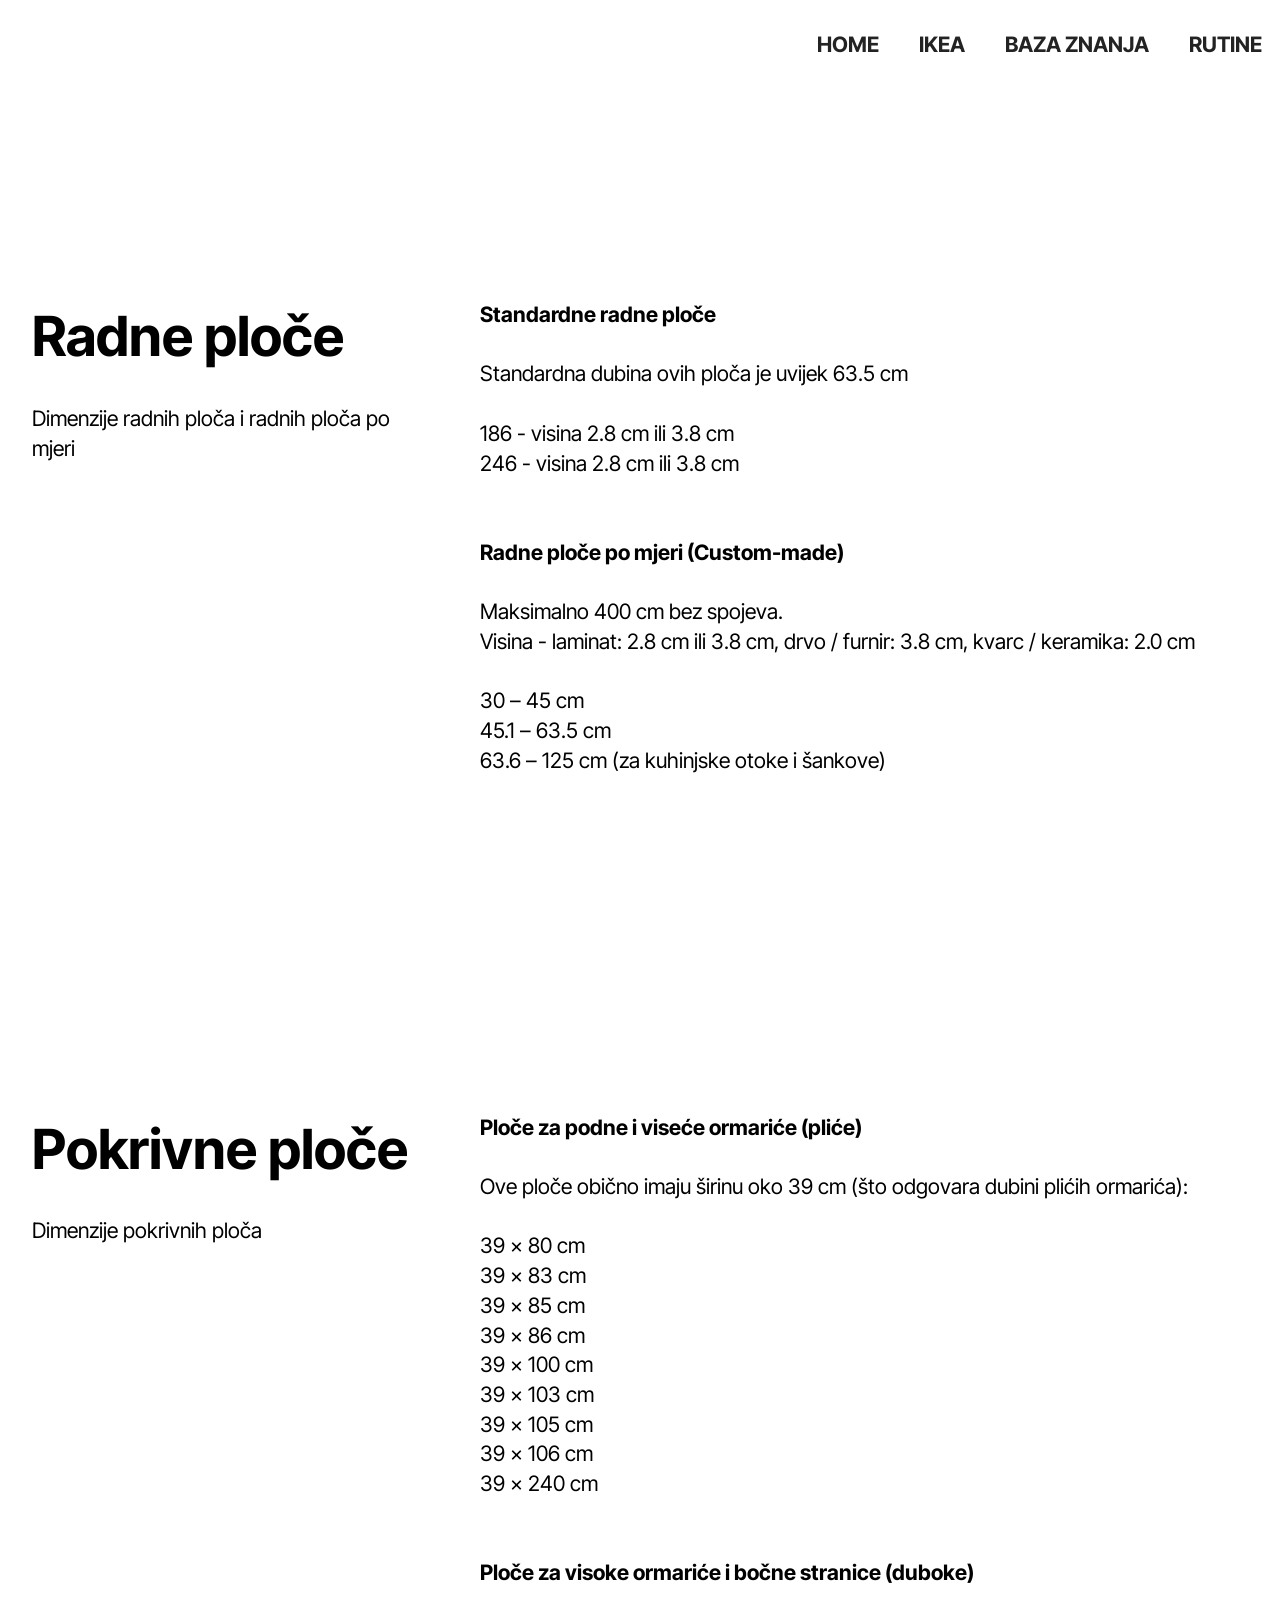
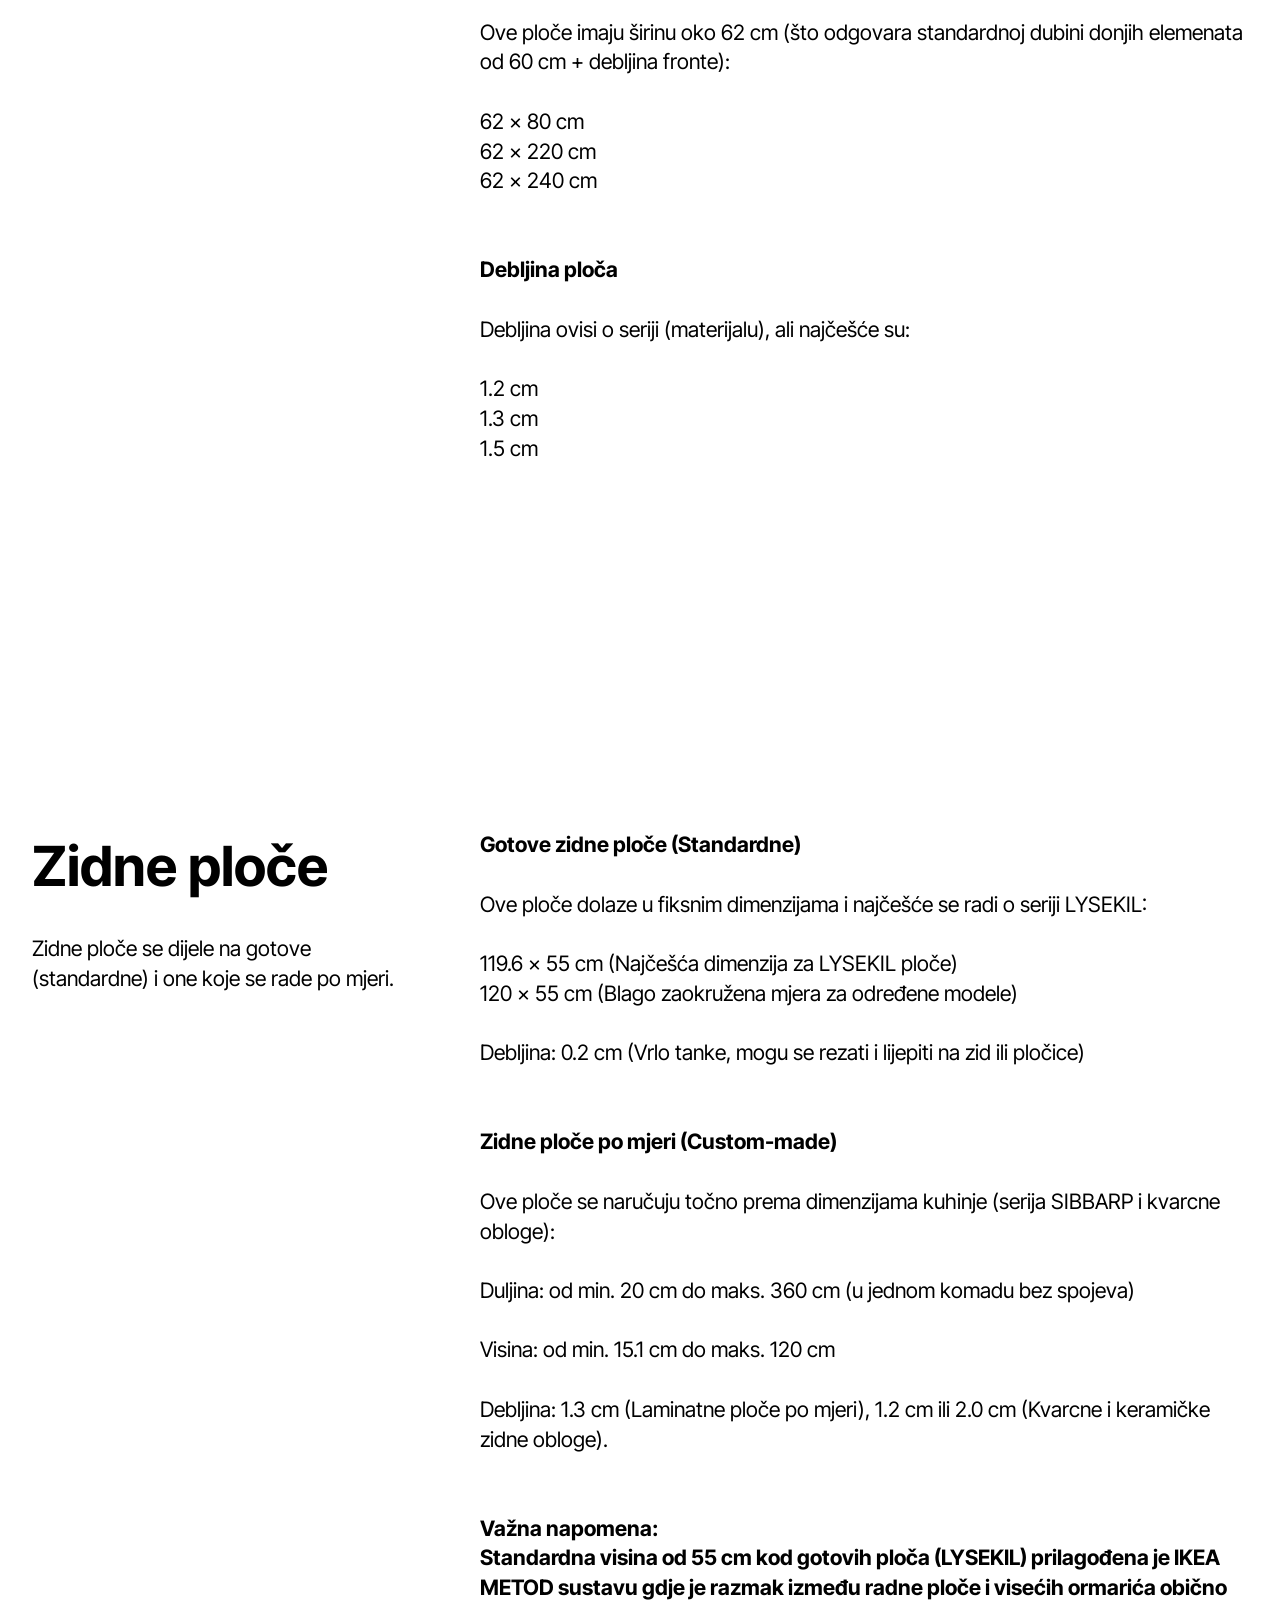
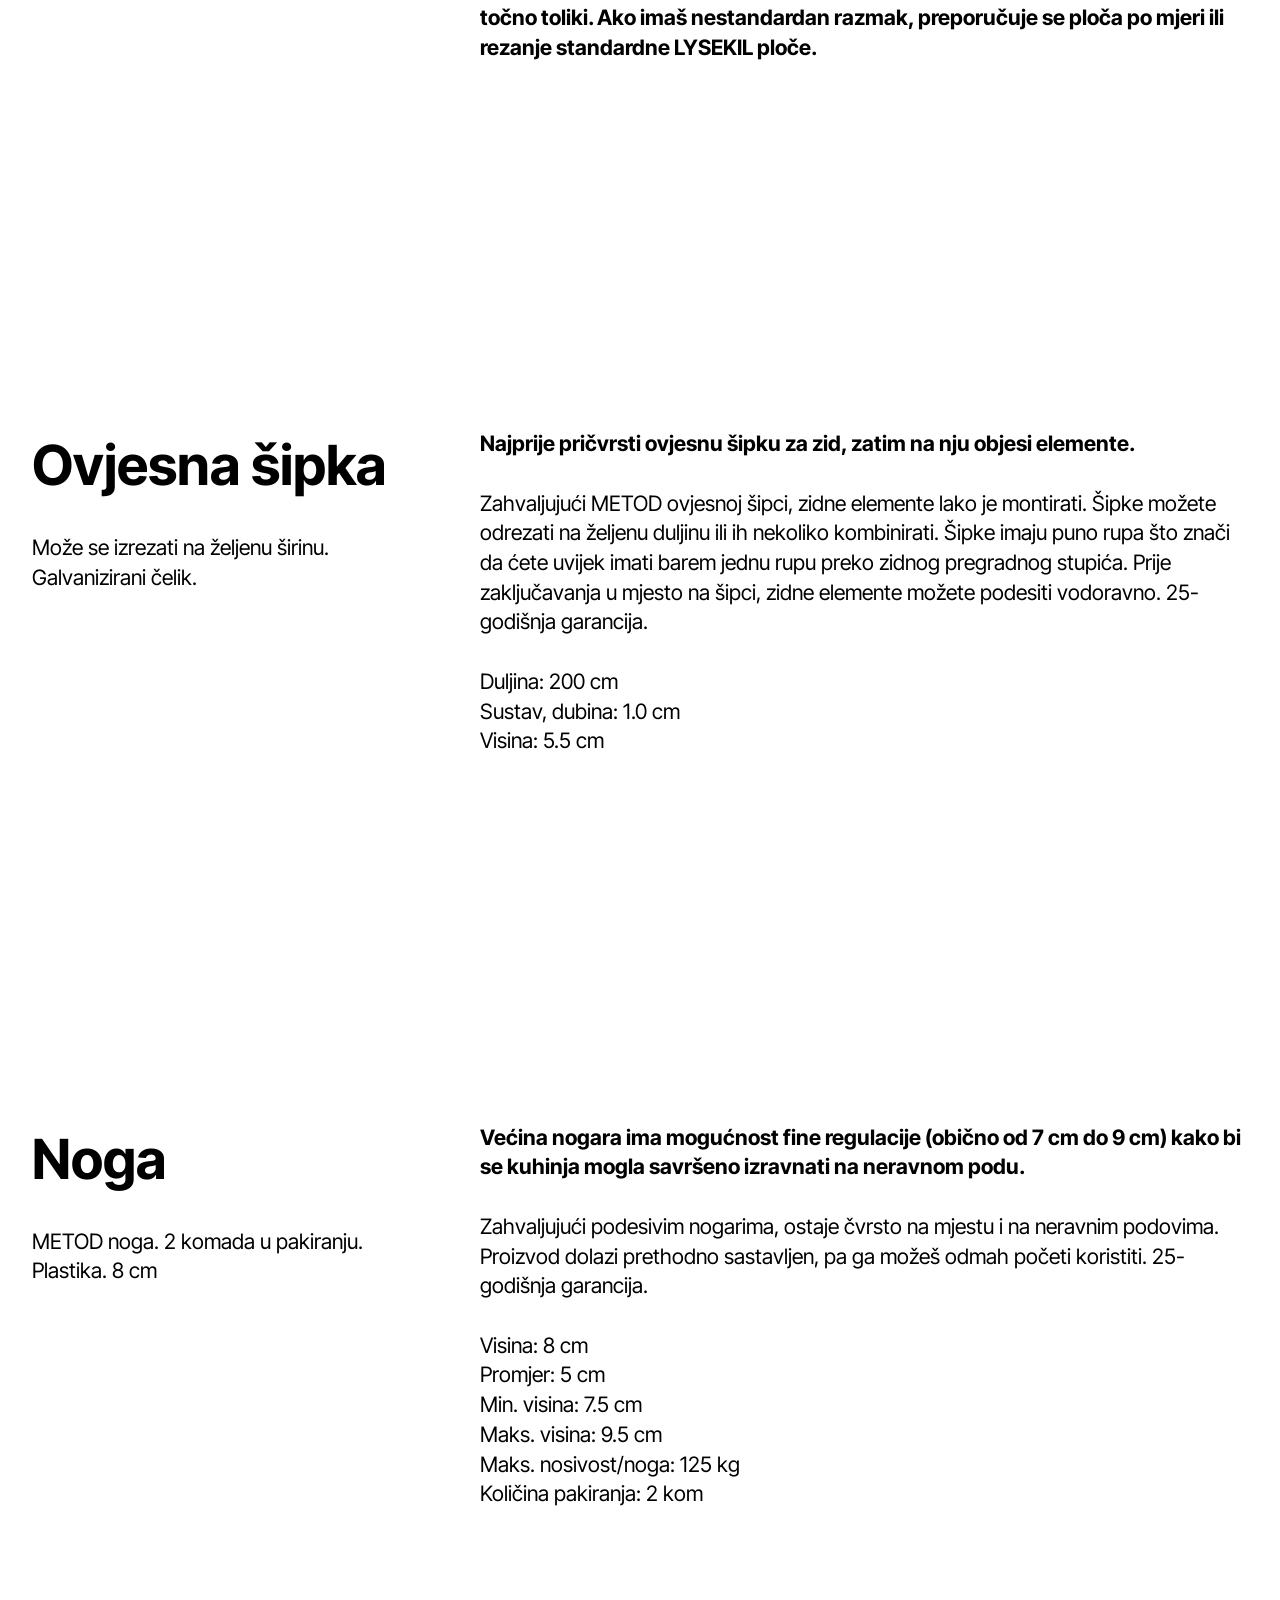
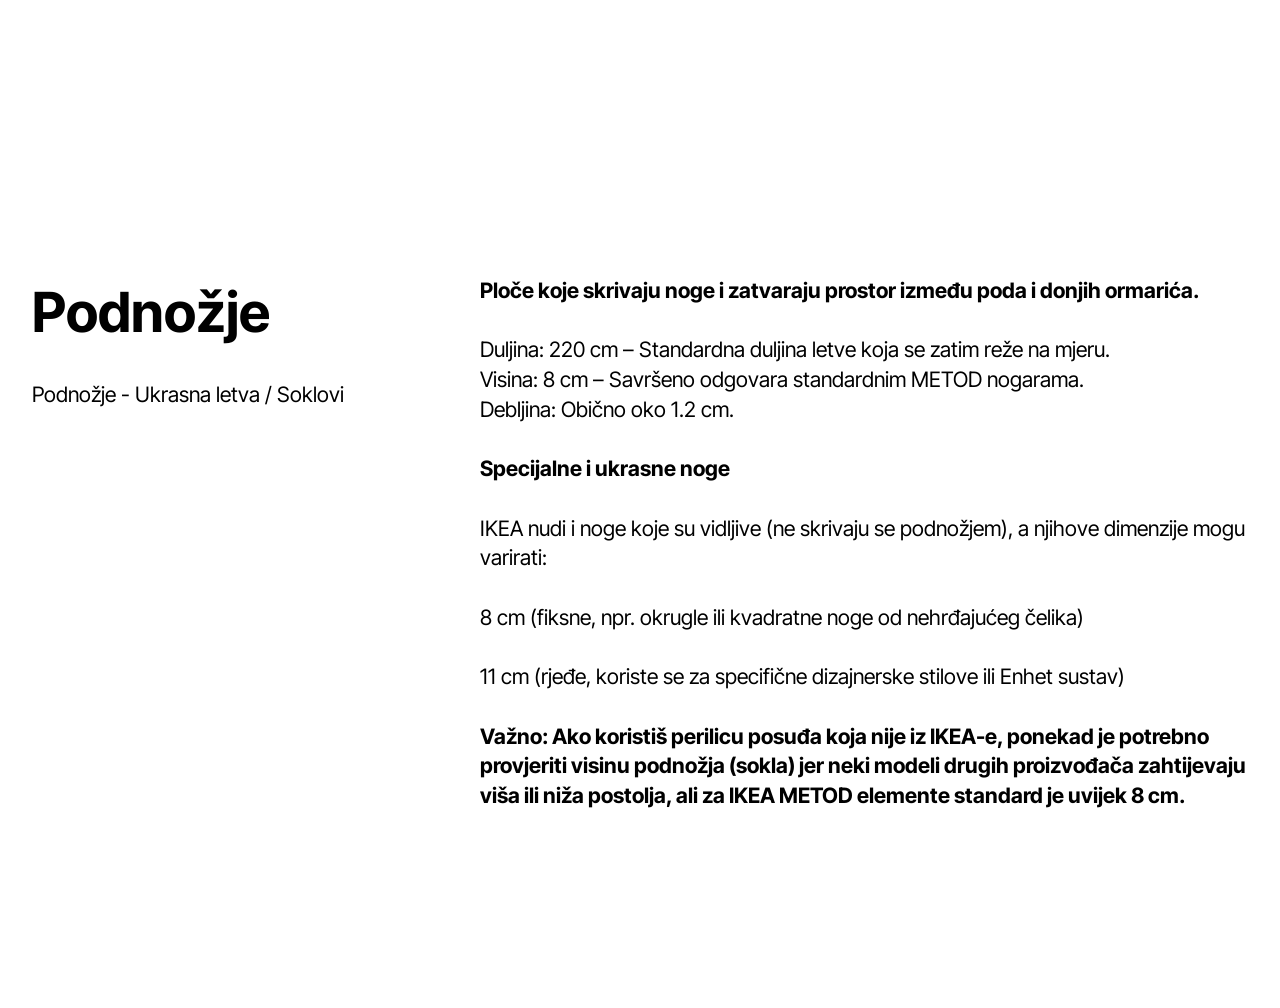
==== commit e3b5df10: "text4" ====
--- a/baza.html
+++ b/baza.html
@@ -58,39 +58,6 @@
 		</div>
 	</nav>
 </section>
-
-
-<section data-bs-version="5.1" class="article11 cid-vdPN3cRcQo" id="article11-28">
-  
-  
-  
-  <div class="container">
-    <div class="row justify-content-center">
-      <div class="col-lg-4">
-        <div class="col-12 col-md-12">
-          <h5 class="mbr-section-title mbr-fonts-style mt-0 mb-4 display-2">
-            <strong>Prodaja kuhinje</strong></h5>
-          <h6 class="mbr-section-subtitle mbr-fonts-style mt-0 mb-4 display-7">
-            Prije prodaje kuhinje provjeriti:</h6>
-          </div>
-      </div>
-      <div class="col-lg-8 side-features">
-        <div class="item-wrapper align-left">
-          <div class="counter-container mbr-text mbr-fonts-style display-7">
-            <ol>
-              <li>We begin by seeking inspiration from various sources, exploring trends, and brainstorming ideas to fuel creativity.</li></br>
-              <li>Once inspired, we refine our ideas, developing a clear concept and direction for the project.</li></br>
-              <li>With a solid concept in place, our team dives into the design and creation phase, bringing ideas to life.</li></br>
-              <li>We value collaboration and gather feedback to refine our work, ensuring it aligns with your vision.</li></br>
-              <li>The final step involves delivering the polished project, ready to captivate your audience and achieve your goals.</li></br>
-            </ol>
-          </div>
-        </div>
-      </div>
-    </div>
-  </div>
-</section>
-
 
 
 <section data-bs-version="5.1" class="article11 cid-vdPN3cRcQo" id="article11-28">
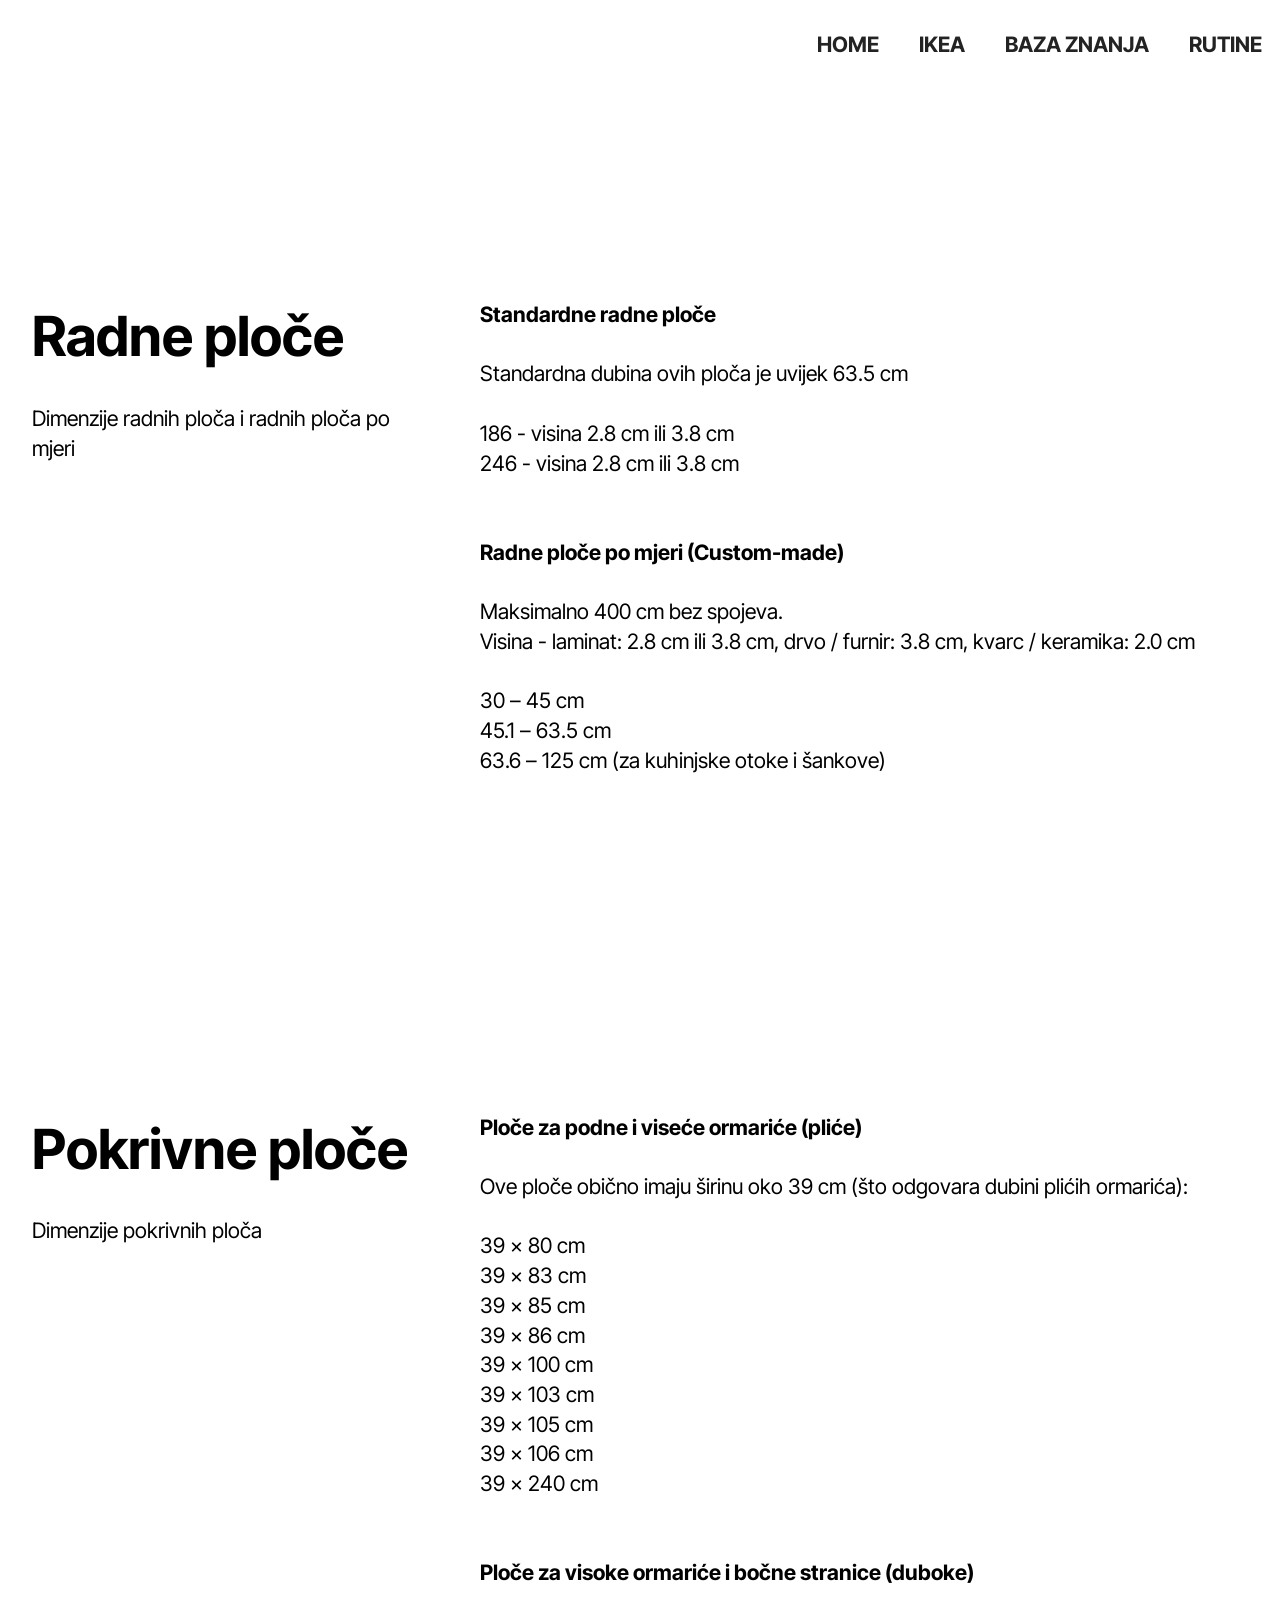
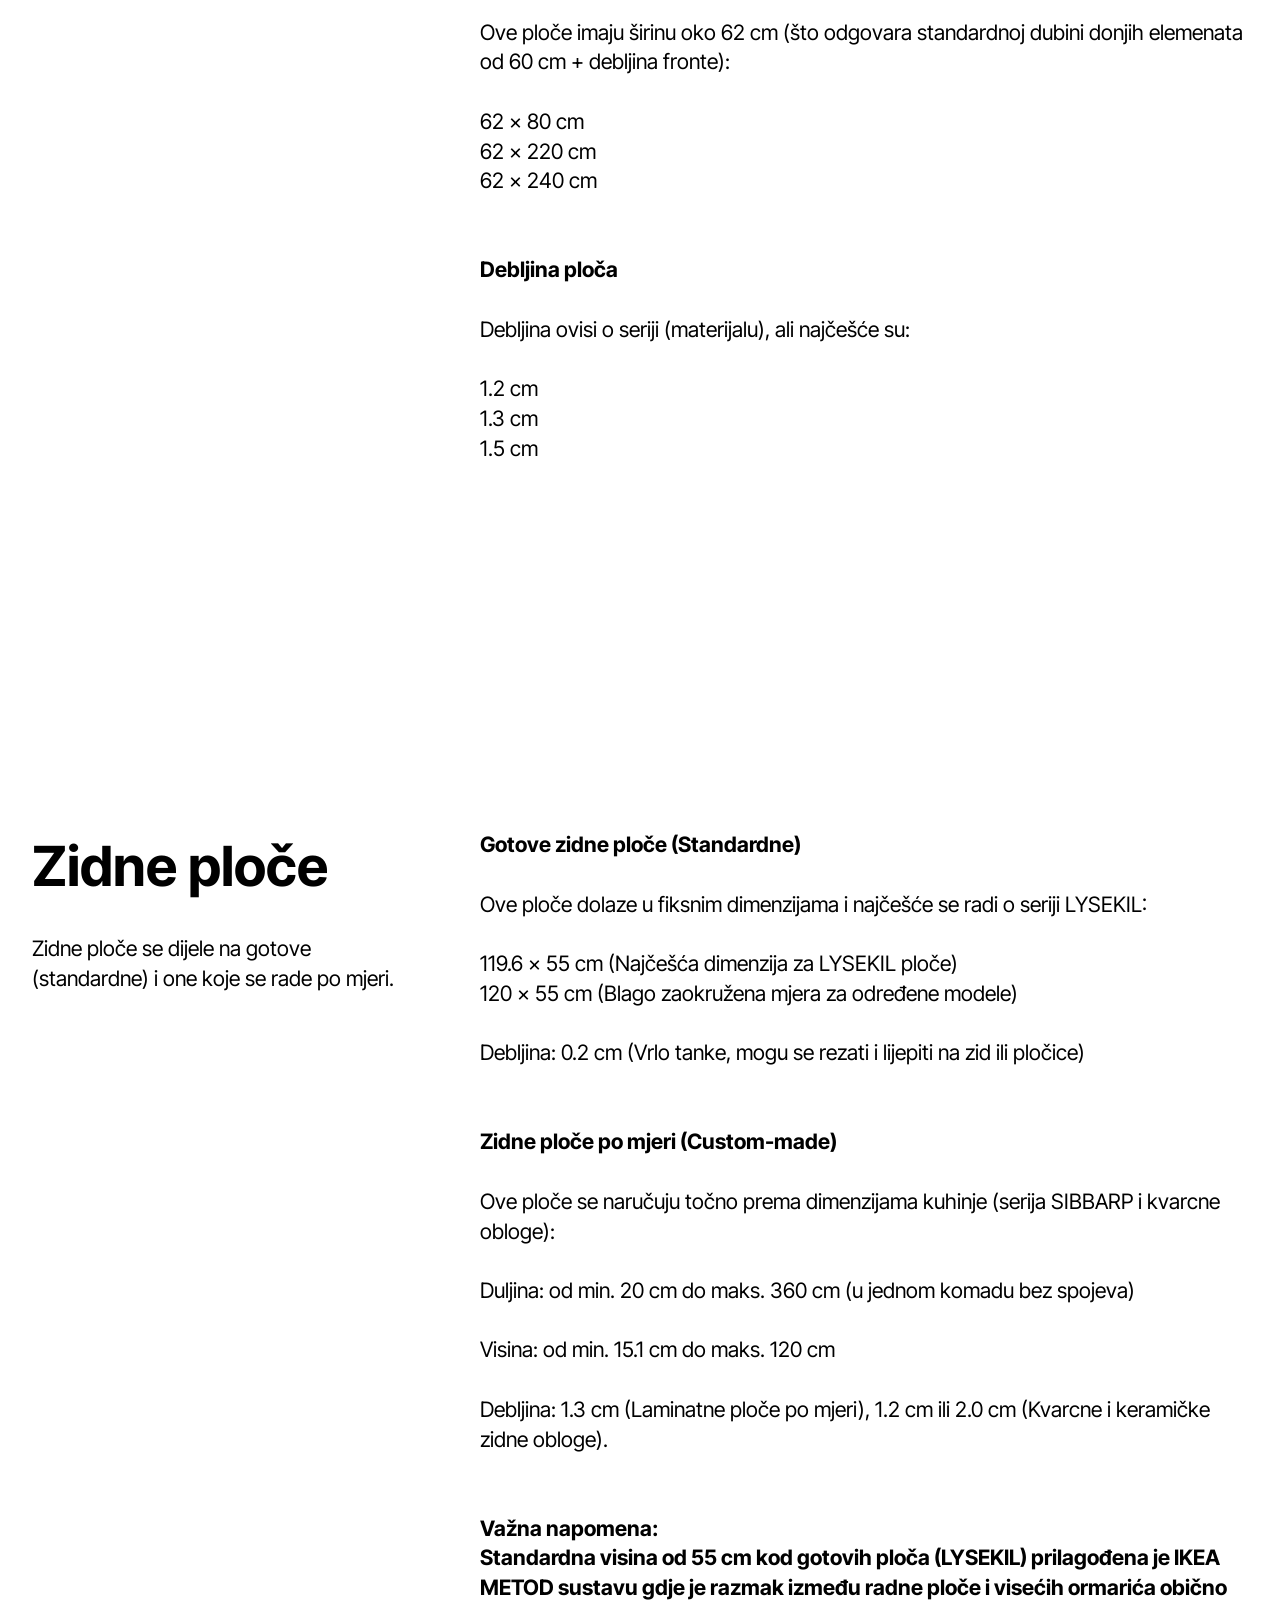
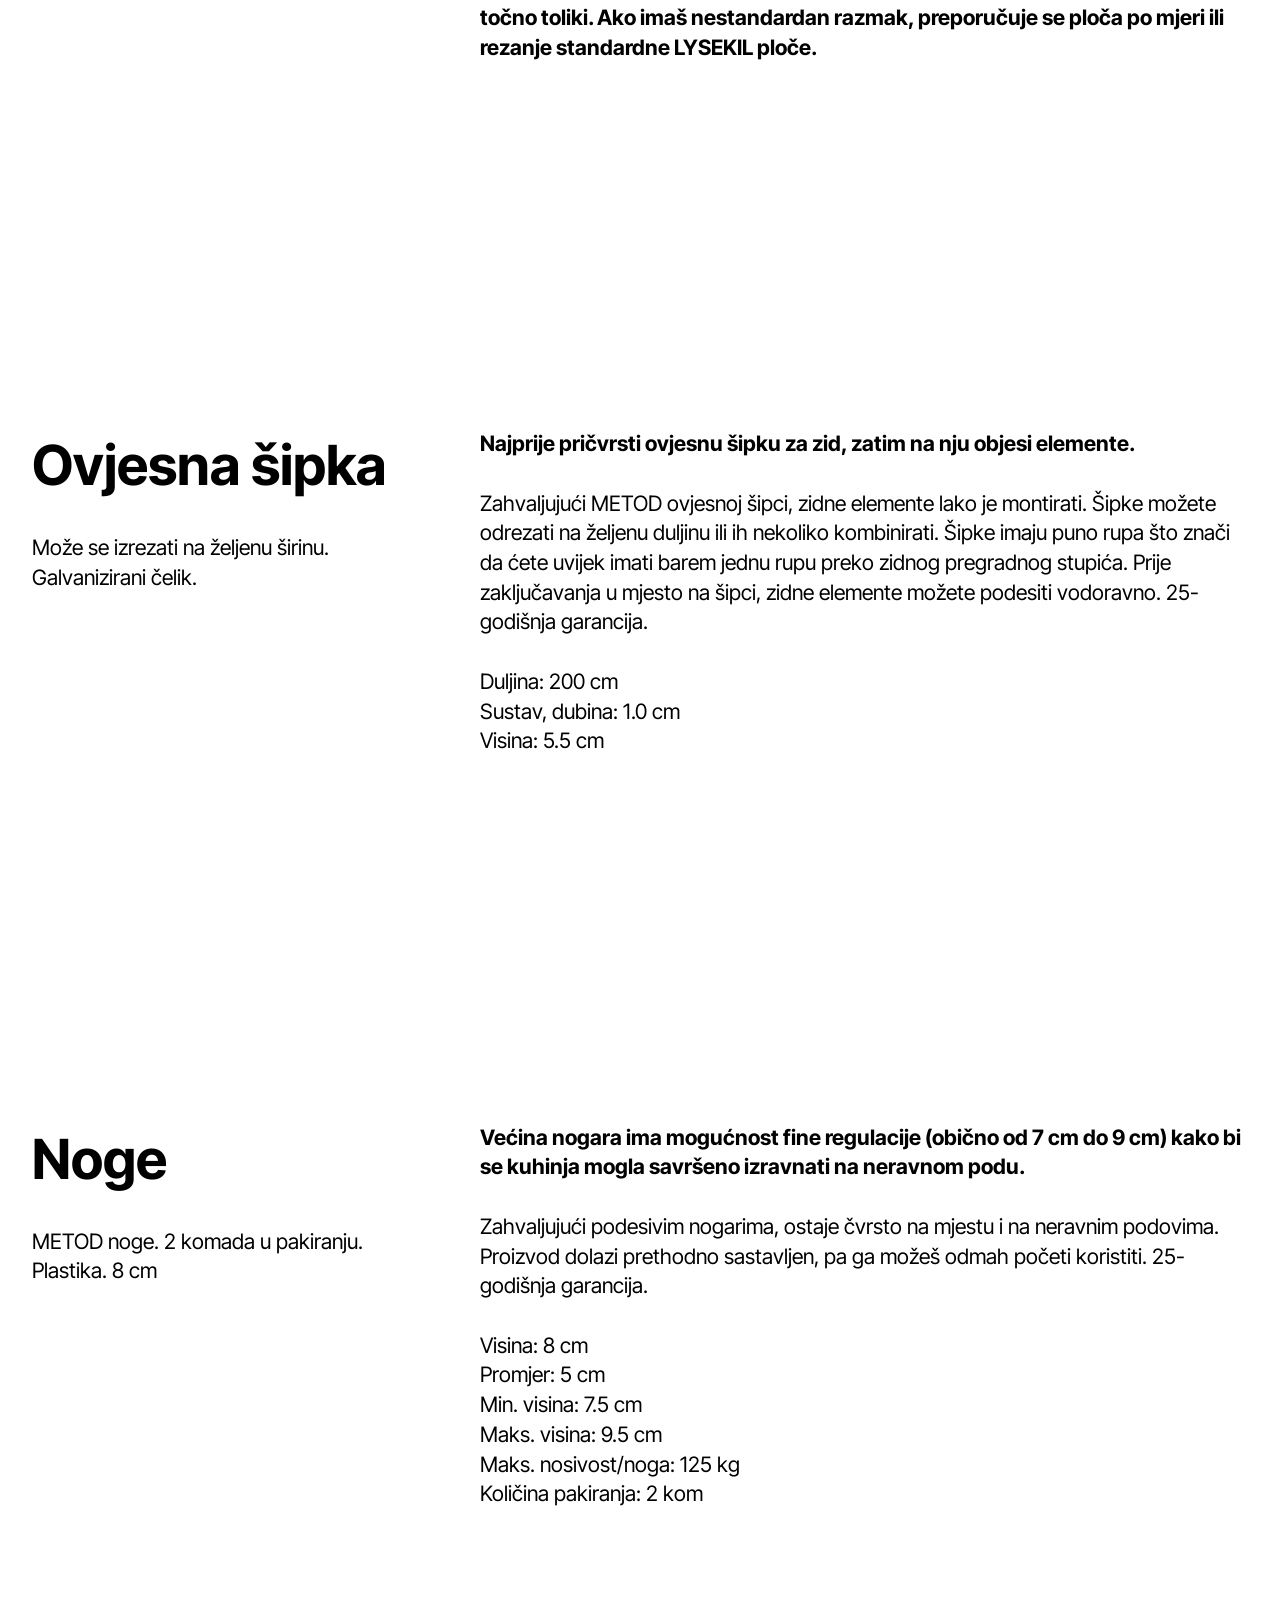
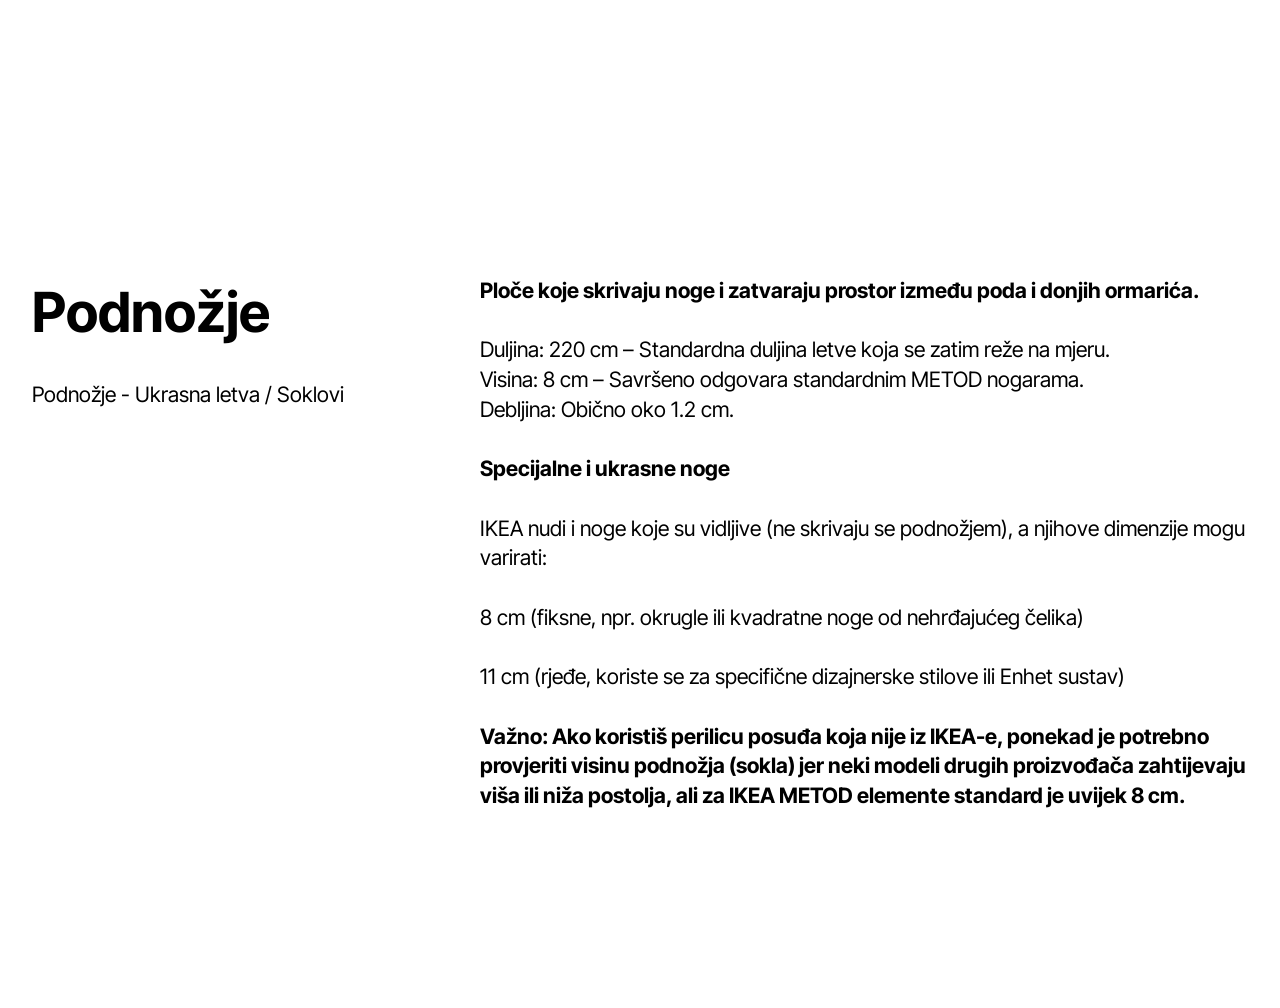
==== commit 4876e089: "text5" ====
--- a/baza.html
+++ b/baza.html
@@ -229,9 +229,9 @@
       <div class="col-lg-4">
         <div class="col-12 col-md-12">
           <h5 class="mbr-section-title mbr-fonts-style mt-0 mb-4 display-2">
-            <strong>Noga</strong></h5>
-          <h6 class="mbr-section-subtitle mbr-fonts-style mt-0 mb-4 display-7">
-            METOD noga. 2 komada u pakiranju. Plastika. 8 cm</h6>
+            <strong>Noge</strong></h5>
+          <h6 class="mbr-section-subtitle mbr-fonts-style mt-0 mb-4 display-7">
+            METOD noge. 2 komada u pakiranju. Plastika. 8 cm</h6>
           </div>
       </div>
       <div class="col-lg-8 side-features">
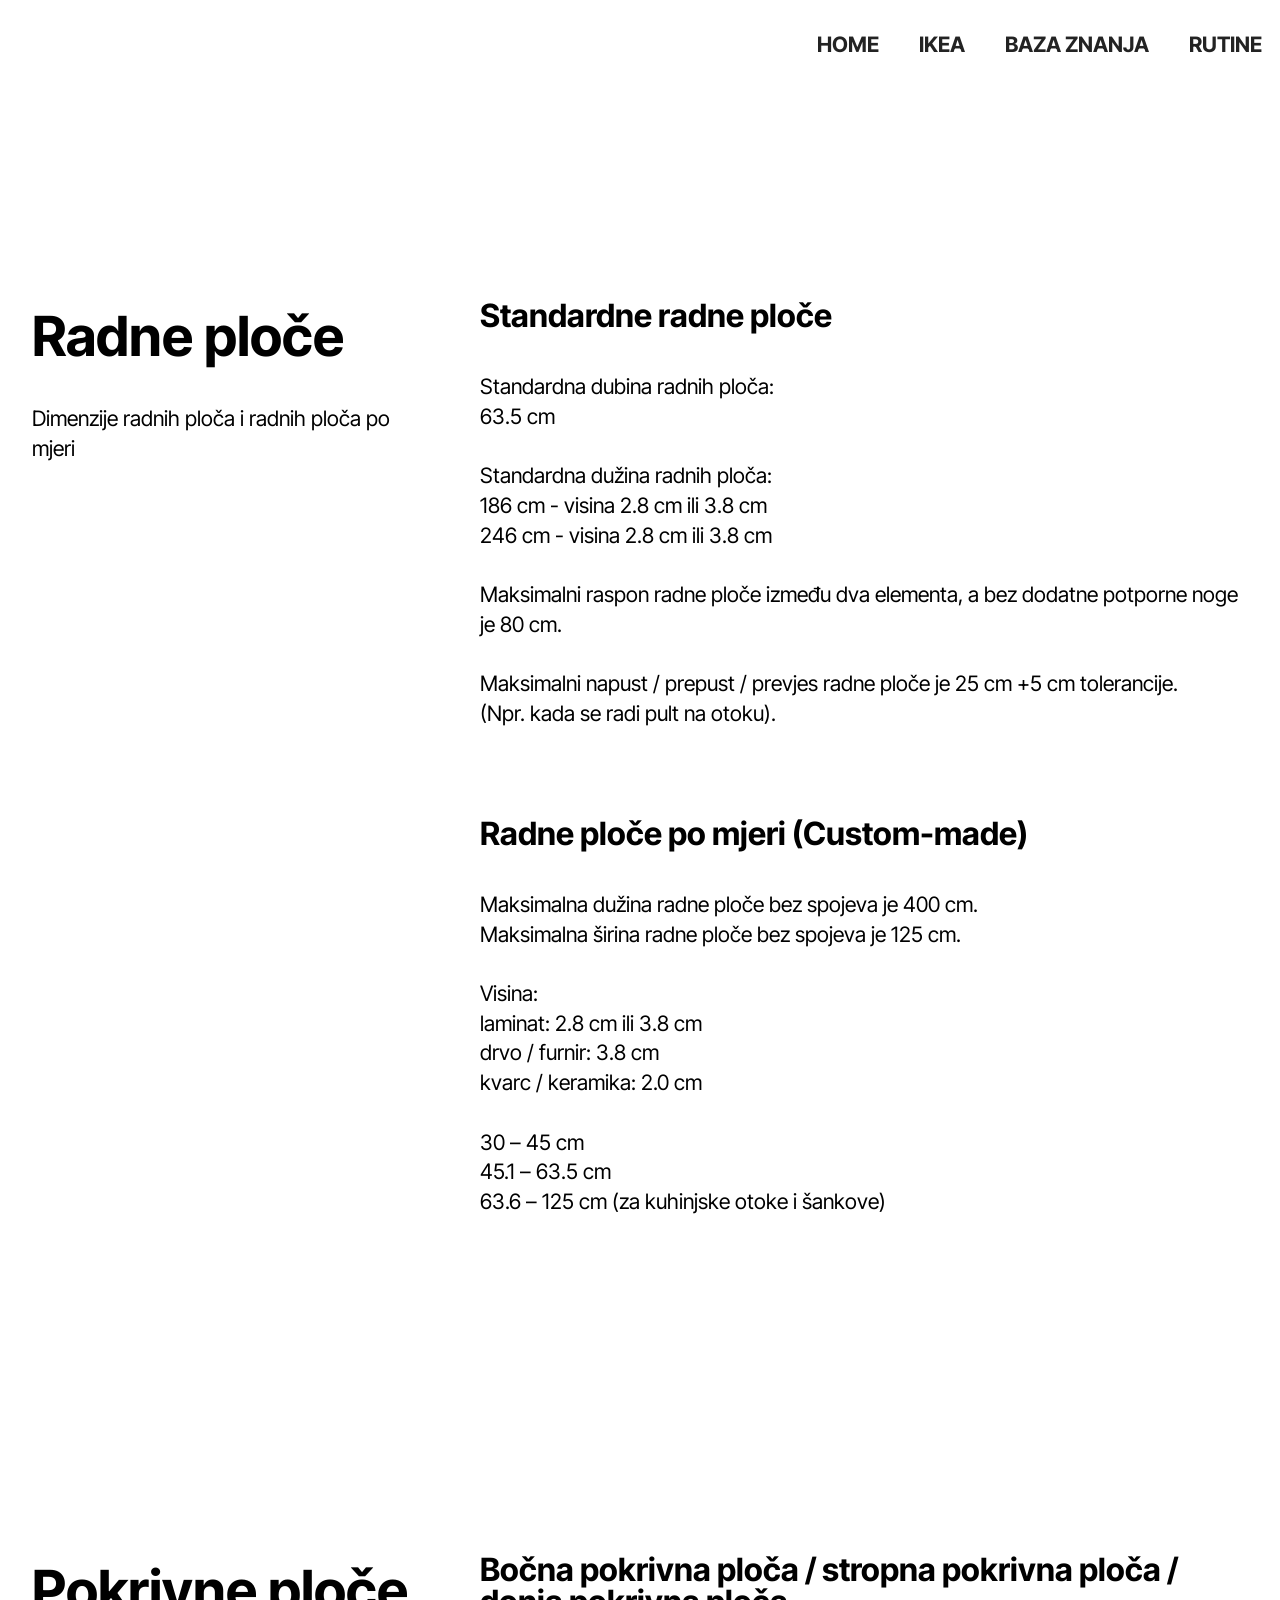
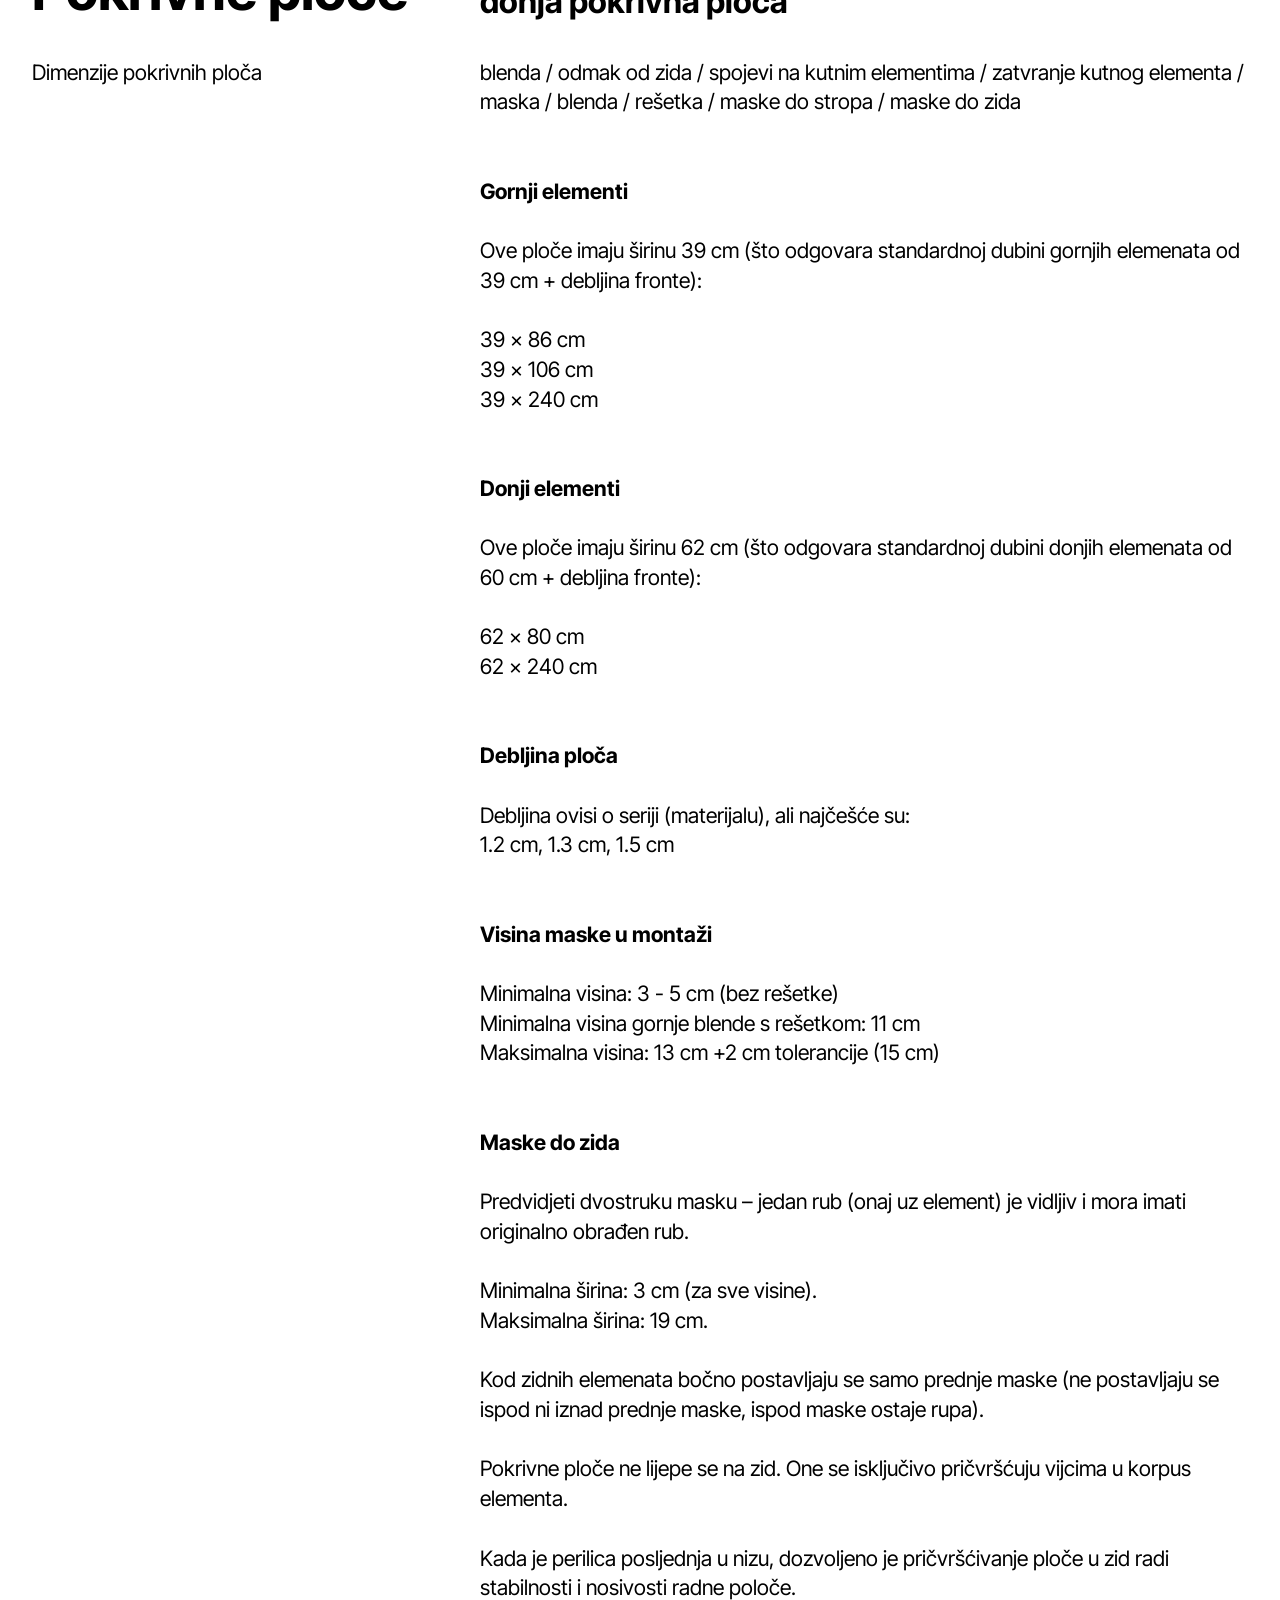
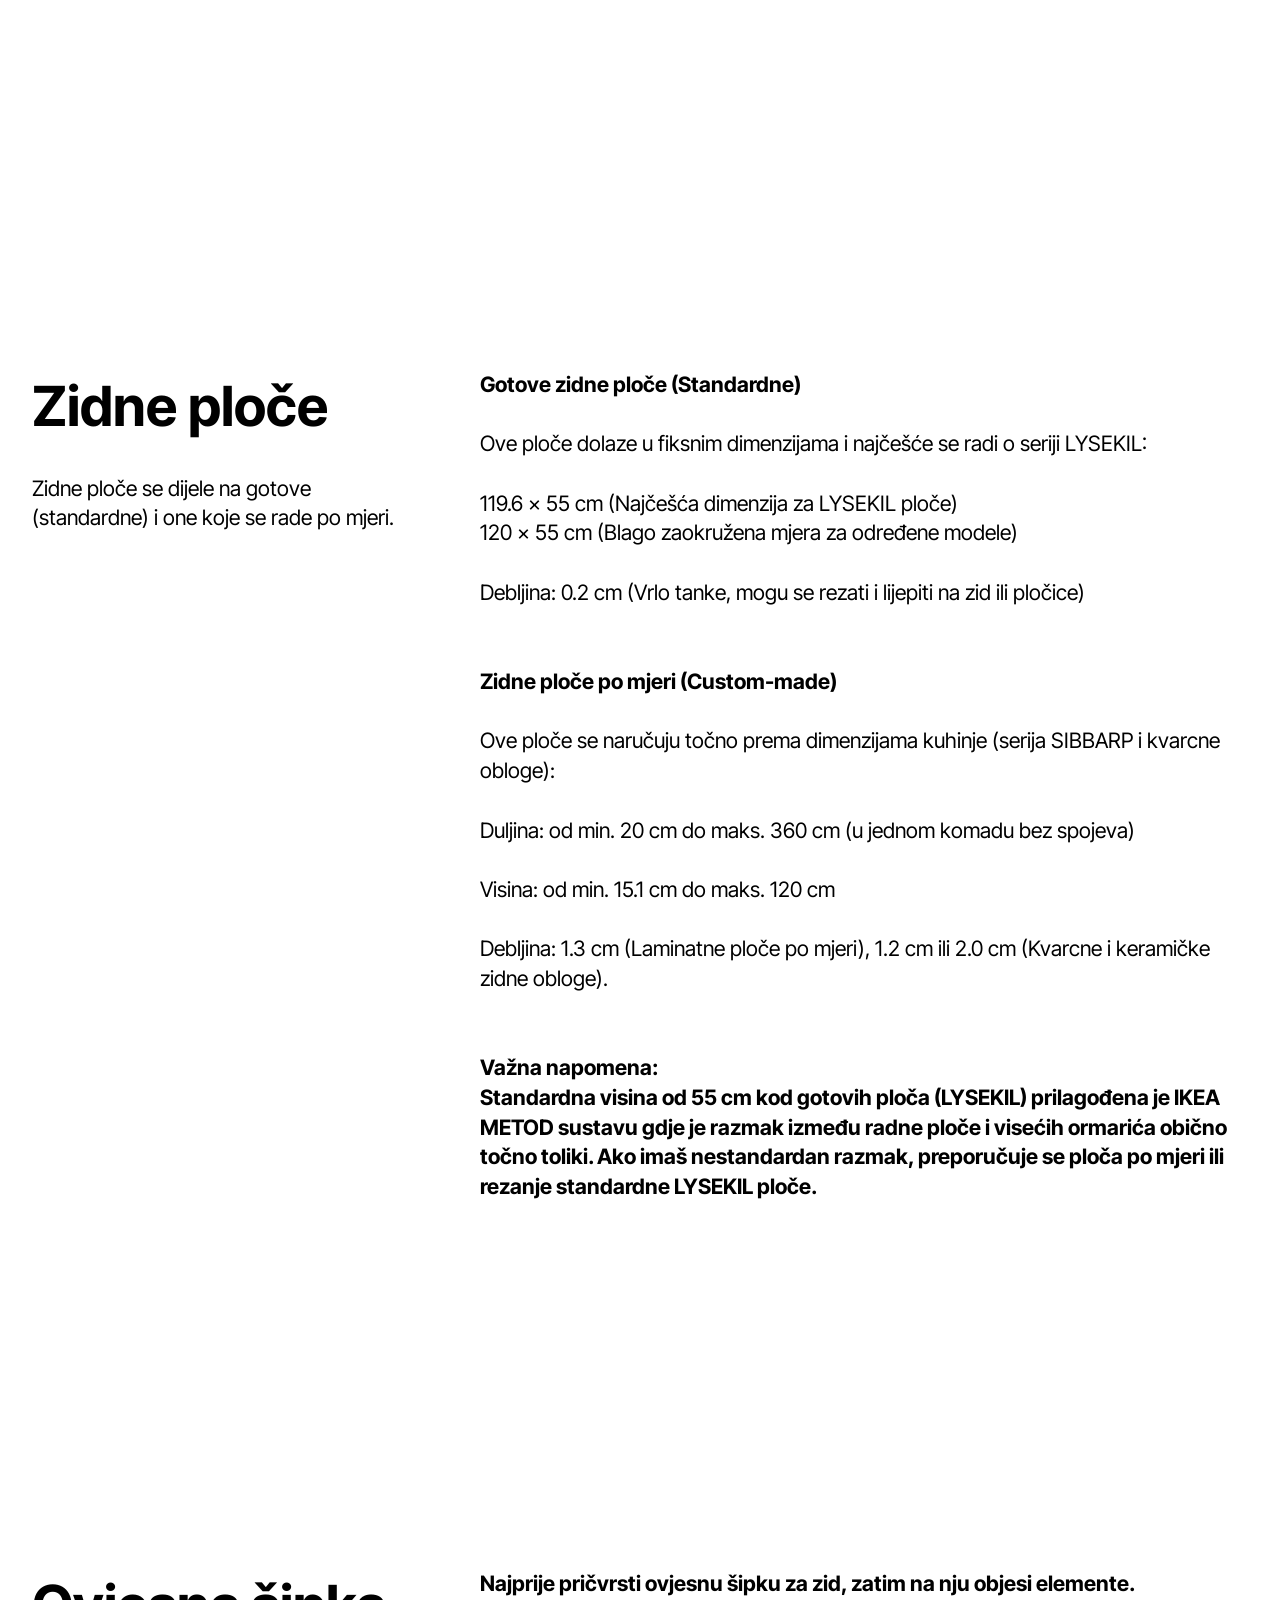
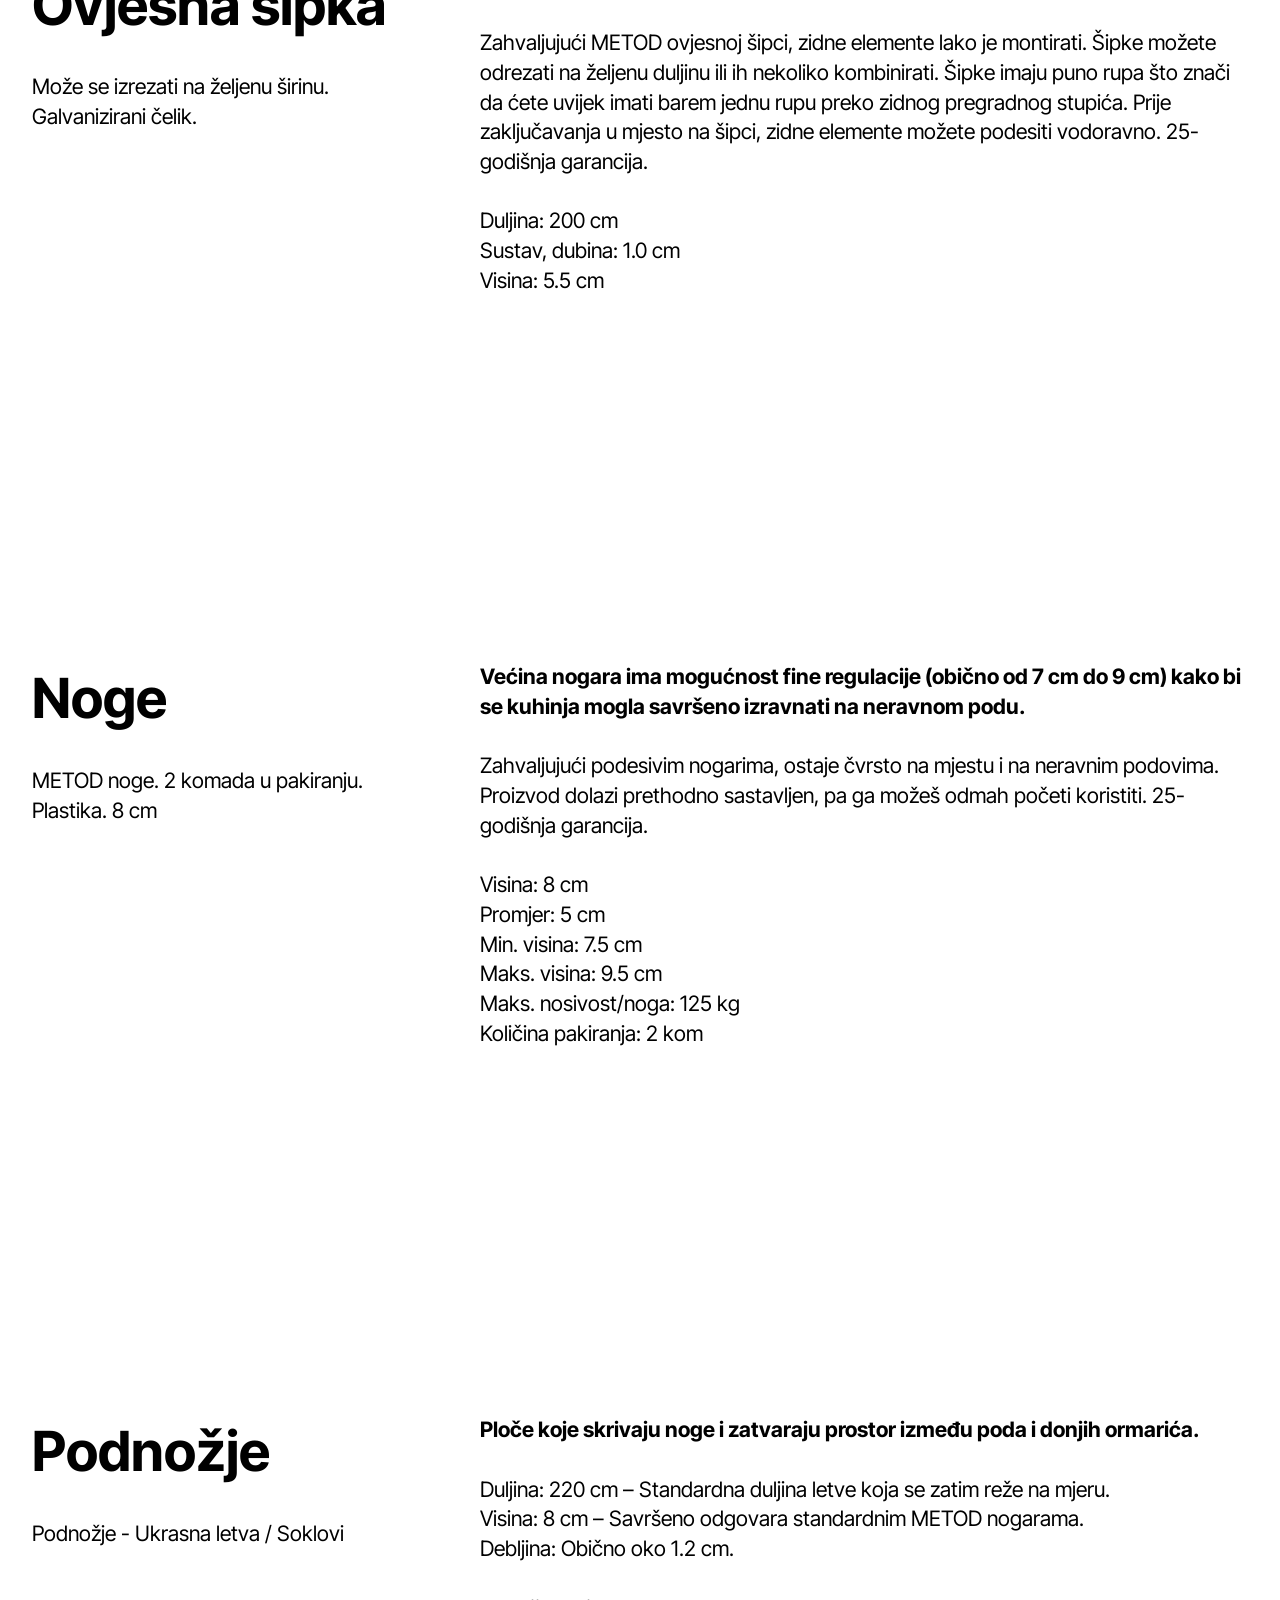
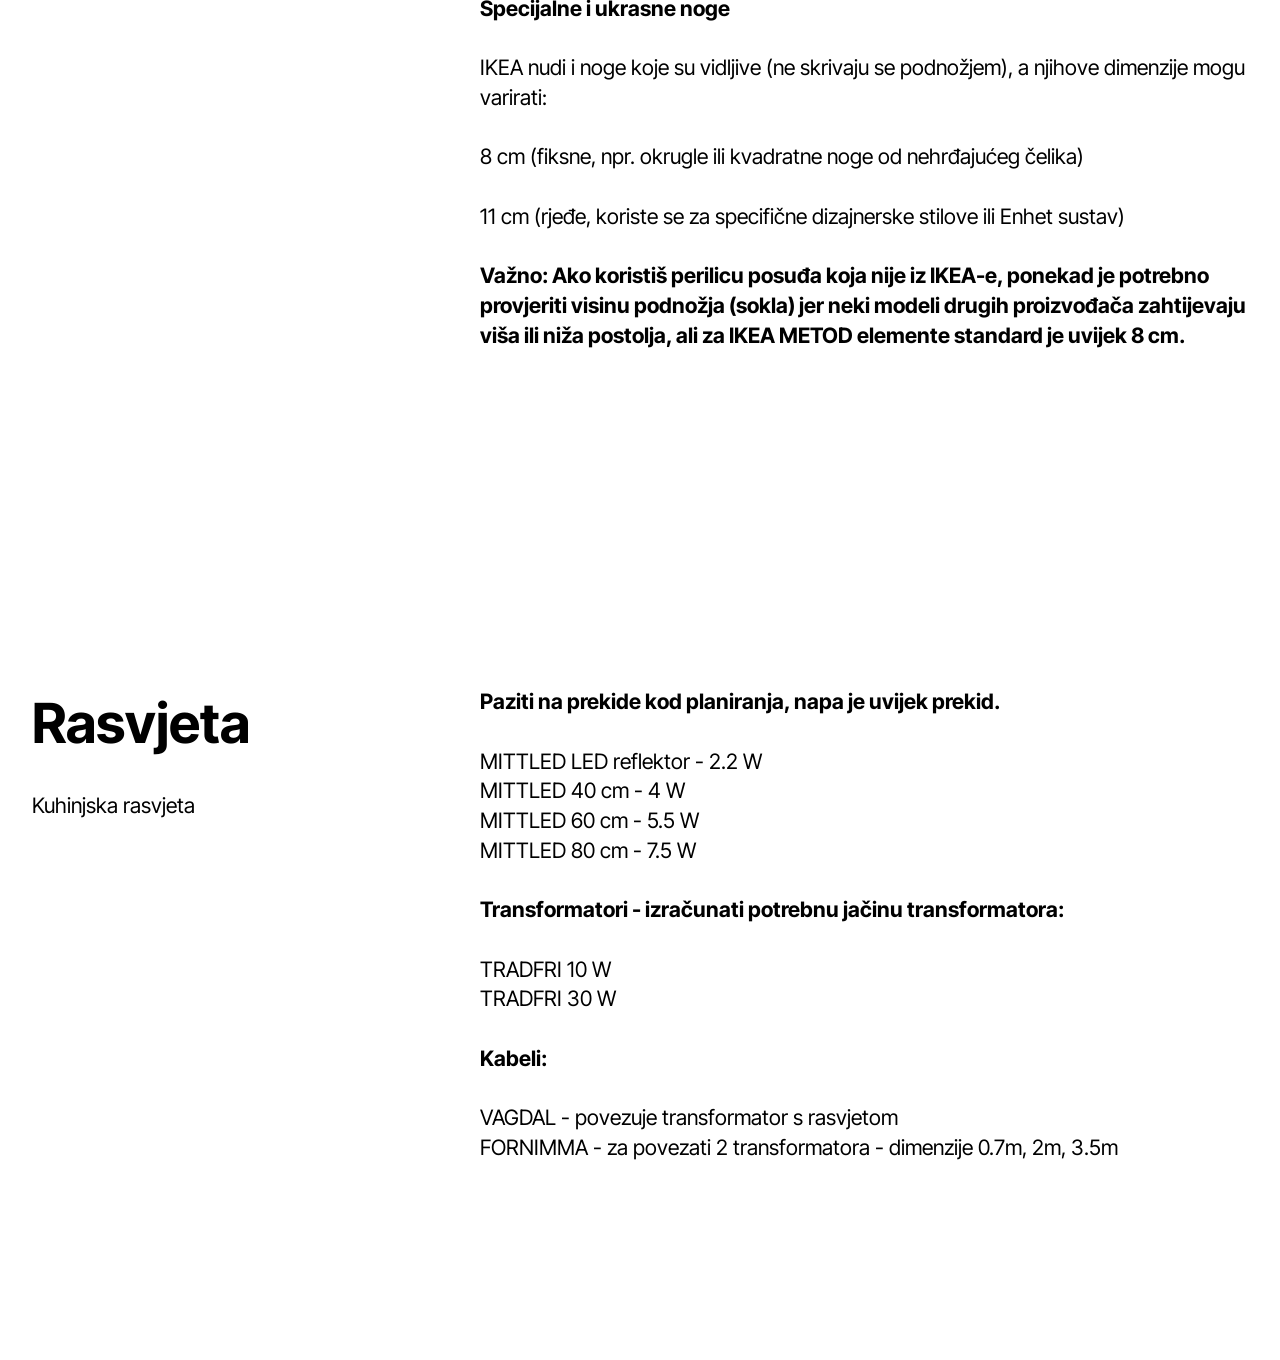
==== commit 2ca03ea7: "text6" ====
--- a/baza.html
+++ b/baza.html
@@ -78,13 +78,22 @@
         <div class="item-wrapper align-left">
           <div class="counter-container mbr-text mbr-fonts-style display-7">
             <ol>
-              <strong>Standardne radne ploče</strong></br></br> 
-              Standardna dubina ovih ploča je uvijek 63.5 cm</br></br>
-              186 - visina 2.8 cm ili 3.8 cm</br>
-              246 - visina 2.8 cm ili 3.8 cm</br></br></br>
-              <strong>Radne ploče po mjeri (Custom-made)</strong></br></br>
-              Maksimalno 400 cm bez spojeva.</br> 
-              Visina - laminat: 2.8 cm ili 3.8 cm, drvo / furnir: 3.8 cm, kvarc / keramika: 2.0 cm</br></br>
+              <h2><strong>Standardne radne ploče</strong></br></br></h2> 
+              Standardna dubina radnih ploča:</br> 
+              63.5 cm</br></br>
+              Standardna dužina radnih ploča:</br>
+              186 cm - visina 2.8 cm ili 3.8 cm</br>
+              246 cm - visina 2.8 cm ili 3.8 cm</br></br>
+              Maksimalni raspon radne ploče između dva elementa, a bez dodatne potporne noge je 80 cm.</br></br>
+              Maksimalni napust / prepust / prevjes radne ploče je 25 cm +5 cm tolerancije.</br> 
+              (Npr. kada se radi pult na otoku).</br></br></br></br>
+              <h2><strong>Radne ploče po mjeri (Custom-made)</strong></br></br></h2>
+              Maksimalna dužina radne ploče bez spojeva je 400 cm.</br> 
+              Maksimalna širina radne ploče bez spojeva je 125 cm.</br></br>
+              Visina:</br> 
+              laminat: 2.8 cm ili 3.8 cm</br> 
+              drvo / furnir: 3.8 cm</br> 
+              kvarc / keramika: 2.0 cm</br></br>
               30 – 45 cm</br>
               45.1 – 63.5 cm</br>
               63.6 – 125 cm (za kuhinjske otoke i šankove)</br>
@@ -116,27 +125,32 @@
         <div class="item-wrapper align-left">
           <div class="counter-container mbr-text mbr-fonts-style display-7">
             <ol>
-              <strong>Ploče za podne i viseće ormariće (pliće)</strong></br></br> 
-              Ove ploče obično imaju širinu oko 39 cm (što odgovara dubini plićih ormarića):</br></br> 
-              39 x 80 cm</br>
-              39 x 83 cm</br>
-              39 x 85 cm</br>
+              <h2><strong>Bočna pokrivna ploča / stropna pokrivna ploča / donja pokrivna ploča</strong></br></br></h2>
+                blenda / odmak od zida / spojevi na kutnim elementima / zatvranje kutnog elementa / maska / blenda / rešetka / maske do stropa / maske do zida</br></br></br> 
+              <strong>Gornji elementi</br></strong></br>
+              Ove ploče imaju širinu 39 cm (što odgovara standardnoj dubini gornjih elemenata od 39 cm + debljina fronte):</br></br>
               39 x 86 cm</br>
-              39 x 100 cm</br>
-              39 x 103 cm</br>
-              39 x 105 cm</br>
               39 x 106 cm</br>
               39 x 240 cm</br></br></br>
-              <strong>Ploče za visoke ormariće i bočne stranice (duboke)</strong></br></br> 
-              Ove ploče imaju širinu oko 62 cm (što odgovara standardnoj dubini donjih elemenata od 60 cm + debljina fronte):</br></br>
+              <strong>Donji elementi</br></strong></br>
+              Ove ploče imaju širinu 62 cm (što odgovara standardnoj dubini donjih elemenata od 60 cm + debljina fronte):</br></br>
               62 x 80 cm</br>
-              62 x 220 cm</br>
               62 x 240 cm</br></br></br>
-              <strong>Debljina ploča</strong></br></br> 
-              Debljina ovisi o seriji (materijalu), ali najčešće su:</br></br>
-              1.2 cm</br>
-              1.3 cm</br>
-              1.5 cm</br></br> 
+              <strong>Debljina ploča</strong></br></br>
+              Debljina ovisi o seriji (materijalu), ali najčešće su:</br>
+              1.2 cm, 1.3 cm, 1.5 cm</br></br></br>
+              <strong>Visina maske u montaži</strong></br></br>
+              Minimalna visina: 3 - 5 cm (bez rešetke)</br>
+              Minimalna visina gornje blende s rešetkom: 11 cm</br>
+              Maksimalna visina: 13 cm +2 cm tolerancije (15 cm)</br></br></br>
+              <strong>Maske do zida</strong></br></br>
+              Predvidjeti dvostruku masku – jedan rub (onaj uz element) je vidljiv i mora imati originalno obrađen rub.</br></br>
+              Minimalna širina: 3 cm (za sve visine).</br>
+              Maksimalna širina: 19 cm.</br></br>
+              Kod zidnih elemenata bočno postavljaju se samo prednje maske (ne postavljaju se ispod ni iznad prednje maske, ispod maske ostaje rupa).</br></br>
+              Pokrivne ploče ne lijepe se na zid. One se isključivo pričvršćuju vijcima u korpus elementa.</br></br>
+              Kada je perilica posljednja u nizu, dozvoljeno je pričvršćivanje ploče u zid radi stabilnosti i nosivosti radne poloče.</br></br>
+
              </ol>
           </div>
         </div>
@@ -293,6 +307,43 @@
 
 
 
+<section data-bs-version="5.1" class="article11 cid-vdPN3cRcQo" id="article11-28">
+  
+  
+  
+  <div class="container">
+    <div class="row justify-content-center">
+      <div class="col-lg-4">
+        <div class="col-12 col-md-12">
+          <h5 class="mbr-section-title mbr-fonts-style mt-0 mb-4 display-2">
+            <strong>Rasvjeta</strong></h5>
+          <h6 class="mbr-section-subtitle mbr-fonts-style mt-0 mb-4 display-7">
+            Kuhinjska rasvjeta</h6>
+          </div>
+      </div>
+      <div class="col-lg-8 side-features">
+        <div class="item-wrapper align-left">
+          <div class="counter-container mbr-text mbr-fonts-style display-7">
+            <ol>
+              <strong>Paziti na prekide kod planiranja, napa je uvijek prekid.</strong></br></br> 
+              MITTLED LED reflektor - 2.2 W</br>
+              MITTLED 40 cm - 4 W</br>
+              MITTLED 60 cm - 5.5 W</br>
+              MITTLED 80 cm - 7.5 W</br></br>
+              <strong>Transformatori - izračunati potrebnu jačinu transformatora:</strong></br></br> 
+              TRADFRI 10 W</br>
+              TRADFRI 30 W</br></br>
+              <strong>Kabeli:</strong></br></br>
+              VAGDAL - povezuje transformator s rasvjetom</br>
+              FORNIMMA - za povezati 2 transformatora - dimenzije 0.7m, 2m, 3.5m</br>
+             </ol>
+          </div>
+        </div>
+      </div>
+    </div>
+  </div>
+</section>
+
 
 <section data-bs-version="5.1" class="article11 cid-vdPNuL5fiL" id="article11-29">
  
